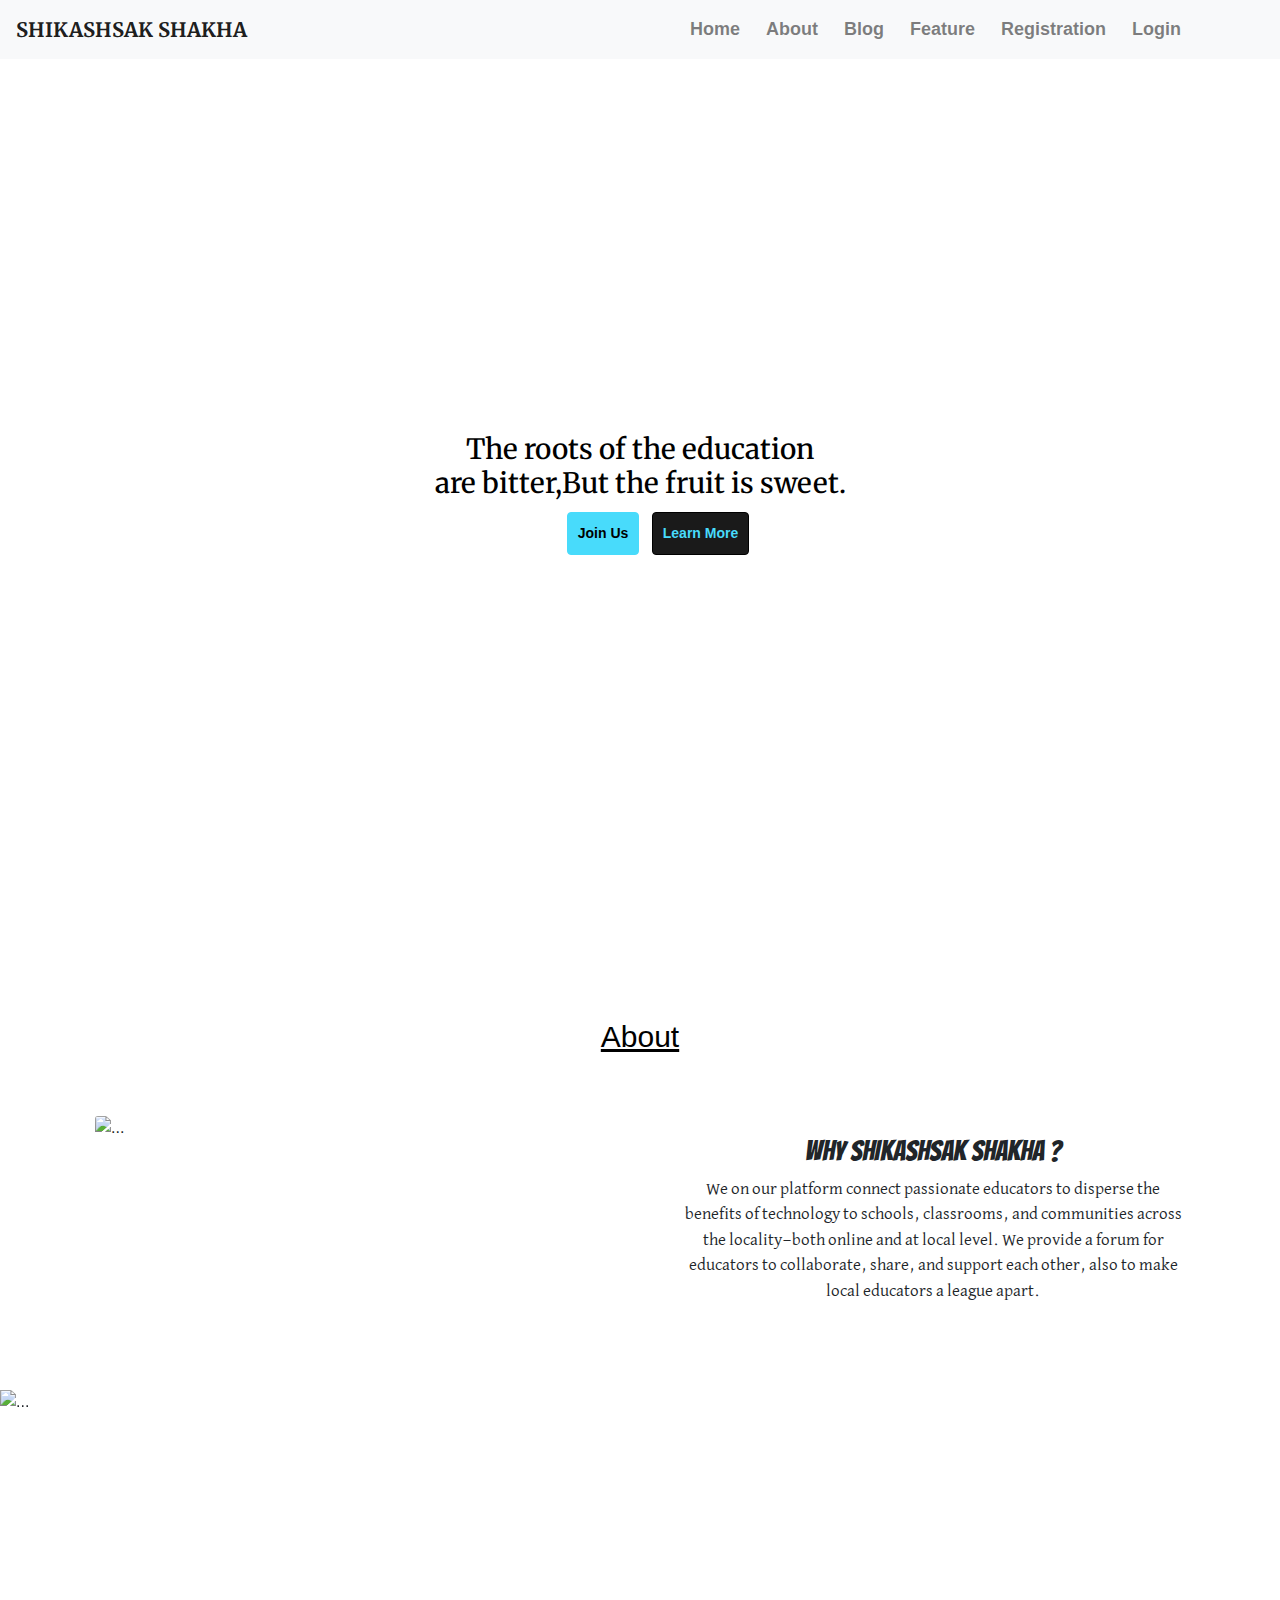
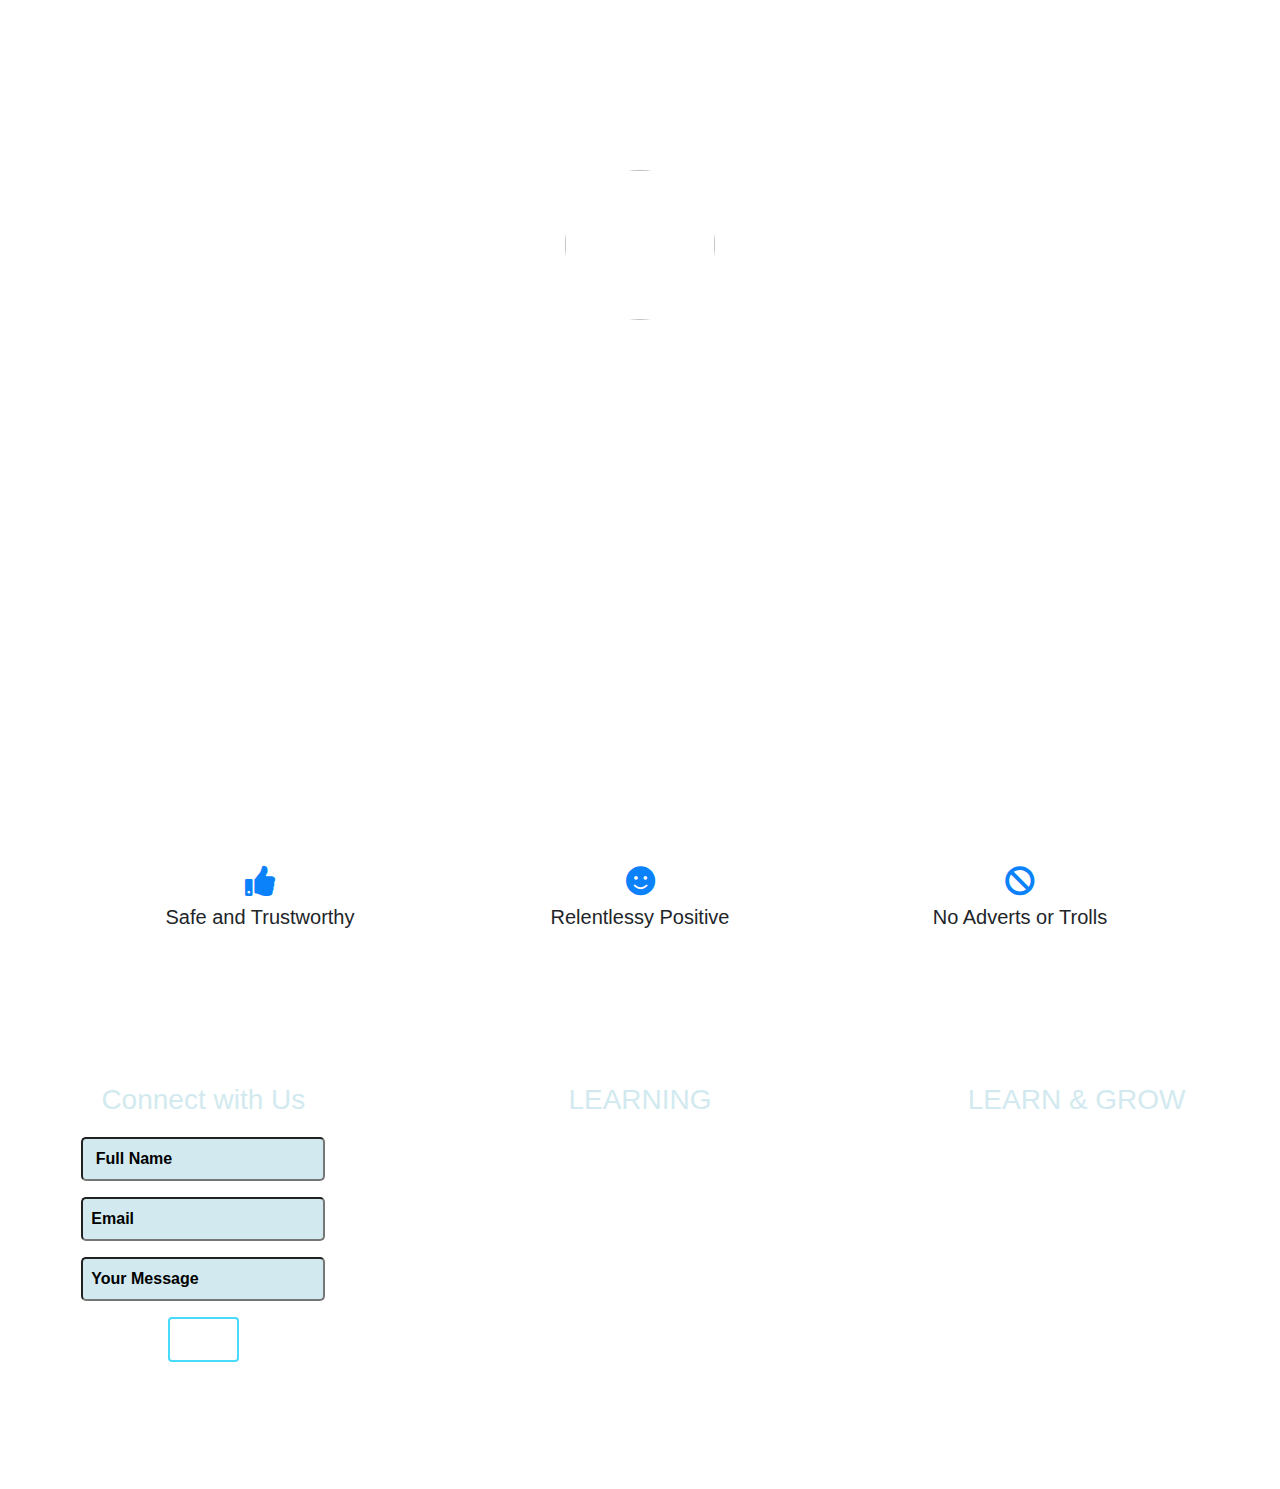
==== index.html @ c05bd938 "Update index.html" ====
<!DOCTYPE html>
<html>
<head>
<meta name="viewport" content="width=device-width, initial-scale=1">
<link rel="stylesheet" href="https://use.fontawesome.com/releases/v5.4.1/css/all.css"> 
<link rel="stylesheet" href="https://stackpath.bootstrapcdn.com/bootstrap/4.5.2/css/bootstrap.min.css">
<script src="https://code.jquery.com/jquery-3.5.1.slim.min.js"></script>
<script src="https://cdn.jsdelivr.net/npm/popper.js@1.16.1/dist/umd/popper.min.js"></script>
<script src="https://stackpath.bootstrapcdn.com/bootstrap/4.5.2/js/bootstrap.min.js"></script>
<link rel="stylesheet" type="text/css" href="new.css">
<link href="https://fonts.googleapis.com/css2?family=Merriweather:ital,wght@1,900&display=swap" rel="stylesheet">
<link href="https://fonts.googleapis.com/css2?family=Bangers&display=swap" rel="stylesheet">
<link href="https://fonts.googleapis.com/css2?family=David+Libre&display=swap" rel="stylesheet">
  
  <style>
    
    *{
  padding: 0px;
  margin: 0px;
  box-sizing: border-box;
}

.nav-item {
  font-size: 18px;
  color: black;
  padding-right: 10px;
  font-weight: bold;
}

.navbar{
  color: black;
}

.navbar-brand{
  font-weight: bold;
  font-family: 'Merriweather', serif;
}
.navbar-nav{
    margin-left: auto;
    margin-right: 40px;
    padding-right: 25px;
  }

.nav-item:hover{
  color:black;
  font-weight: bold;
  margin-right: auto;
  border-bottom: 2px solid black;
}

.backimg h3{
  font-family: 'Merriweather', serif;
  color: black;
}
body{
  background-color:white;
}

@media(max-width: 950px){
  .navbar-nav{
    float: left;
  }
}

/*home page*/

.bt{
   margin-top: 20px;
}

.btn1{
  margin-top: 10px;
  margin: 4px;
  padding: 10px;
  font-weight: bold;
  font-size: 14px;
  background:rgb(1,1,1,0.9);
  color: black;
  border-radius: 4px;
  margin-bottom: 30px;
  margin-left: 40px;
  transition: .3s linear;
  background-color: #48dbfb;
    border:1px solid #48dbfb;
    outline: none;
}

  .btn1:hover{
  color: #48dbfb;
  background:black;
  border:1px solid black;
  outline: none;
}

.btn2{
  margin-top: 10px;
  margin: 4px;
  padding: 10px;
  font-weight: bold;
  font-size: 14px;
  background:rgb(1,1,1,0.9);
  color: white;
  border-radius: 4px;
  margin-bottom: 30px;
  transition: .3s linear;
  color: #48dbfb;
    border:1px solid black;
    outline: none;
}

  .btn2:hover{
  color: black;
    background:#48dbfb;
      border:1px solid #48dbfb;
      outline: none;
}

.container1{
  background-image: url('https://images.pexels.com/photos/4260323/pexels-photo-4260323.jpeg?auto=compress&cs=tinysrgb&h=750&w=1260');
  justify-content: center;
  align-items: center;
  display: flex;
  min-height: 100vh;
  text-align: center;
  background-repeat: no-repeat;
  background-size: cover; 
}

.title{
  padding-top: 60px;
  margin-bottom: 60px;
  position: relative;
  color: black;
  font-size: 30px;
  font-family: 'Roboto', sans-serif;
  text-decoration: underline;
  text-align: center;
}
.text{
  display: block;
  margin-top: 20px;
}

.text h3{
 text-align: center;
 font-family: 'Bangers', cursive;
}
.text p{
  text-align: center;
  font-size: 17px;
  font-weight: 400;
  font-family: 'David Libre', serif;
}

.indeximg{
  height: 150px;
  width: 150px;
  border-radius: 50%;
  margin-bottom: 8px;
}

.container2{
 margin-top: 70px;
}

.carousel-caption{
  bottom: 30%;
}
.carimg{
  width: 100%;
  height: 100vh;
}

@media(max-width: 630px){
  .carimg{
  width: 100%;
  height: 80vh;
}
.carousel-caption{
  bottom: 20%;
}
}
.carousel-caption .head{
  margin-bottom: 80px;
}

 footer{
  padding-top: 30px;
  background-image: url('https://encrypted-tbn0.gstatic.com/images?q=tbn%3AANd9GcQwEdG4kMDB8TkaLLu9wXwHM0tE9-q-QrcXVg&usqp=CAU');
  background-repeat: no-repeat;
  background-size: cover; 
  background-position: center;
 }

 .icon{
  text-align: center;
  font-size: 25px;
  color: white;
  font-weight: bold;
 }

 .icon .fab{
  width: 50px;
  height: 50px;
  border-radius: 50%;
  border: 2px solid white;
  padding: 10px;
  margin: 7px;
 }

 .icon .fab:hover{
  background-color: white;
  color: black;
 }

 .right{
  text-align: center;
  color: white;
  padding-top: 10px;
  padding-bottom: 10px;
 }
.contact{
  margin-bottom: 20px;
  color: #d2eaef;
}
.word p a{
  color: white;
  text-decoration: none;
}

.word p a:hover{
  font-weight: bold;
  font-size: 20px;
}
 .value{
  padding: 8px;
  width: 60%;
 }
input{
  background-color: #d2eaef;
  outline: none;
  border-radius: 5px;
}

::placeholder{
  color: black;
  font-weight: bold;
}
 .btn3{
  font-weight: bold;
  font-size: 14px;
  color: white;
  border-radius: 4px;
  transition: .3s linear;
  background-color: transparent;
  padding: 10px 10px 10px 10px;
  border:2px solid #48dbfb;
  outline: none;
 }

 .btn3:hover{
  background-color: white;
  color: black;
  border:2px solid white;
 }

 /*feature*/

 .box img{
  border-radius: 50%;
  height: 150px;
  width: 150px;
}

.eicon{
  font-size: 30px;
  font-weight: bold;
  color: #0b81fa;
}

.line{
  text-align: center;
  padding-top: 6px;
}


  </style>
</head>
<body>

  <nav class="navbar navbar-expand-lg navbar-light bg-light">
  <a class="navbar-brand" href="#">SHIKASHSAK SHAKHA</a>
  <button class="navbar-toggler" type="button" data-toggle="collapse" data-target="#navbarNav" aria-controls="navbarNav" aria-expanded="false" aria-label="Toggle navigation">
    <span class="navbar-toggler-icon"></span>
  </button>
  <div class="collapse navbar-collapse" id="navbarNav">
    <ul class="navbar-nav">
      <li class="nav-item ">
        <a class="nav-link" href="#">Home</a>
      </li>
      <li class="nav-item">
        <a class="nav-link" href="#">About</a>
      </li>
      <li class="nav-item">
        <a class="nav-link" href="#">Blog</a>
      </li>
         <li class="nav-item">
        <a class="nav-link" href="#">Feature</a>
      </li>
       <li class="nav-item">
        <a class="nav-link" href="#">Registration</a>
      </li>
         <li class="nav-item">
        <a class="nav-link" href="#">Login</a>
      </li>
     
    </ul>
  </div>
</nav>


<div class="container1">
  <div class="backimg"> 
  <h3>The roots of the education<br/> are bitter,But the fruit is sweet.</h3>
  <button class="btn1  text-center">Join Us</button>
      <button class="btn2 text-center">Learn More</button>
  </div>
</div>

<!--next--> 

<div class="container-fluid Home" >
  <h1 class="title"> About</h1>
  <div class="row">
 <div class="col-md-4 col-lg-4 mx-auto">
      <img src="https://images.pexels.com/photos/207691/pexels-photo-207691.jpeg?auto=compress&cs=tinysrgb&h=750&w=1260" class="card-img" alt="...">
    </div>
     <div class="col-md-6 col-lg-5 mx-auto text">
   <h3>WHY SHIKASHSAK SHAKHA ?</h3>
   <p> We on our platform connect passionate educators to disperse the benefits of technology to schools, classrooms, and communities across the locality—both online and at local level. We provide a forum for educators to collaborate, share, and support each other, also to make local educators a league apart.</p>
    </div>
    
    </div>
  </div>

  
    <div class="container2">
  <div id="carouselExampleCaptions" class="carousel slide" data-ride="carousel">
  <ol class="carousel-indicators">
    <li data-target="#carouselExampleCaptions" data-slide-to="0" class="active"></li>
    <li data-target="#carouselExampleCaptions" data-slide-to="1"></li>
    <li data-target="#carouselExampleCaptions" data-slide-to="2"></li>
  </ol>
  <div class="carousel-inner">
    <div class="carousel-item active">
      <img src="https://images.pexels.com/photos/1040499/pexels-photo-1040499.jpeg?auto=compress&cs=tinysrgb&dpr=2&w=500" class="d-block  carimg" alt="...">
      <div class="carousel-caption  d-md-block">
        <h3 class="head">TESTIMONIALS</h3>
        <img src="https://images.pexels.com/photos/4260323/pexels-photo-4260323.jpeg?auto=compress&cs=tinysrgb&h=750&w=1260" class="indeximg">
        <h5>Rahul Meena</h5>
        <p>Being associated for a long time, he has helped many teachers to get their recognition in their locations.
</p>
      </div>
    </div>
    <div class="carousel-item">
      <img src="https://images.pexels.com/photos/1040499/pexels-photo-1040499.jpeg?auto=compress&cs=tinysrgb&dpr=2&w=500" class="d-block carimg" alt="...">
      <div class="carousel-caption d-md-block">
         <h3 class="head">TESTIMONIALS</h3>
        <img src="https://images.pexels.com/photos/4260323/pexels-photo-4260323.jpeg?auto=compress&cs=tinysrgb&h=750&w=1260" class="indeximg">
        <h5>Nitin Sain</h5>
        <p>Experienced faculty who had trained plethora of young budding teachers and have transformed 
an era of education in his reign.
</p>
      </div>
    </div>
    <div class="carousel-item">
      <img src="https://images.pexels.com/photos/1040499/pexels-photo-1040499.jpeg?auto=compress&cs=tinysrgb&dpr=2&w=500" class="d-block carimg" alt="...">
      <div class="carousel-caption d-md-block">
         <h3 class="head">TESTIMONIALS</h3>
        <img src="https://images.pexels.com/photos/4260323/pexels-photo-4260323.jpeg?auto=compress&cs=tinysrgb&h=750&w=1260" class="indeximg">
        <h5>Vishesh Sagar</h5>
        <p>Experienced faculty who had trained plethora of young budding teachers and have transformed 
an era of education in his reign.
</p>
      </div>
    </div>
  </div>
  <a class="carousel-control-prev" href="#carouselExampleCaptions" role="button" data-slide="prev">
    <span class="carousel-control-prev-icon" aria-hidden="true"></span>
    <span class="sr-only">Previous</span>
  </a>
  <a class="carousel-control-next" href="#carouselExampleCaptions" role="button" data-slide="next">
    <span class="carousel-control-next-icon" aria-hidden="true"></span>
    <span class="sr-only">Next</span>
  </a>
</div>
</div>

<section id="Bussiness" class="py-5 Services">
       <div class="container pt-5">

        <div class="row pt-5">

          <div class="col-10 col-lg-4 col-md-4 my-2 mx-auto pt-4 ">
            <div class="box" align="center"><i class="fa fa-thumbs-up eicon"></i></div>
            <h5 class="line">Safe and Trustworthy</h5>
          </div>

          <div class="col-10 col-lg-4 col-md-4 my-2 mx-auto pt-4 ">
            <div class="box" align="center"><i class="fas fa-smile eicon"></i></div>
             <h5 class="line">Relentlessy Positive</h5>

          </div>

          <div class="col-10 col-lg-4 col-md-4 my-2 mx-auto pt-4  ">
            <div class="box" align="center"><i class="fa fa-ban eicon" aria-hidden="true"></i></div>
            <h5 class="line">No Adverts or Trolls</h5>  
          </div>
        </div>

        </div>
       </section>


<!--f00ter start -->

<footer style="margin-top: 60px;">
  <div class="row foot">
    <div class="col-lg-4 col-md-5 mr-auto text-center">
      <h3 class="contact">Connect with Us</h3>
      <form>
       <p> <input class="value" type="text " name="" placeholder=" Full Name"></p>
         <p> <input class="value" type="email" name="" placeholder="Email"></p>
        <p> <input class="value" type="text " name="" placeholder="Your Message"> </p>
        <p><input class="btn3" type="submit" name=""></p>
      </form>
    </div>
     <div class="col-lg-4 col-md-3 mr-auto text-center word">
      <h3 class="contact">LEARNING</h3>
      <p><a href="#">Course</a></p>
      <p><a href="">Blog</a></p>
      <p><a href="">Contact</a></p>
      <p><a href="">Terms</a></p>
      <p><a href="">Meetups</a></p>
    </div>
      <div class="col-lg-4 col-md-3 mr-auto text-center word">
        <h3 class="contact">LEARN & GROW</h3>
        <p><a href="#">Blog</a></p>
         <p><a href="#">Privacy</a></p>
        <p><a href="#">Testimonials</a></p>
        <p><a href="#">Handbook</a></p>
        <p><a href="#">Held Desk</a></p>
      </div>
  </div>
  <div class="icon">
    <i class="fab fa-instagram"></i>
     <i class="fab fa-linkedin"></i>
      <i class="fab fa-facebook"></i>
      <i class="fab fa-twitter"></i>
  </div>
  <h6 class="right">© 2020 shikshak shaakha.</h6>
</footer>


</body>
</html>
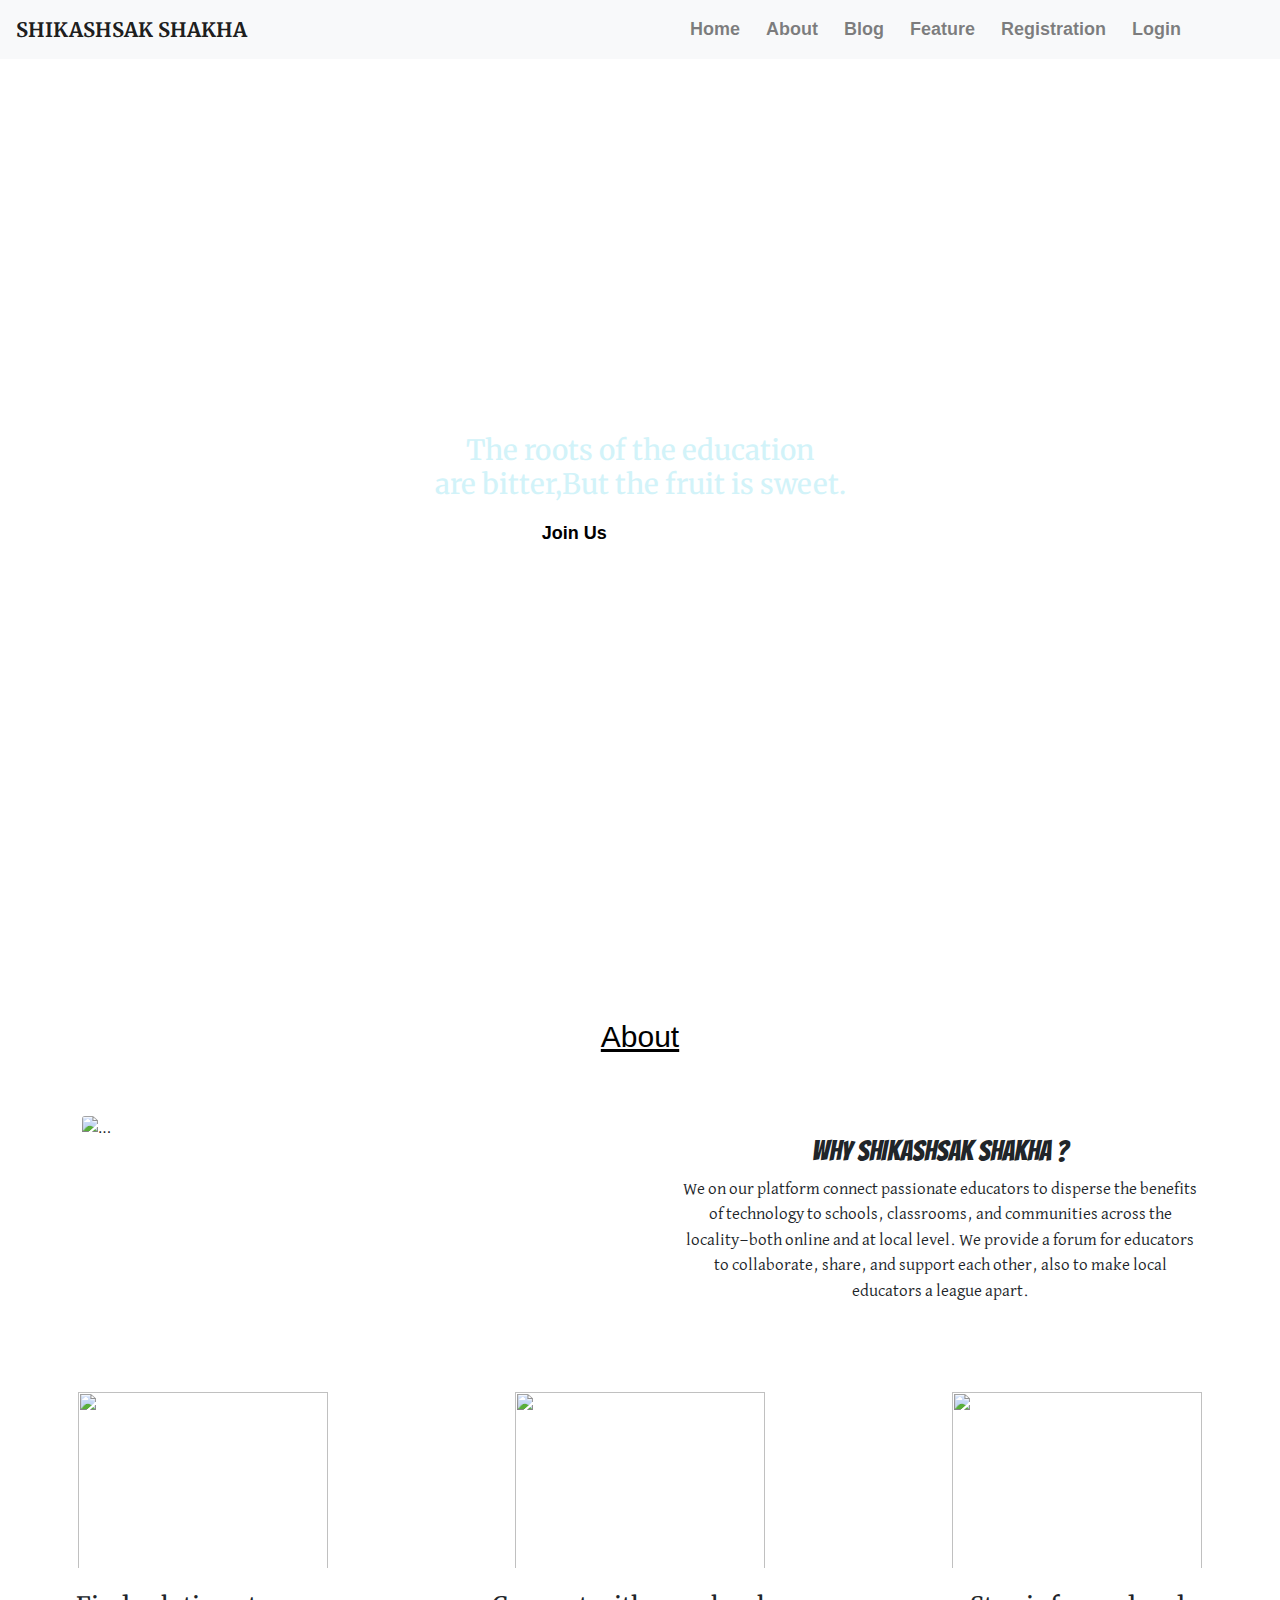
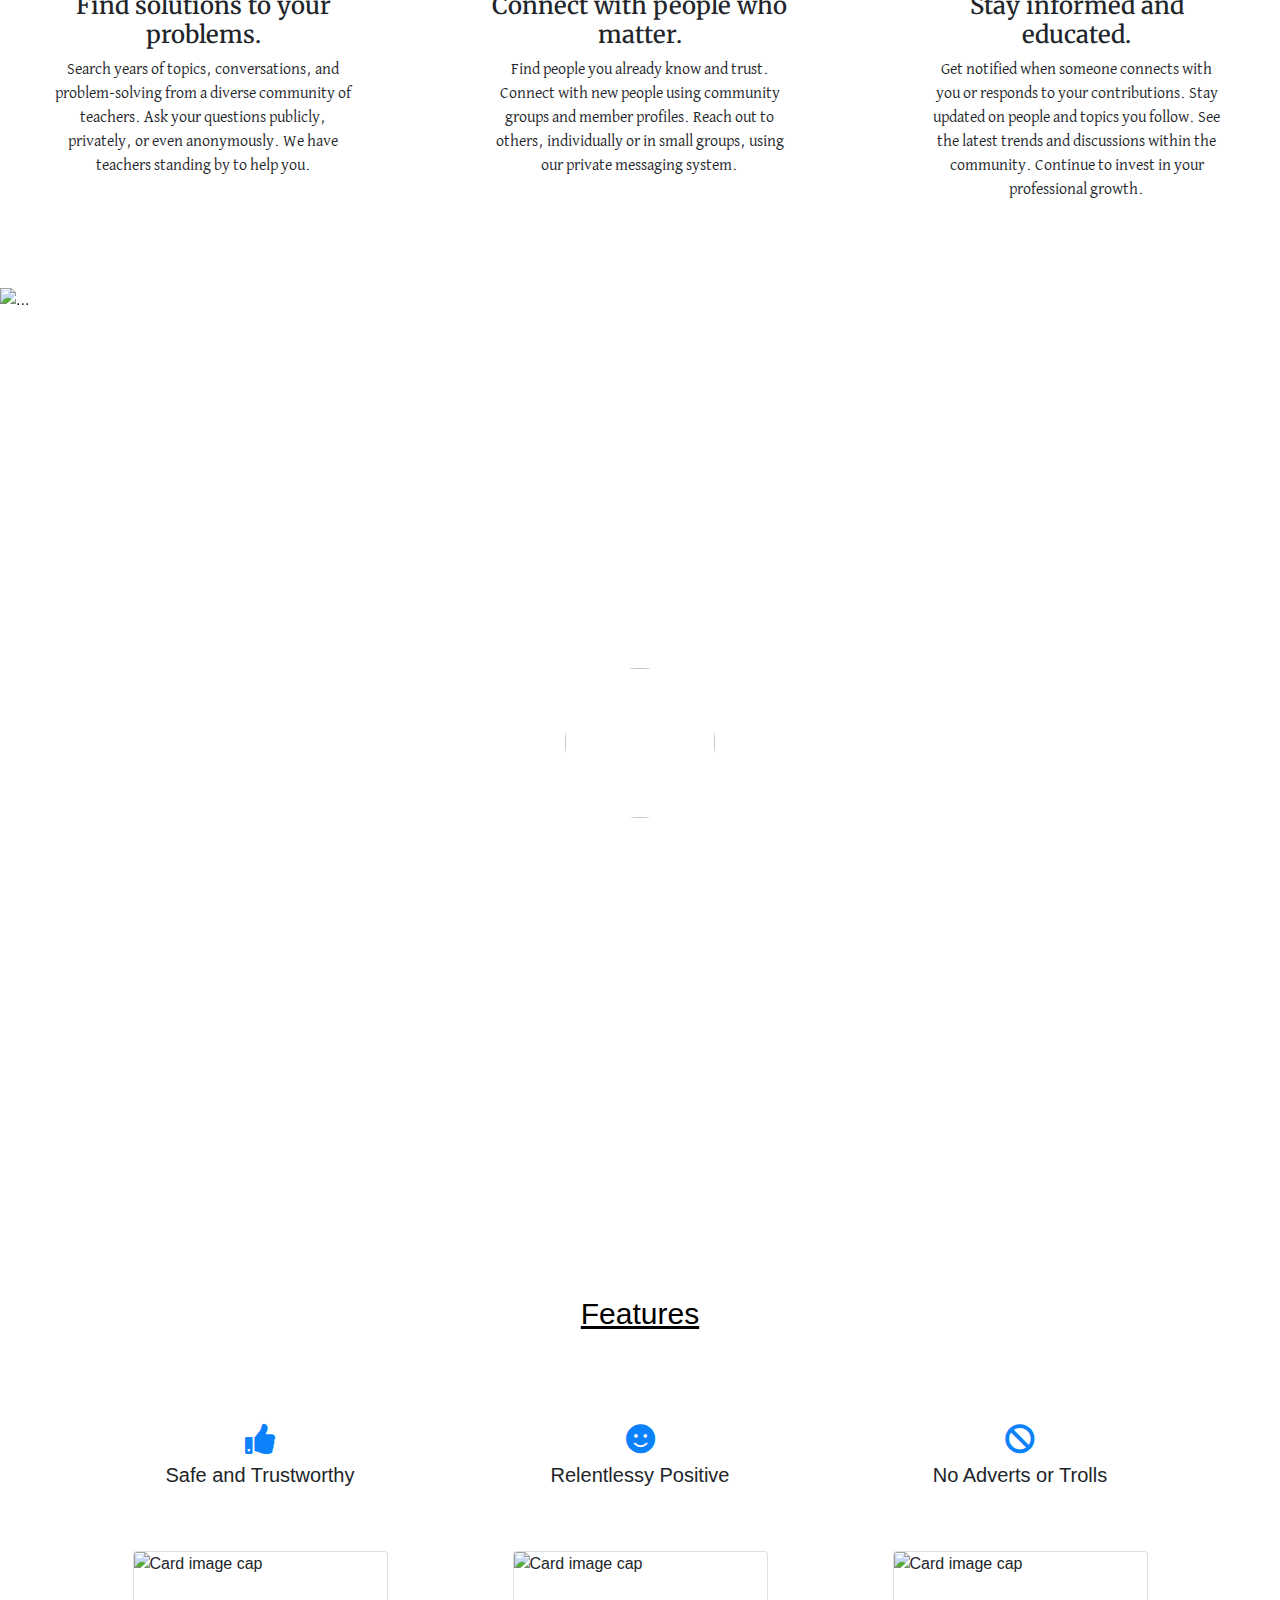
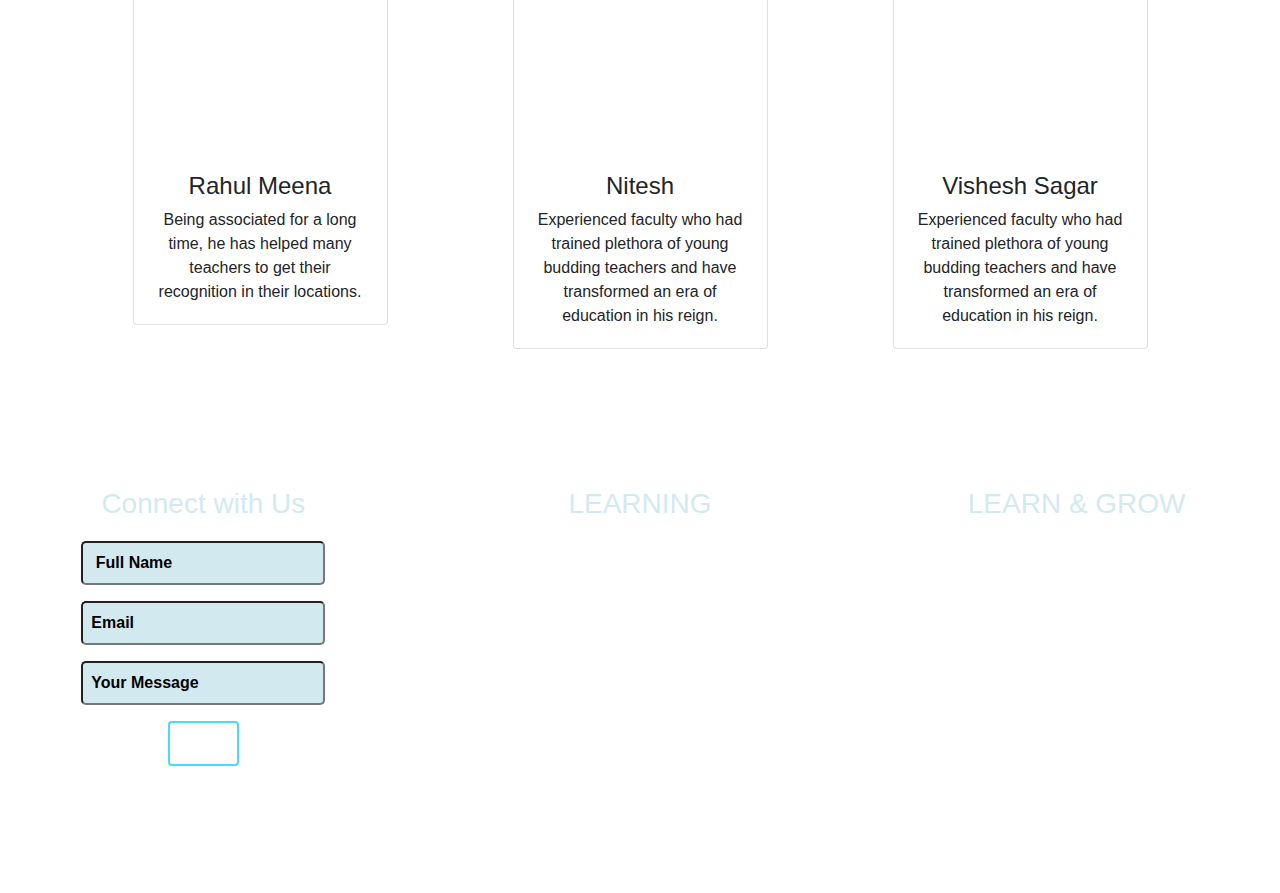
==== commit 8010b0fb: "Update index.html" ====
--- a/index.html
+++ b/index.html
@@ -11,9 +11,7 @@
 <link href="https://fonts.googleapis.com/css2?family=Merriweather:ital,wght@1,900&display=swap" rel="stylesheet">
 <link href="https://fonts.googleapis.com/css2?family=Bangers&display=swap" rel="stylesheet">
 <link href="https://fonts.googleapis.com/css2?family=David+Libre&display=swap" rel="stylesheet">
-  
   <style>
-    
     *{
   padding: 0px;
   margin: 0px;
@@ -50,7 +48,7 @@
 
 .backimg h3{
   font-family: 'Merriweather', serif;
-  color: black;
+  color: #d2f3f9;
 }
 body{
   background-color:white;
@@ -69,54 +67,49 @@
 }
 
 .btn1{
-  margin-top: 10px;
+  margin-top: 14px;
   margin: 4px;
-  padding: 10px;
-  font-weight: bold;
-  font-size: 14px;
-  background:rgb(1,1,1,0.9);
-  color: black;
-  border-radius: 4px;
-  margin-bottom: 30px;
-  margin-left: 40px;
-  transition: .3s linear;
-  background-color: #48dbfb;
-    border:1px solid #48dbfb;
-    outline: none;
-}
-
-  .btn1:hover{
-  color: #48dbfb;
-  background:black;
-  border:1px solid black;
-  outline: none;
-}
-
-.btn2{
-  margin-top: 10px;
-  margin: 4px;
-  padding: 10px;
-  font-weight: bold;
-  font-size: 14px;
-  background:rgb(1,1,1,0.9);
-  color: white;
-  border-radius: 4px;
+  padding: 6px 10px;
+  font-weight: bold;
+  font-size: 18px;
+  color: black;
+  border-radius: 2px;
   margin-bottom: 30px;
   transition: .3s linear;
-  color: #48dbfb;
-    border:1px solid black;
-    outline: none;
+  background-color: white;
+  border:1px solid white;
+  outline: none;
+}
+
+  .btn1:hover{
+  color: white;
+  background:transparent;
+  outline: none;
+}
+
+.btn2{
+  margin-top: 14px;
+  margin: 4px;
+  padding: 6px 10px;
+  font-weight: bold;
+  font-size: 18px;
+  color: white;
+  border-radius: 2px;
+  margin-bottom: 30px;
+  transition: .3s linear;
+  background-color: transparent;
+  border:1px solid white;
+  outline: none;
 }
 
   .btn2:hover{
   color: black;
-    background:#48dbfb;
-      border:1px solid #48dbfb;
-      outline: none;
+  background:white;
+  outline: none;
 }
 
 .container1{
-  background-image: url('https://images.pexels.com/photos/4260323/pexels-photo-4260323.jpeg?auto=compress&cs=tinysrgb&h=750&w=1260');
+  background-image: url('https://images.unsplash.com/photo-1522661067900-ab829854a57f?ixlib=rb-1.2.1&auto=format&fit=crop&w=750&q=80');
   justify-content: center;
   align-items: center;
   display: flex;
@@ -124,6 +117,7 @@
   text-align: center;
   background-repeat: no-repeat;
   background-size: cover; 
+  background-position: center;
 }
 
 .title{
@@ -151,7 +145,19 @@
   font-weight: 400;
   font-family: 'David Libre', serif;
 }
-
+.aboutfont h4{
+ font-family: 'Merriweather', serif;
+}
+
+.aboutfont p{
+   font-family: 'David Libre', serif;
+}
+.aboutimg{
+  width: 250px;
+  height: 200px;
+  display: block;
+  margin: auto;
+}
 .indeximg{
   height: 150px;
   width: 150px;
@@ -329,7 +335,7 @@
 
 <!--next--> 
 
-<div class="container-fluid Home" >
+<div class="Home" >
   <h1 class="title"> About</h1>
   <div class="row">
  <div class="col-md-4 col-lg-4 mx-auto">
@@ -341,6 +347,30 @@
     </div>
     
     </div>
+
+ <div class="row pt-5">
+
+          <div class="col-10 col-lg-3 col-md-3  mx-auto pt-4  text-center  aboutfont" >
+           <img class="aboutimg pb-4" src="https://www.teachersconnect.com/wp-content/uploads/2020/01/banner-solutions.png">
+           <h4>Find solutions to your problems.</h4>
+           <p>Search years of topics, conversations, and problem-solving from a diverse community of teachers. Ask your questions publicly, privately, or even anonymously. We have teachers standing by to help you.</p>
+          </div>
+
+          <div class="col-10 col-lg-3 col-md-3 mx-auto pt-4  text-center  aboutfont">
+           <img class="aboutimg pb-4" src="https://www.teachersconnect.com/wp-content/uploads/2020/01/banner-people.png">
+           <h4>Connect with people who matter.</h4>
+           <p>Find people you already know and trust. Connect with new people using community groups and member profiles. Reach out to others, individually or in small groups, using our private messaging system.</p>
+          </div>
+           
+          <div class="col-10 col-lg-3 col-md-3  mx-auto pt-4   text-center  aboutfont">
+          <img class="aboutimg pb-4" src="https://www.teachersconnect.com/wp-content/uploads/2020/01/banner-reach.png">
+             <h4>Stay informed and educated.</h4>
+           <p>Get notified when someone connects with you or responds to your contributions. Stay updated on people and topics you follow. See the latest trends and discussions within the community. Continue to invest in your professional growth.</p>
+          </div>
+        </div>
+
+
+
   </div>
 
   
@@ -396,10 +426,11 @@
 </div>
 </div>
 
-<section id="Bussiness" class="py-5 Services">
-       <div class="container pt-5">
-
-        <div class="row pt-5">
+<section  class="py-5">
+  <h1 class="title">Features</h1>
+       <div class="container">
+
+        <div class="row">
 
           <div class="col-10 col-lg-4 col-md-4 my-2 mx-auto pt-4 ">
             <div class="box" align="center"><i class="fa fa-thumbs-up eicon"></i></div>
@@ -412,12 +443,48 @@
 
           </div>
 
-          <div class="col-10 col-lg-4 col-md-4 my-2 mx-auto pt-4  ">
+          <div class="col-8 col-lg-4 col-md-4 my-2 mx-auto pt-4  ">
             <div class="box" align="center"><i class="fa fa-ban eicon" aria-hidden="true"></i></div>
             <h5 class="line">No Adverts or Trolls</h5>  
           </div>
         </div>
 
+         <div class="row pt-4">
+
+          <div class="col-8 col-lg-3  col-md-4  mx-auto pt-4 ">
+            <div class="card">
+  <img class="card-img-top" src="https://images.unsplash.com/photo-1583440532242-d83a45ca2b4c?ixlib=rb-1.2.1&ixid=eyJhcHBfaWQiOjEyMDd9&auto=format&fit=crop&w=600&q=60" alt="Card image cap" style="height: 200px; ">
+  <div class="card-body text-center">
+    <h4>Rahul Meena</h4>
+    <p class="card-text">Being associated for a long time, he has helped many teachers to get their recognition in their locations.
+</p>
+  </div>
+</div>
+          </div>
+
+          <div class="col-8 col-lg-3 col-md-4   mx-auto pt-4 ">
+            <div class="card" >
+  <img class="card-img-top" src="https://images.unsplash.com/photo-1544168190-79c17527004f?ixlib=rb-1.2.1&ixid=eyJhcHBfaWQiOjEyMDd9&auto=format&fit=crop&w=600&q=60" alt="Card image cap" style="height: 200px; ">
+  <div class="card-body text-center">
+    <h4>Nitesh</h4>
+    <p class="card-text">Experienced faculty who had trained plethora of young budding teachers and have transformed an era of education in his reign.</p>
+  </div>
+</div>
+
+          </div>
+
+          <div class="col-8 col-lg-3  col-md-4  mx-auto pt-4  ">
+           <div class="card" >
+  <img class="card-img-top" src="https://images.unsplash.com/photo-1561677843-39dee7a319ca?ixlib=rb-1.2.1&ixid=eyJhcHBfaWQiOjEyMDd9&auto=format&fit=crop&w=600&q=60" alt="Card image cap" style="height: 200px; ">
+  <div class="card-body text-center">
+    <h4>Vishesh Sagar</h4>
+    <p class="card-text">Experienced faculty who had trained plethora of young budding teachers and have transformed an era of education in his reign.</p>
+  </div>
+</div>
+          </div>
+        </div>
+
+       
         </div>
        </section>
 
@@ -464,4 +531,3 @@
 
 </body>
 </html> 
-
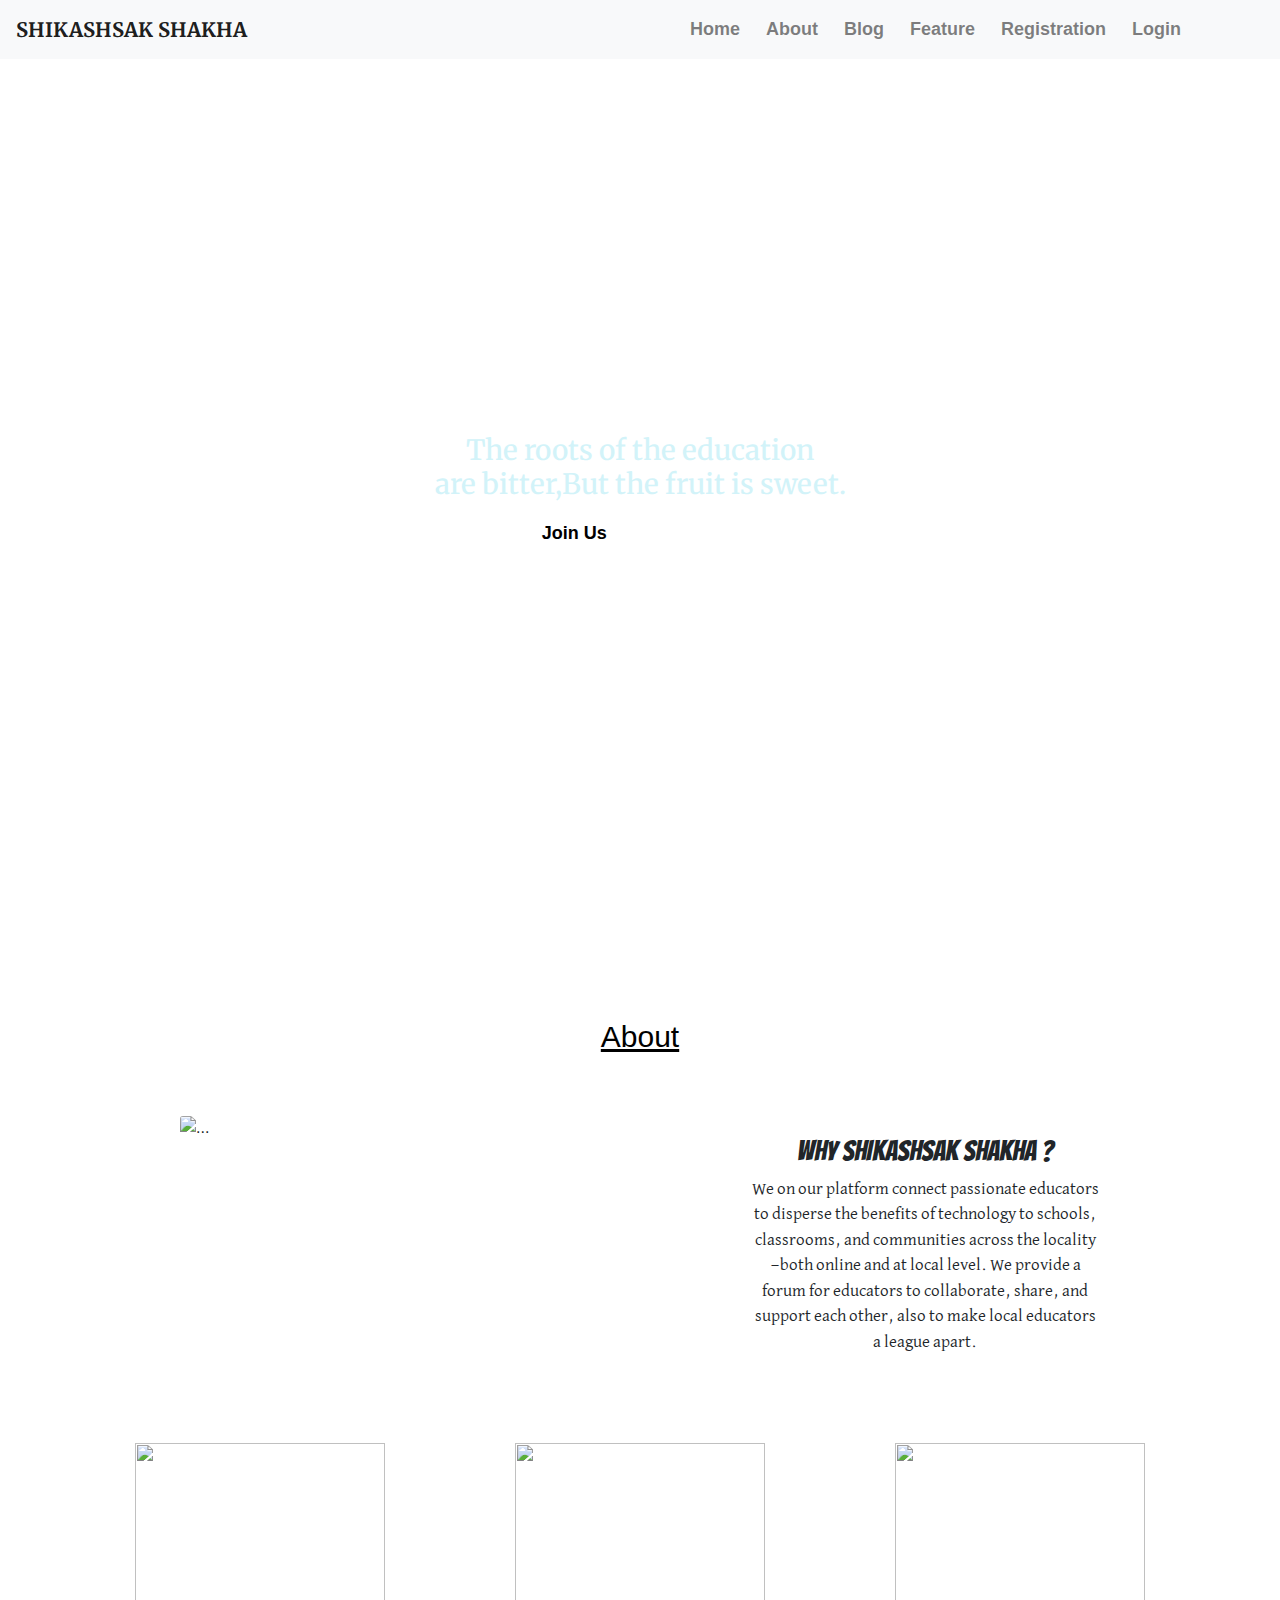
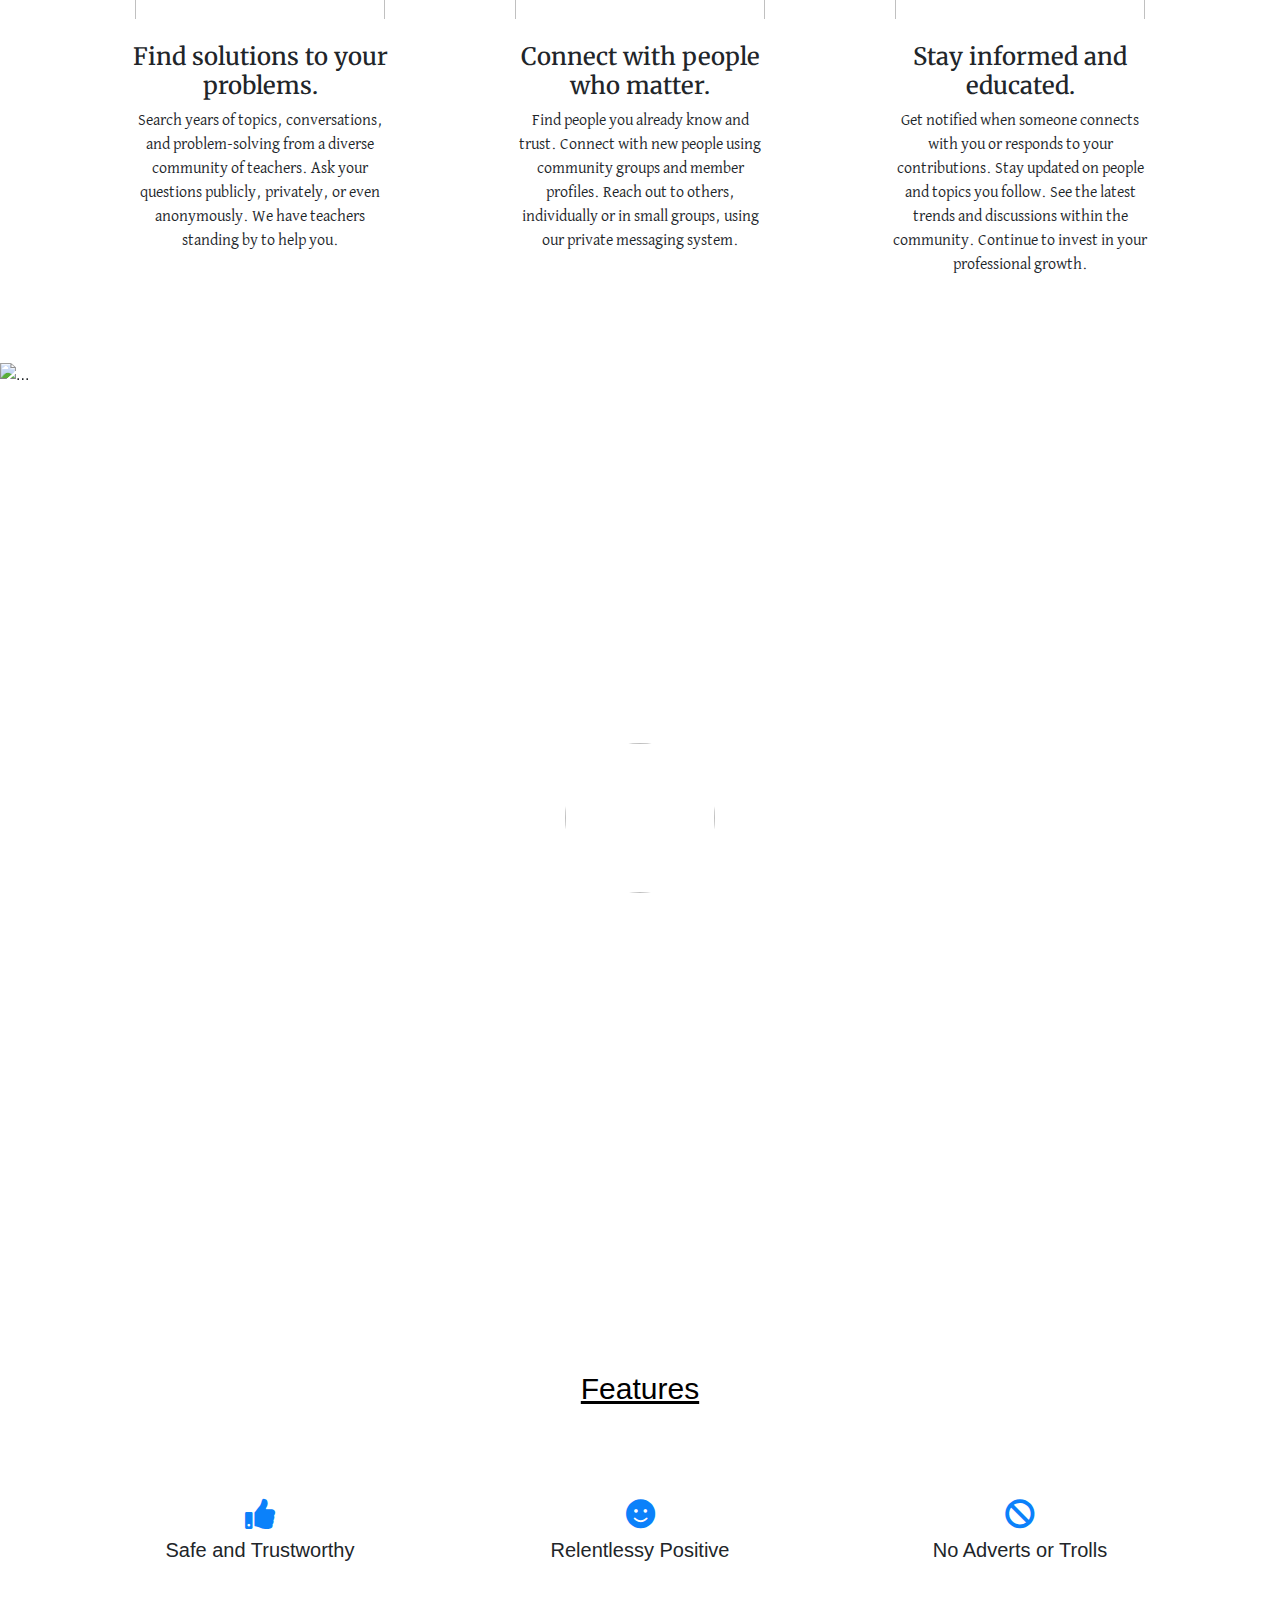
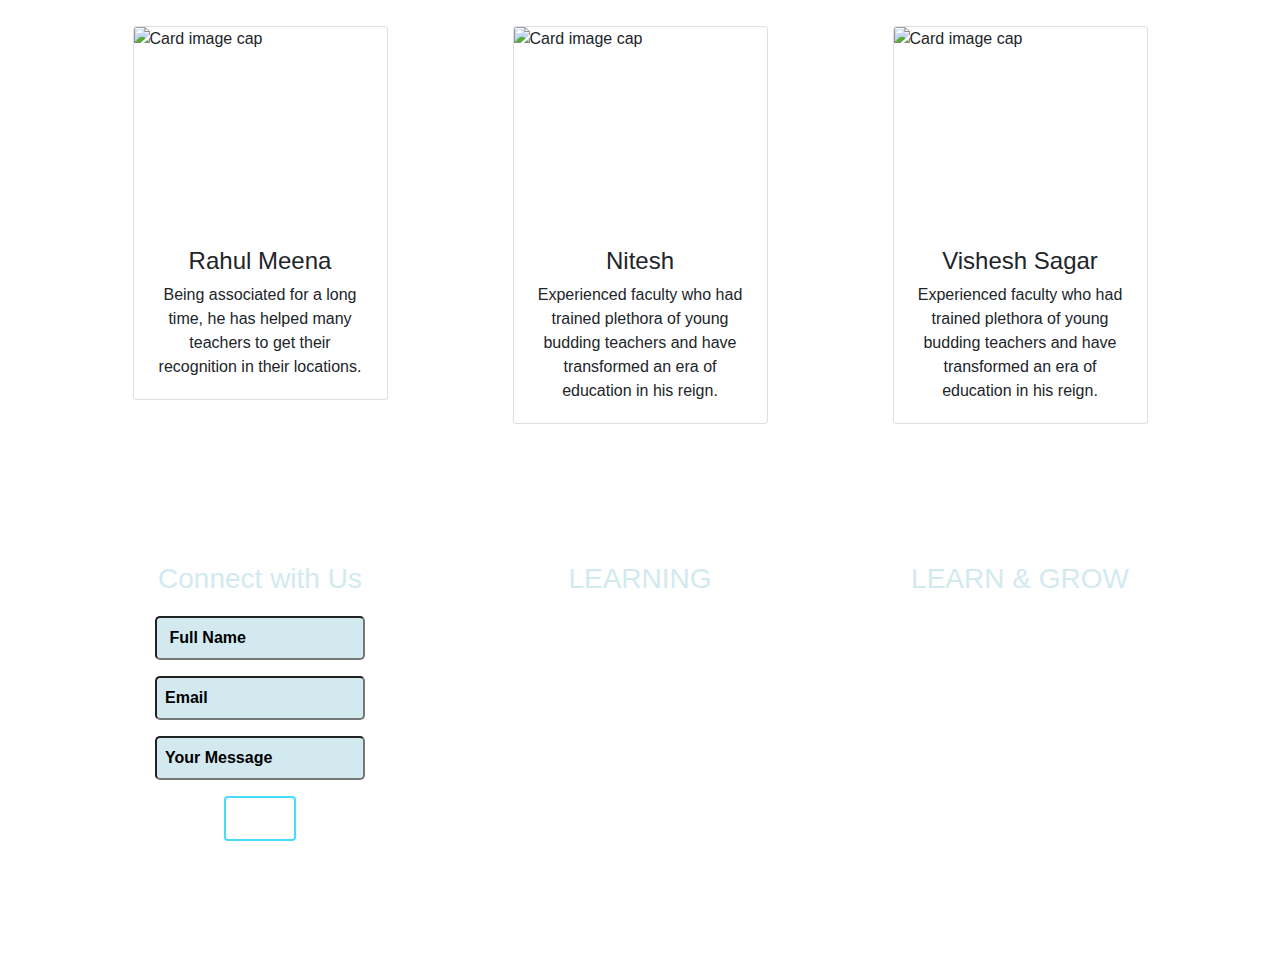
==== commit ff2f954f: "Update index.html" ====
--- a/index.html
+++ b/index.html
@@ -12,6 +12,7 @@
 <link href="https://fonts.googleapis.com/css2?family=Bangers&display=swap" rel="stylesheet">
 <link href="https://fonts.googleapis.com/css2?family=David+Libre&display=swap" rel="stylesheet">
   <style>
+    
     *{
   padding: 0px;
   margin: 0px;
@@ -192,6 +193,7 @@
 
  footer{
   padding-top: 30px;
+  width: 100%;
   background-image: url('https://encrypted-tbn0.gstatic.com/images?q=tbn%3AANd9GcQwEdG4kMDB8TkaLLu9wXwHM0tE9-q-QrcXVg&usqp=CAU');
   background-repeat: no-repeat;
   background-size: cover; 
@@ -333,20 +335,19 @@
   </div>
 </div>
 
-<!--next--> 
-
-<div class="Home" >
+
+
+<div class="container" >
   <h1 class="title"> About</h1>
   <div class="row">
- <div class="col-md-4 col-lg-4 mx-auto">
+    <div class="col-md-5 col-lg-4 mx-auto">
       <img src="https://images.pexels.com/photos/207691/pexels-photo-207691.jpeg?auto=compress&cs=tinysrgb&h=750&w=1260" class="card-img" alt="...">
     </div>
-     <div class="col-md-6 col-lg-5 mx-auto text">
+     <div class="col-md-6 col-lg-4 mx-auto text">
    <h3>WHY SHIKASHSAK SHAKHA ?</h3>
    <p> We on our platform connect passionate educators to disperse the benefits of technology to schools, classrooms, and communities across the locality—both online and at local level. We provide a forum for educators to collaborate, share, and support each other, also to make local educators a league apart.</p>
     </div>
-    
-    </div>
+      </div>
 
  <div class="row pt-5">
 
@@ -489,11 +490,12 @@
        </section>
 
 
-<!--f00ter start -->
 
 <footer style="margin-top: 60px;">
+  <div class="container">
   <div class="row foot">
-    <div class="col-lg-4 col-md-5 mr-auto text-center">
+
+    <div class=" col-10 col-lg-4 col-md-4 mx-auto text-center">
       <h3 class="contact">Connect with Us</h3>
       <form>
        <p> <input class="value" type="text " name="" placeholder=" Full Name"></p>
@@ -502,7 +504,7 @@
         <p><input class="btn3" type="submit" name=""></p>
       </form>
     </div>
-     <div class="col-lg-4 col-md-3 mr-auto text-center word">
+     <div class=" col-10 col-lg-4 col-md-4  mx-auto text-center word">
       <h3 class="contact">LEARNING</h3>
       <p><a href="#">Course</a></p>
       <p><a href="">Blog</a></p>
@@ -510,7 +512,7 @@
       <p><a href="">Terms</a></p>
       <p><a href="">Meetups</a></p>
     </div>
-      <div class="col-lg-4 col-md-3 mr-auto text-center word">
+      <div class=" col-10 col-lg-4 col-md-4  mx-auto text-center word">
         <h3 class="contact">LEARN & GROW</h3>
         <p><a href="#">Blog</a></p>
          <p><a href="#">Privacy</a></p>
@@ -526,7 +528,9 @@
       <i class="fab fa-twitter"></i>
   </div>
   <h6 class="right">© 2020 shikshak shaakha.</h6>
+</div>
 </footer>
+
 
 
 </body>
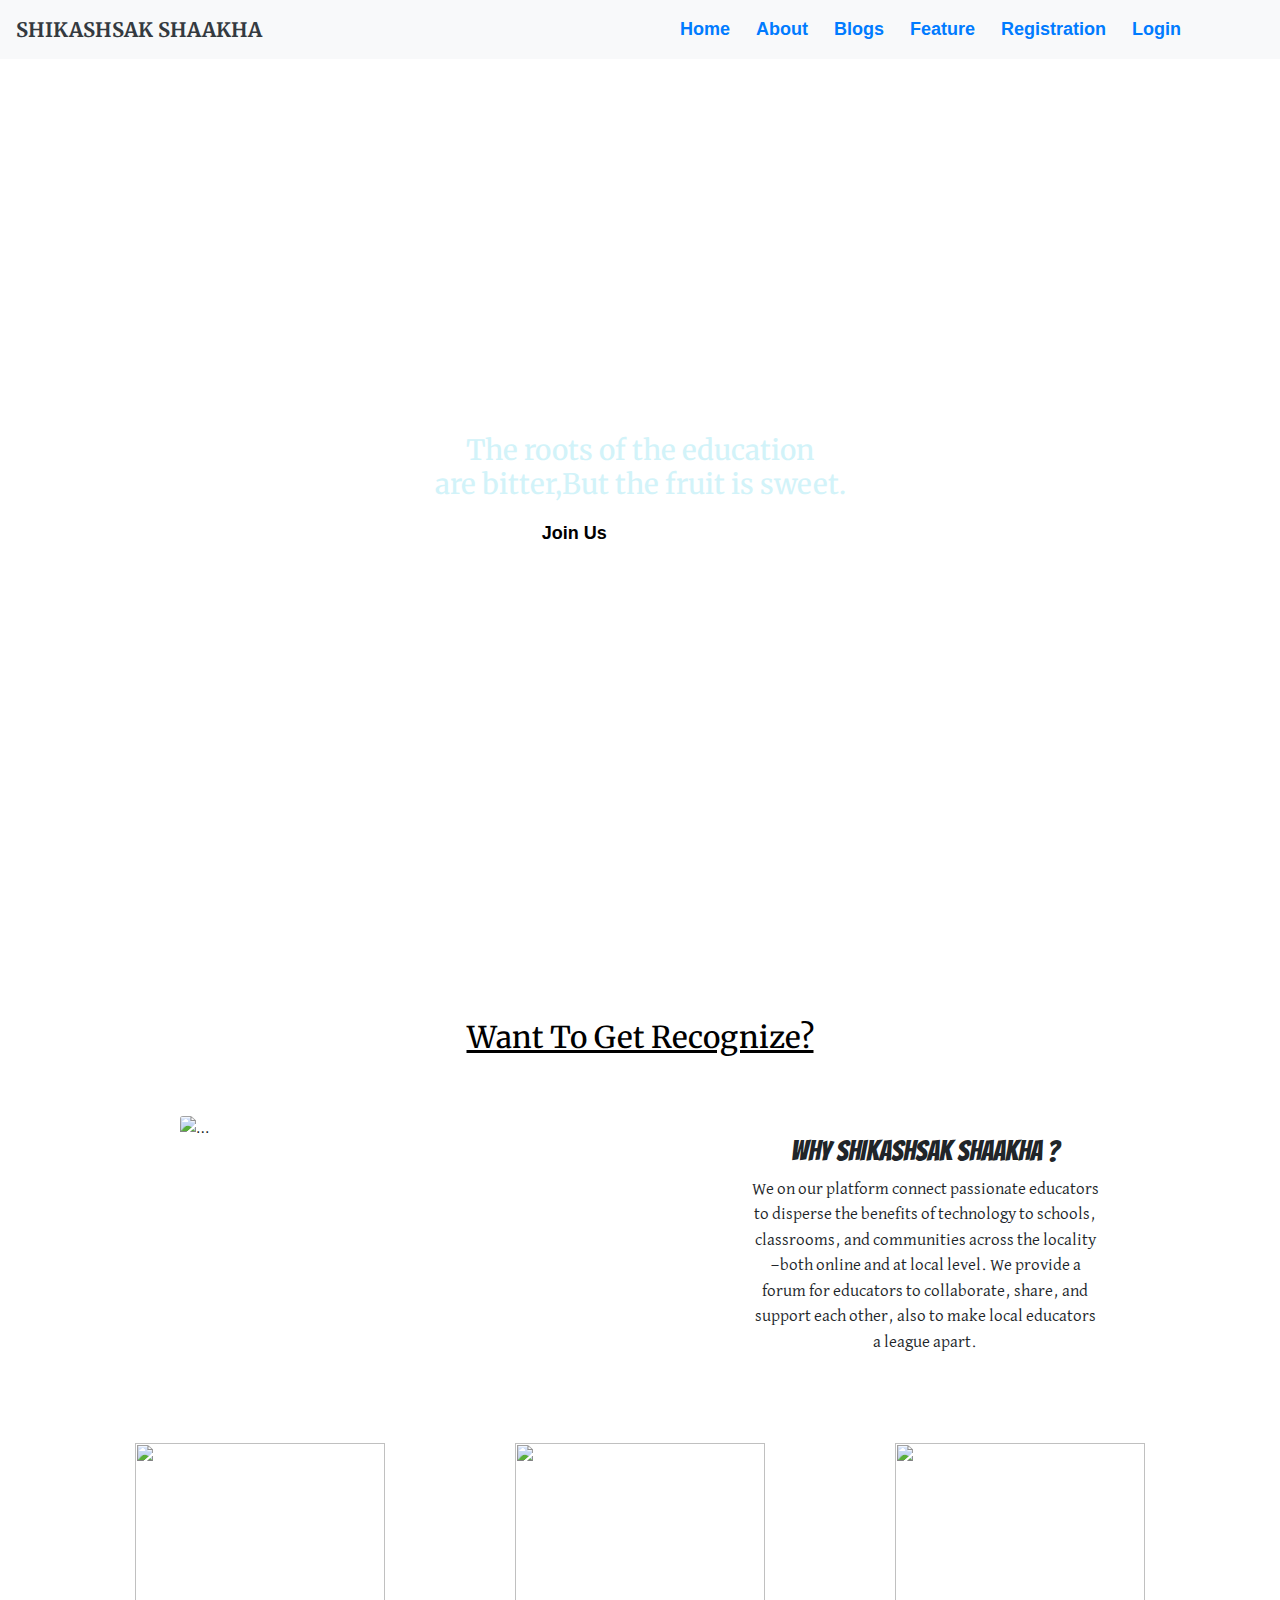
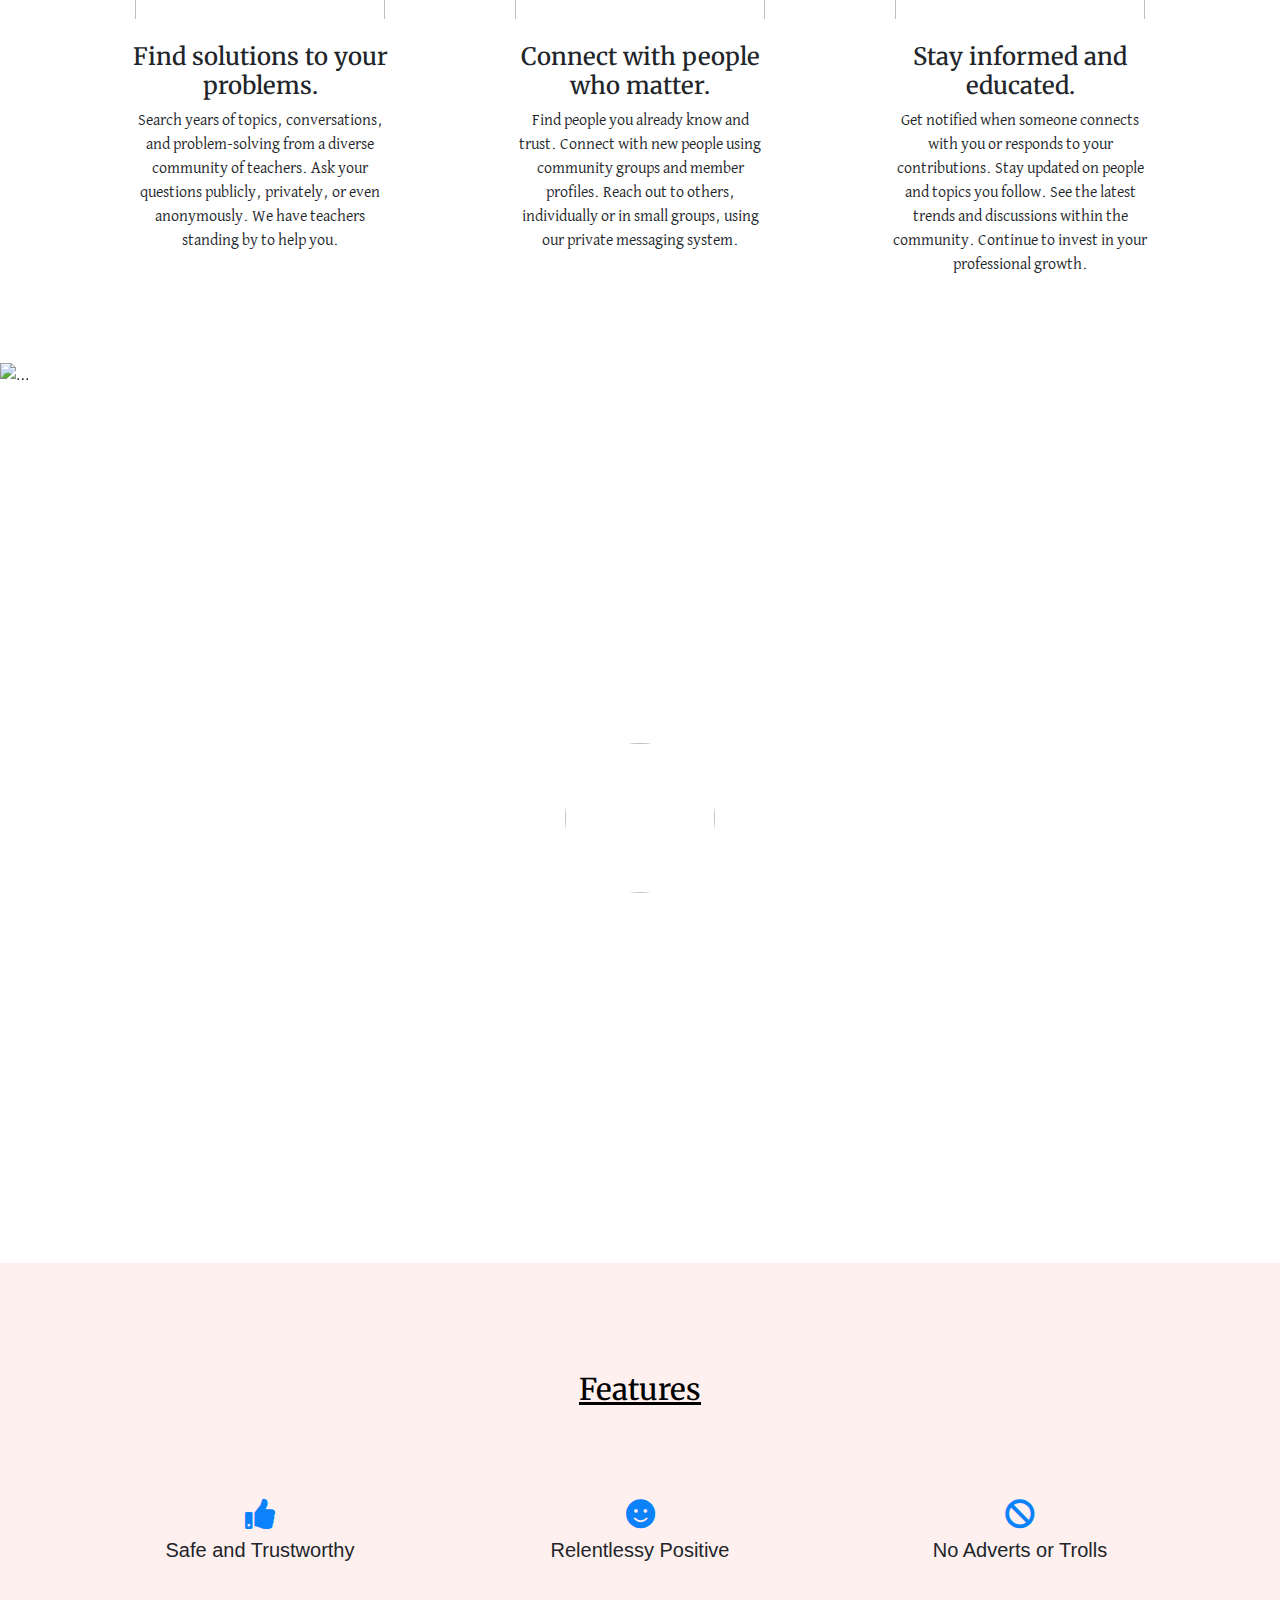
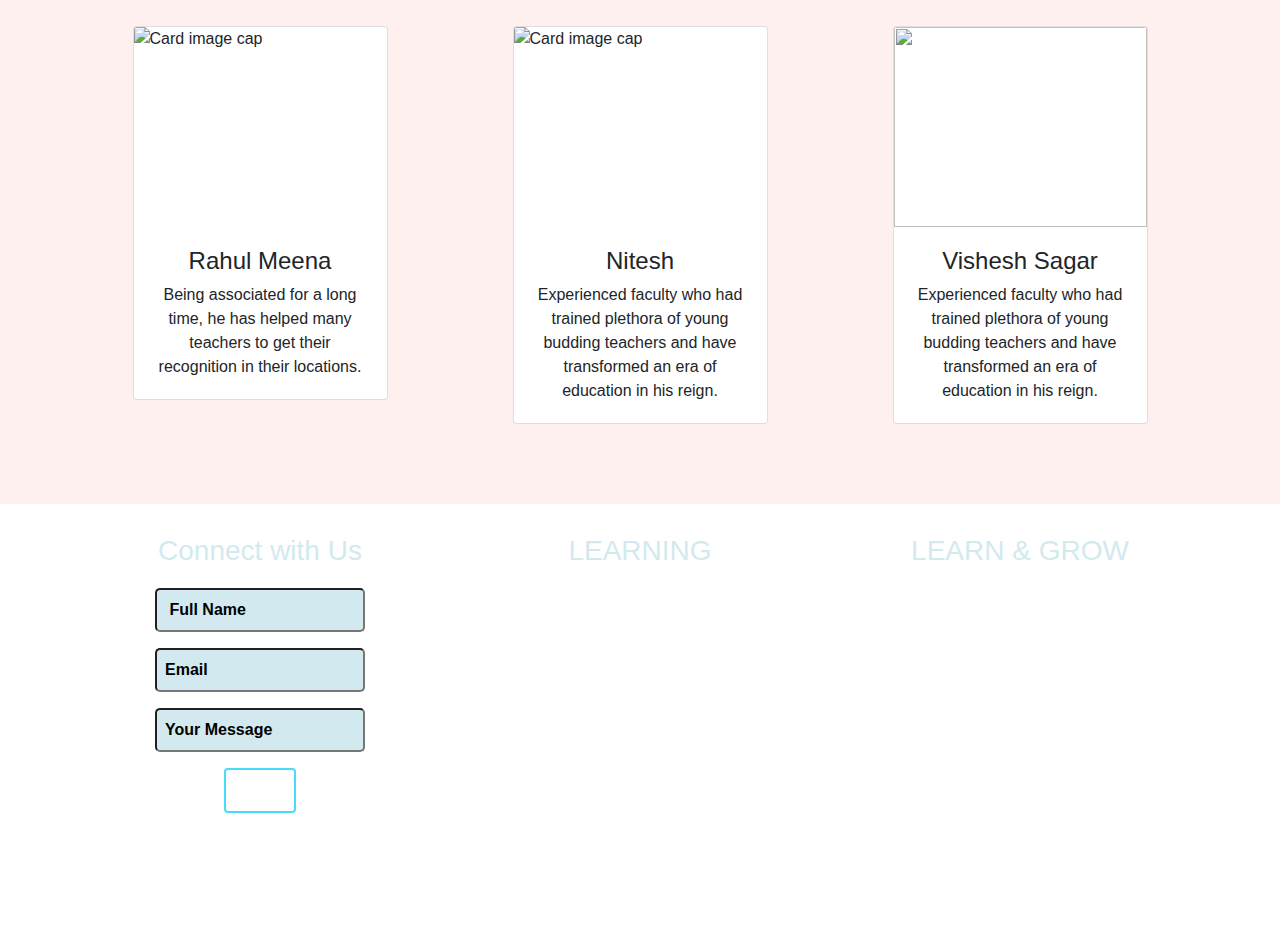
==== commit 0c647a39: "Update index.html" ====
--- a/index.html
+++ b/index.html
@@ -1,7 +1,8 @@
 <!DOCTYPE html>
-<html>
+<html lang="en">
 <head>
 <meta name="viewport" content="width=device-width, initial-scale=1">
+<title>SHIKASHSAK SHAKHA</title>
 <link rel="stylesheet" href="https://use.fontawesome.com/releases/v5.4.1/css/all.css"> 
 <link rel="stylesheet" href="https://stackpath.bootstrapcdn.com/bootstrap/4.5.2/css/bootstrap.min.css">
 <script src="https://code.jquery.com/jquery-3.5.1.slim.min.js"></script>
@@ -11,6 +12,7 @@
 <link href="https://fonts.googleapis.com/css2?family=Merriweather:ital,wght@1,900&display=swap" rel="stylesheet">
 <link href="https://fonts.googleapis.com/css2?family=Bangers&display=swap" rel="stylesheet">
 <link href="https://fonts.googleapis.com/css2?family=David+Libre&display=swap" rel="stylesheet">
+<link rel="stylesheet" type="text/css" href="aos.css">
   <style>
     
     *{
@@ -28,6 +30,8 @@
 
 .navbar{
   color: black;
+  top: 0;
+  width: 100%;
 }
 
 .navbar-brand{
@@ -124,10 +128,10 @@
 .title{
   padding-top: 60px;
   margin-bottom: 60px;
+  font-family: 'Merriweather', serif;
   position: relative;
   color: black;
   font-size: 30px;
-  font-family: 'Roboto', sans-serif;
   text-decoration: underline;
   text-align: center;
 }
@@ -291,13 +295,22 @@
   padding-top: 6px;
 }
 
-
+.features{
+  background-color:#fff0f0;
+  padding-bottom: 80px;
+}
+    
   </style>
 </head>
 <body>
 
-  <nav class="navbar navbar-expand-lg navbar-light bg-light">
-  <a class="navbar-brand" href="#">SHIKASHSAK SHAKHA</a>
+  
+  
+   
+
+
+  <nav class="navbar navbar-expand-lg navbar-danger bg-light">
+  <a class="navbar-brand text-dark" href="#">SHIKASHSAK SHAAKHA</a>
   <button class="navbar-toggler" type="button" data-toggle="collapse" data-target="#navbarNav" aria-controls="navbarNav" aria-expanded="false" aria-label="Toggle navigation">
     <span class="navbar-toggler-icon"></span>
   </button>
@@ -307,10 +320,10 @@
         <a class="nav-link" href="#">Home</a>
       </li>
       <li class="nav-item">
-        <a class="nav-link" href="#">About</a>
+        <a class="nav-link" href="http://keshavagrawal.me/about2/">About</a>
       </li>
       <li class="nav-item">
-        <a class="nav-link" href="#">Blog</a>
+        <a class="nav-link" href="#">Blogs</a>
       </li>
          <li class="nav-item">
         <a class="nav-link" href="#">Feature</a>
@@ -329,44 +342,45 @@
 
 <div class="container1">
   <div class="backimg"> 
-  <h3>The roots of the education<br/> are bitter,But the fruit is sweet.</h3>
-  <button class="btn1  text-center">Join Us</button>
-      <button class="btn2 text-center">Learn More</button>
+  <h3 data-aos="fade-up">The roots of the education<br/> are bitter,But the fruit is sweet.</h3>
+  <button data-aos="fade-up" class="btn1  text-center">Join Us</button>
+      <button data-aos="fade-up" class="btn2 text-center">Learn More</button>
   </div>
 </div>
 
 
 
 <div class="container" >
-  <h1 class="title"> About</h1>
+  <h1 class="title" data-aos="flip-left"> Want To Get Recognize?</h1>
   <div class="row">
     <div class="col-md-5 col-lg-4 mx-auto">
-      <img src="https://images.pexels.com/photos/207691/pexels-photo-207691.jpeg?auto=compress&cs=tinysrgb&h=750&w=1260" class="card-img" alt="...">
+      <img src="https://images.pexels.com/photos/207691/pexels-photo-207691.jpeg?auto=compress&cs=tinysrgb&h=750&w=1260" class="card-img" alt="..."
+      data-aos="fade-right">
     </div>
      <div class="col-md-6 col-lg-4 mx-auto text">
-   <h3>WHY SHIKASHSAK SHAKHA ?</h3>
-   <p> We on our platform connect passionate educators to disperse the benefits of technology to schools, classrooms, and communities across the locality—both online and at local level. We provide a forum for educators to collaborate, share, and support each other, also to make local educators a league apart.</p>
+   <h3  data-aos="fade-left">WHY SHIKASHSAK SHAAKHA ?</h3>
+   <p  data-aos="fade-left"> We on our platform connect passionate educators to disperse the benefits of technology to schools, classrooms, and communities across the locality—both online and at local level. We provide a forum for educators to collaborate, share, and support each other, also to make local educators a league apart.</p>
     </div>
       </div>
 
  <div class="row pt-5">
 
           <div class="col-10 col-lg-3 col-md-3  mx-auto pt-4  text-center  aboutfont" >
-           <img class="aboutimg pb-4" src="https://www.teachersconnect.com/wp-content/uploads/2020/01/banner-solutions.png">
-           <h4>Find solutions to your problems.</h4>
-           <p>Search years of topics, conversations, and problem-solving from a diverse community of teachers. Ask your questions publicly, privately, or even anonymously. We have teachers standing by to help you.</p>
+           <img class="aboutimg pb-4" src="https://thumbs.dreamstime.com/b/indian-teacher-students-wearing-face-masks-maintaining-social-distancing-study-classroom-back-school-covid-197113176.jpg" data-aos="fade-right">
+           <h4 data-aos="fade-right">Find solutions to your problems.</h4>
+           <p data-aos="fade-right">Search years of topics, conversations, and problem-solving from a diverse community of teachers. Ask your questions publicly, privately, or even anonymously. We have teachers standing by to help you.</p>
           </div>
 
           <div class="col-10 col-lg-3 col-md-3 mx-auto pt-4  text-center  aboutfont">
-           <img class="aboutimg pb-4" src="https://www.teachersconnect.com/wp-content/uploads/2020/01/banner-people.png">
-           <h4>Connect with people who matter.</h4>
-           <p>Find people you already know and trust. Connect with new people using community groups and member profiles. Reach out to others, individually or in small groups, using our private messaging system.</p>
+           <img class="aboutimg pb-4" src="https://thumbs.dreamstime.com/b/women-via-videocall-talking-using-webcam-pc-internet-connection-view-over-girl-shoulder-indian-ethnicity-teacher-share-knowledge-179206151.jpg" data-aos="zoom-in-up">
+           <h4 data-aos="zoom-in-up">Connect with people who matter.</h4>
+           <p data-aos="zoom-in-up">Find people you already know and trust. Connect with new people using community groups and member profiles. Reach out to others, individually or in small groups, using our private messaging system.</p>
           </div>
            
           <div class="col-10 col-lg-3 col-md-3  mx-auto pt-4   text-center  aboutfont">
-          <img class="aboutimg pb-4" src="https://www.teachersconnect.com/wp-content/uploads/2020/01/banner-reach.png">
-             <h4>Stay informed and educated.</h4>
-           <p>Get notified when someone connects with you or responds to your contributions. Stay updated on people and topics you follow. See the latest trends and discussions within the community. Continue to invest in your professional growth.</p>
+          <img class="aboutimg pb-4" src="https://thumbs.dreamstime.com/b/indian-village-school-computer-teacher-educating-students-computer-boy-operating-laptop-system-seating-rock-stone-matured-156278258.jpg" data-aos="fade-left">
+             <h4 data-aos="fade-left">Stay informed and educated.</h4>
+           <p data-aos="fade-left">Get notified when someone connects with you or responds to your contributions. Stay updated on people and topics you follow. See the latest trends and discussions within the community. Continue to invest in your professional growth.</p>
           </div>
         </div>
 
@@ -387,7 +401,7 @@
       <img src="https://images.pexels.com/photos/1040499/pexels-photo-1040499.jpeg?auto=compress&cs=tinysrgb&dpr=2&w=500" class="d-block  carimg" alt="...">
       <div class="carousel-caption  d-md-block">
         <h3 class="head">TESTIMONIALS</h3>
-        <img src="https://images.pexels.com/photos/4260323/pexels-photo-4260323.jpeg?auto=compress&cs=tinysrgb&h=750&w=1260" class="indeximg">
+        <img src="https://roboclubrtu.com/main%20page/registration/images/IMG_20200221_192234.jpg" class="indeximg">
         <h5>Rahul Meena</h5>
         <p>Being associated for a long time, he has helped many teachers to get their recognition in their locations.
 </p>
@@ -397,7 +411,7 @@
       <img src="https://images.pexels.com/photos/1040499/pexels-photo-1040499.jpeg?auto=compress&cs=tinysrgb&dpr=2&w=500" class="d-block carimg" alt="...">
       <div class="carousel-caption d-md-block">
          <h3 class="head">TESTIMONIALS</h3>
-        <img src="https://images.pexels.com/photos/4260323/pexels-photo-4260323.jpeg?auto=compress&cs=tinysrgb&h=750&w=1260" class="indeximg">
+        <img src="https://roboclubrtu.com/main%20page/registration/images/IMG_20200806_162253_450.jpg" class="indeximg">
         <h5>Nitin Sain</h5>
         <p>Experienced faculty who had trained plethora of young budding teachers and have transformed 
 an era of education in his reign.
@@ -408,7 +422,7 @@
       <img src="https://images.pexels.com/photos/1040499/pexels-photo-1040499.jpeg?auto=compress&cs=tinysrgb&dpr=2&w=500" class="d-block carimg" alt="...">
       <div class="carousel-caption d-md-block">
          <h3 class="head">TESTIMONIALS</h3>
-        <img src="https://images.pexels.com/photos/4260323/pexels-photo-4260323.jpeg?auto=compress&cs=tinysrgb&h=750&w=1260" class="indeximg">
+        <img src="https://roboclubrtu.com/main%20page/registration/images/IMG_20200221_192234.jpg" class="indeximg">
         <h5>Vishesh Sagar</h5>
         <p>Experienced faculty who had trained plethora of young budding teachers and have transformed 
 an era of education in his reign.
@@ -427,34 +441,34 @@
 </div>
 </div>
 
-<section  class="py-5">
-  <h1 class="title">Features</h1>
+<section  class="pt-5 features">
+  <h1 class="title"  data-aos="flip-left">Features</h1>
        <div class="container">
 
         <div class="row">
 
           <div class="col-10 col-lg-4 col-md-4 my-2 mx-auto pt-4 ">
-            <div class="box" align="center"><i class="fa fa-thumbs-up eicon"></i></div>
-            <h5 class="line">Safe and Trustworthy</h5>
+            <div class="box" align="center"><i class="fa fa-thumbs-up eicon" data-aos="fade-up"></i></div>
+            <h5 class="line" data-aos="fade-up">Safe and Trustworthy</h5>
           </div>
 
           <div class="col-10 col-lg-4 col-md-4 my-2 mx-auto pt-4 ">
-            <div class="box" align="center"><i class="fas fa-smile eicon"></i></div>
-             <h5 class="line">Relentlessy Positive</h5>
+            <div class="box" align="center"><i class="fas fa-smile eicon" data-aos="fade-up"></i></div>
+             <h5 class="line" data-aos="fade-up">Relentlessy Positive</h5>
 
           </div>
 
           <div class="col-8 col-lg-4 col-md-4 my-2 mx-auto pt-4  ">
-            <div class="box" align="center"><i class="fa fa-ban eicon" aria-hidden="true"></i></div>
-            <h5 class="line">No Adverts or Trolls</h5>  
+            <div class="box" align="center"><i class="fa fa-ban eicon" aria-hidden="true" data-aos="fade-up"></i></div>
+            <h5 class="line" data-aos="fade-up">No Adverts or Trolls</h5>  
           </div>
         </div>
 
          <div class="row pt-4">
 
           <div class="col-8 col-lg-3  col-md-4  mx-auto pt-4 ">
-            <div class="card">
-  <img class="card-img-top" src="https://images.unsplash.com/photo-1583440532242-d83a45ca2b4c?ixlib=rb-1.2.1&ixid=eyJhcHBfaWQiOjEyMDd9&auto=format&fit=crop&w=600&q=60" alt="Card image cap" style="height: 200px; ">
+            <div class="card" data-aos="fade-up">
+  <img class="card-img-top" src="https://roboclubrtu.com/img/prakash.jpeg" alt="Card image cap" style="height: 200px; ">
   <div class="card-body text-center">
     <h4>Rahul Meena</h4>
     <p class="card-text">Being associated for a long time, he has helped many teachers to get their recognition in their locations.
@@ -464,8 +478,8 @@
           </div>
 
           <div class="col-8 col-lg-3 col-md-4   mx-auto pt-4 ">
-            <div class="card" >
-  <img class="card-img-top" src="https://images.unsplash.com/photo-1544168190-79c17527004f?ixlib=rb-1.2.1&ixid=eyJhcHBfaWQiOjEyMDd9&auto=format&fit=crop&w=600&q=60" alt="Card image cap" style="height: 200px; ">
+            <div class="card" data-aos="fade-up" >
+  <img class="card-img-top" src="https://roboclubrtu.com/main%20page/alumni/alumni_img/akshay_jain.jpg" alt="Card image cap" style="height: 200px; ">
   <div class="card-body text-center">
     <h4>Nitesh</h4>
     <p class="card-text">Experienced faculty who had trained plethora of young budding teachers and have transformed an era of education in his reign.</p>
@@ -475,8 +489,8 @@
           </div>
 
           <div class="col-8 col-lg-3  col-md-4  mx-auto pt-4  ">
-           <div class="card" >
-  <img class="card-img-top" src="https://images.unsplash.com/photo-1561677843-39dee7a319ca?ixlib=rb-1.2.1&ixid=eyJhcHBfaWQiOjEyMDd9&auto=format&fit=crop&w=600&q=60" alt="Card image cap" style="height: 200px; ">
+           <div class="card"  data-aos="fade-up">
+  <img class="card-img-top" src="https://roboclubrtu.com/main%20page/alumni/alumni_img/pradeep_giri.jpg" style="height: 200px; ">
   <div class="card-body text-center">
     <h4>Vishesh Sagar</h4>
     <p class="card-text">Experienced faculty who had trained plethora of young budding teachers and have transformed an era of education in his reign.</p>
@@ -491,7 +505,7 @@
 
 
 
-<footer style="margin-top: 60px;">
+<footer >
   <div class="container">
   <div class="row foot">
 
@@ -532,6 +546,16 @@
 </footer>
 
 
+ <script src="https://code.jquery.com/jquery-3.5.1.js"></script>
+  <script src="aos.js"></script>
+
+   <script>
+    AOS.init({
+      offset:200,
+      duration: 1200,
+    });
+  </script>
+
 
 </body>
 </html> 
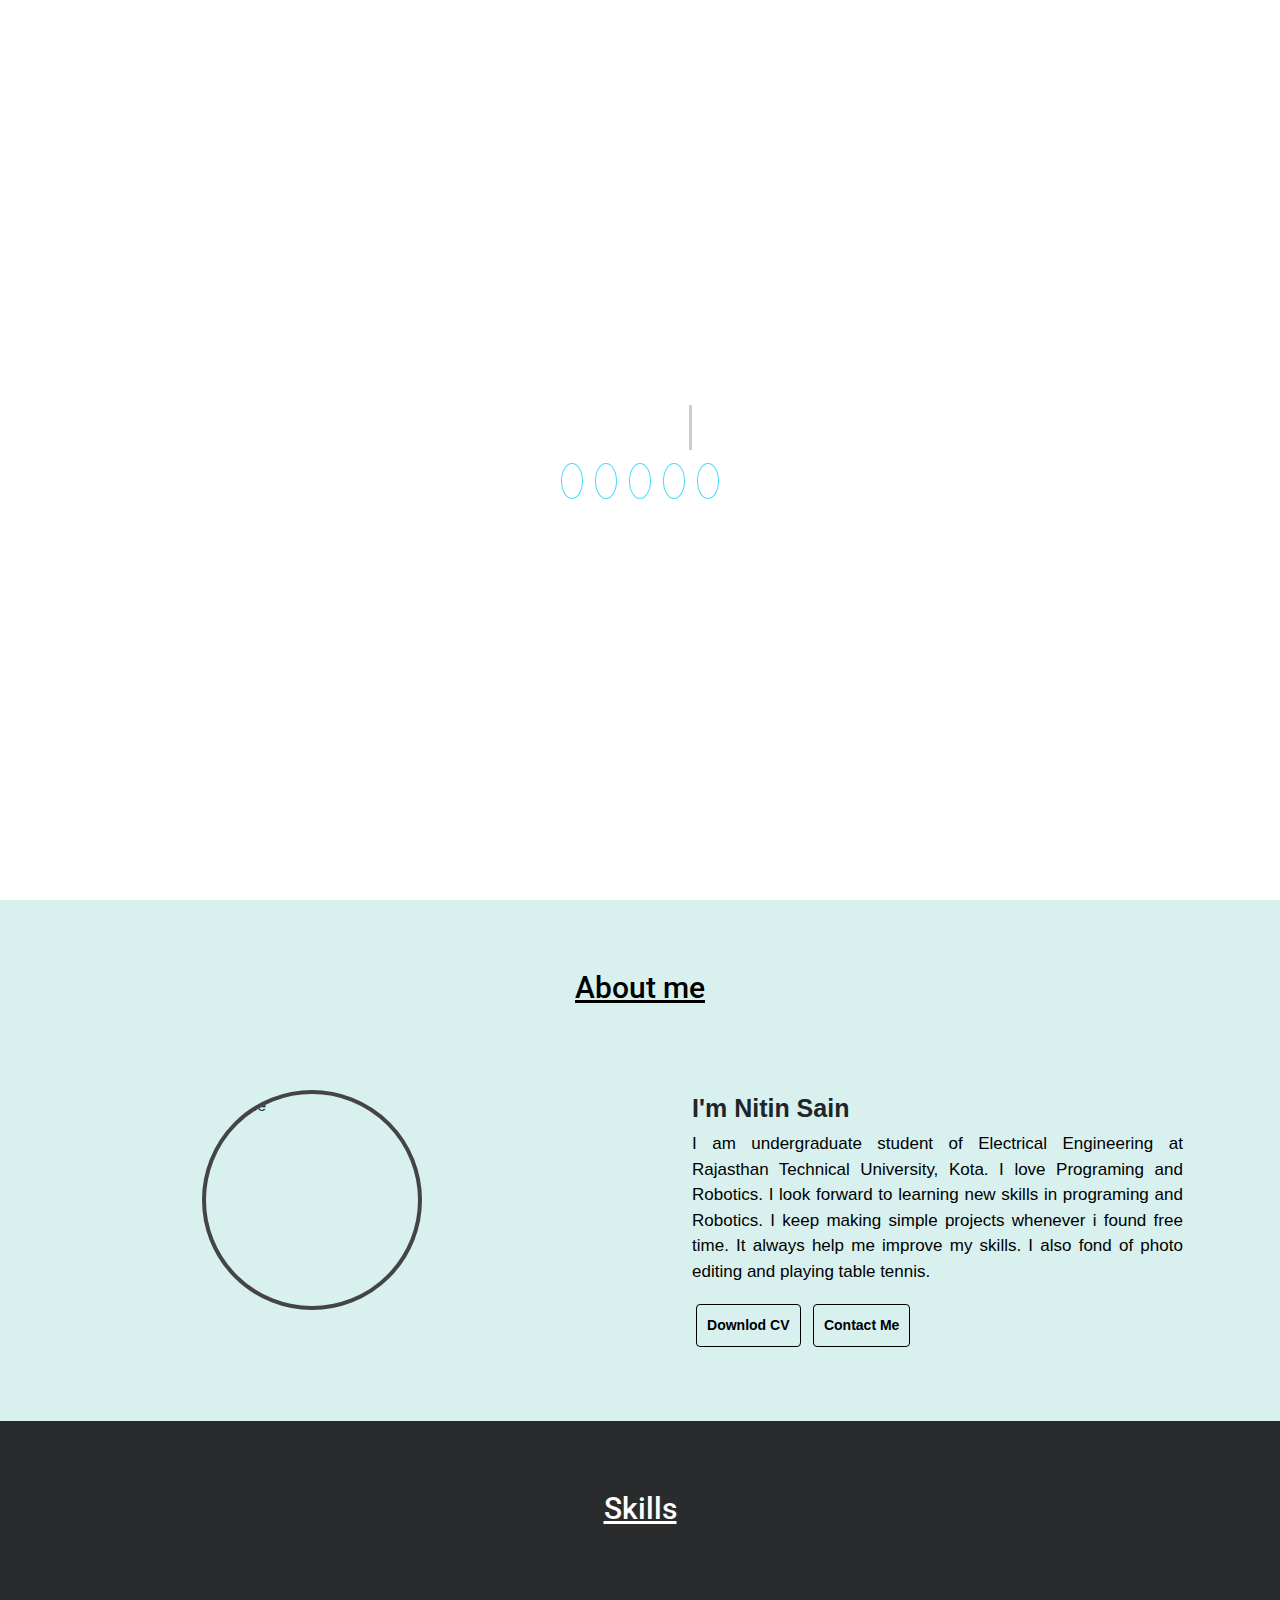
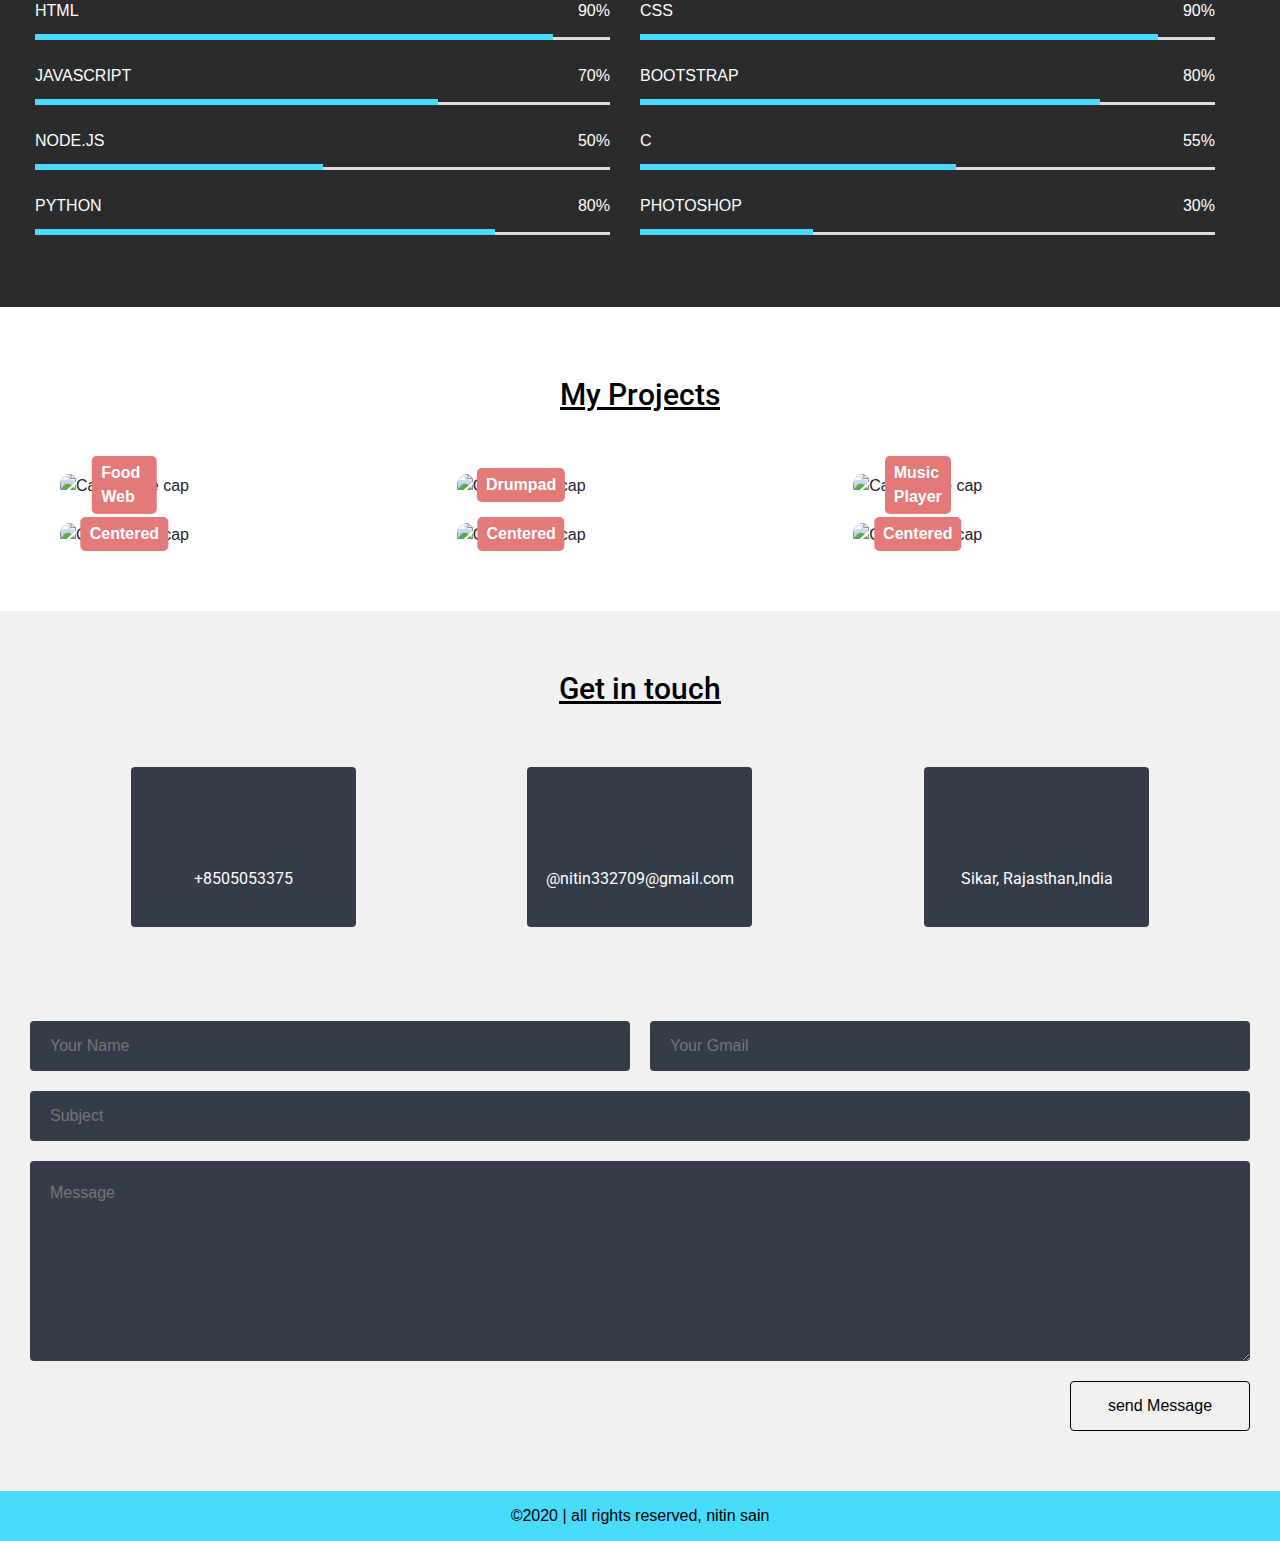
==== commit 3816e793: "Update index.html" ====
--- a/index.html
+++ b/index.html
@@ -1,561 +1,1022 @@
 <!DOCTYPE html>
 <html lang="en">
-<head>
-<meta name="viewport" content="width=device-width, initial-scale=1">
-<title>SHIKASHSAK SHAKHA</title>
-<link rel="stylesheet" href="https://use.fontawesome.com/releases/v5.4.1/css/all.css"> 
-<link rel="stylesheet" href="https://stackpath.bootstrapcdn.com/bootstrap/4.5.2/css/bootstrap.min.css">
-<script src="https://code.jquery.com/jquery-3.5.1.slim.min.js"></script>
-<script src="https://cdn.jsdelivr.net/npm/popper.js@1.16.1/dist/umd/popper.min.js"></script>
-<script src="https://stackpath.bootstrapcdn.com/bootstrap/4.5.2/js/bootstrap.min.js"></script>
-<link rel="stylesheet" type="text/css" href="new.css">
-<link href="https://fonts.googleapis.com/css2?family=Merriweather:ital,wght@1,900&display=swap" rel="stylesheet">
-<link href="https://fonts.googleapis.com/css2?family=Bangers&display=swap" rel="stylesheet">
-<link href="https://fonts.googleapis.com/css2?family=David+Libre&display=swap" rel="stylesheet">
-<link rel="stylesheet" type="text/css" href="aos.css">
-  <style>
-    
-    *{
-  padding: 0px;
-  margin: 0px;
+<head> 
+    <meta charset="UTF-8">
+    <meta name="viewport" content="width=device-width, initial-scale=1.0">
+    <title>MY WEB</title>
+    <link rel="stylesheet" href="nav.css">
+    <script src="https://kit.fontawesome.com/a076d05399.js"></script>
+       <link rel="stylesheet" href="https://stackpath.bootstrapcdn.com/bootstrap/4.4.1/css/bootstrap.min.css">
+  <script src="https://code.jquery.com/jquery-3.4.1.slim.min.js"></script>
+    <script src="https://cdn.jsdelivr.net/npm/popper.js@1.16.0/dist/umd/popper.min.js"></script>
+    <script src="https://stackpath.bootstrapcdn.com/bootstrap/4.4.1/js/bootstrap.min.js"></script>
+     <script src="https://ajax.googleapis.com/ajax/libs/jquery/3.5.1/jquery.min.js"></script>
+    <link href="https://fonts.googleapis.com/css2?family=IBM+Plex+Sans:wght@500&family=Monoton&family=Roboto:wght@700&display=swap" rel="stylesheet">
+   <link rel="stylesheet" type="text/css" href="aos.css">
+<link  href="https://fonts.googleapis.com/css2?family=Poppins:wght@200;300;400;500;600;700&display=swap">
+ <script src="https://code.jquery.com/jquery-3.5.1.js"></script>
+	<script src="aos.js"></script>
+	
+	<style>
+		
+*{
+  margin: 0;
+  padding: 0;
   box-sizing: border-box;
-}
-
-.nav-item {
+  font-family: 'Poppins', sans-serif;
+}
+
+html{
+  scroll-behavior: smooth;
+}
+/* custom scroll bar */
+
+::-webkit-scrollbar {
+    width: 10px;
+}
+
+::-webkit-scrollbar-track {
+    background: #f1f1f1;
+}
+
+::-webkit-scrollbar-thumb {
+    background: #888;
+}
+
+::selection{
+  background: rgb(0,123,255,0.3);
+}
+.content{
+  max-width: 1250px;
+  margin: auto;
+  padding: 0 30px;
+}
+.navbar1{
+  position: fixed;
+  width: 100%;
+  z-index: 2;
+  padding: 25px 0;
+  transition: all 0.3s ease;
+}
+.navbar1.sticky{
+  background: #1b1b1b;
+  padding: 10px 0;
+  box-shadow: 0px 3px 5px 0px rgba(0,0,0,0.1);
+}
+.navbar1 .content{
+  display: flex;
+  align-items: center;
+  justify-content: space-between;
+}
+.navbar1 .logo a{
+  color: #fff;
+  font-size: 30px;
+  text-decoration: none;
+  font-family: 'Monoton', cursive;
+}
+.navbar1 .menu-list{
+  display: inline-flex;
+  padding-top: 8px;
+}
+.menu-list li{
+  list-style: none;
+}
+.menu-list li a{
+  color: #fff;
   font-size: 18px;
-  color: black;
-  padding-right: 10px;
-  font-weight: bold;
-}
-
-.navbar{
-  color: black;
-  top: 0;
+  font-weight: 500;
+  margin-left: 25px;
+  text-decoration: none;
+  transition: all 0.3s ease;
+}
+.menu-list li a:hover{
+  color:#48dbfb ;
+}
+.banner{
+  background: url("https://wallpapercave.com/wp/OryYmio.jpg") no-repeat;
+  height: 100vh;
+  background-size: cover;
+  background-position: center;
+  background-attachment: fixed;
+}
+.about{
+  padding: 30px 0;
+}
+.about .title{
+  font-size: 38px;
+  font-weight: 700;
+}
+.about p{
+  padding-top: 20px;
+  text-align: justify;
+}
+.icon{
+  color: #fff;
+  font-size: 20px;
+  cursor: pointer;
+  display: none;
+}
+.menu-list .cancel-btn{
+  position: absolute;
+  right: 30px;
+  top: 20px;
+}
+@media (max-width: 1230px) {
+  .content{
+    padding: 0 60px;
+  }
+}
+@media (max-width: 1100px) {
+  .content{
+    padding: 0 40px;
+  }
+}
+@media (max-width: 900px) {
+  .content{
+    padding: 0 30px;
+  }
+}
+@media (max-width: 868px) {
+  body.disabled{
+    overflow: hidden;
+  }
+  .icon{
+    display: block;
+  }
+  .icon.hide{
+    display: none;
+  }
+  .navbar1 .menu-list{
+    position: fixed;
+    height: 100vh;
+    width: 100%;
+    max-width: 400px;
+    left: -100%;
+    top: 0px;
+    display: block;
+    padding: 40px 0;
+    text-align: center;
+    background: #222;
+    transition: all 0.3s ease;
+  }
+  .navbar1.show .menu-list{
+    left: 0%;
+  }
+  .navbar1 .menu-list li{
+    margin-top: 45px;
+  }
+  .navbar1 .menu-list li a{
+    font-size: 23px;
+    margin-left: -100%;
+    transition: 0.6s cubic-bezier(0.68, -0.55, 0.265, 1.55);
+  }
+  .navbar1.show .menu-list li a{
+    margin-left: 0px;
+  }
+}
+@media (max-width: 380px) {
+  .navbar1 .logo a{
+    font-size: 27px;
+  }
+}
+
+/* landing page */
+
+#Home{
+  height: 100vh;
   width: 100%;
-}
-
-.navbar-brand{
-  font-weight: bold;
-  font-family: 'Merriweather', serif;
-}
-.navbar-nav{
-    margin-left: auto;
-    margin-right: 40px;
-    padding-right: 25px;
-  }
-
-.nav-item:hover{
-  color:black;
-  font-weight: bold;
-  margin-right: auto;
-  border-bottom: 2px solid black;
-}
-
-.backimg h3{
-  font-family: 'Merriweather', serif;
-  color: #d2f3f9;
-}
-body{
-  background-color:white;
-}
-
-@media(max-width: 950px){
-  .navbar-nav{
-    float: left;
-  }
-}
-
-/*home page*/
-
-.bt{
-   margin-top: 20px;
-}
-
-.btn1{
-  margin-top: 14px;
-  margin: 4px;
-  padding: 6px 10px;
-  font-weight: bold;
-  font-size: 18px;
-  color: black;
-  border-radius: 2px;
-  margin-bottom: 30px;
-  transition: .3s linear;
-  background-color: white;
-  border:1px solid white;
-  outline: none;
-}
-
-  .btn1:hover{
-  color: white;
-  background:transparent;
-  outline: none;
-}
-
-.btn2{
-  margin-top: 14px;
-  margin: 4px;
-  padding: 6px 10px;
-  font-weight: bold;
-  font-size: 18px;
-  color: white;
-  border-radius: 2px;
-  margin-bottom: 30px;
-  transition: .3s linear;
-  background-color: transparent;
-  border:1px solid white;
-  outline: none;
-}
-
-  .btn2:hover{
-  color: black;
-  background:white;
-  outline: none;
-}
-
-.container1{
-  background-image: url('https://images.unsplash.com/photo-1522661067900-ab829854a57f?ixlib=rb-1.2.1&auto=format&fit=crop&w=750&q=80');
   justify-content: center;
   align-items: center;
   display: flex;
-  min-height: 100vh;
   text-align: center;
-  background-repeat: no-repeat;
-  background-size: cover; 
-  background-position: center;
-}
-
-.title{
-  padding-top: 60px;
+}
+
+#Home .text{
+  font-size: 30px;
+  font-weight: normal;
+}
+
+#Home .text p{
+  color: white;
+  letter-spacing: 0.1rem;
+  text-align: center;
+  overflow: hidden;
+  font-weight: bold;
+}
+
+#Home .text .typed-text{
+  color:#48dbfb;
+}
+
+ #Home .text p span.cursor {
+  display: inline-block;
+  background-color: #ccc;
+  margin-left: 0.1rem;
+  width: 3px;
+  animation: blink 1s infinite;
+}
+
+#Home .text p span.cursor.typing {
+  animation: none;
+}
+
+@keyframes blink {
+  0%  { background-color: #ccc; }
+  49% { background-color: #ccc; }
+  50% { background-color: transparent; }
+  99% { background-color: transparent; }
+  100%  { background-color: #ccc; }
+}
+
+#Home .icons{
+  text-align: center;
+  font-size: 20px;
+}
+
+#Home .icons a{
+  padding: 6px 10px 6px 10px;
+  border-radius: 50%;
+  background-color: transparent;
+  border:1.5px solid #48dbfb;
+  color: #48dbfb;
+  margin: 6px;
+  margin-top: 10px;
+}
+
+#Home .icons a:hover{
+  background-color:#48dbfb;
+  color:black;
+  font-weight: bold;
+}
+
+
+/*About page css */
+
+#About{
+  padding-top: 70px;
+  background:#d8f1ef;
+ padding-bottom: 40px;
+}
+
+#About .title{
+  position: relative;
+  padding-bottom: 60px;
+  color: black;
+  font-size: 30px;
+  font-family: 'Roboto', sans-serif;
+  text-decoration: underline;
+  text-align: center;
+}
+
+#About .pic{
+  height: 220px;
+  width: 220px;
+  border-radius: 50%;
+  border: 4px solid #444;
+  display: block;
+  margin: auto;
+}
+
+ #About .info{
+  padding-top: 15px;
+}
+
+#About .info h3{
+  font-size: 25px;
+  font-weight: bold;
+}
+
+@media (max-width: 767px) {
+  #About .info h3{
+    text-align: center;
+  }
+}
+
+
+#About .info p{
+  color: black;
+  text-align: center;
+  font-size: 17px;
+  text-align: justify;
+}
+
+#About .info .btn1{
+  margin-top: 5px;
+  margin: 4px;
+  padding: 10px;
+  font-weight: bold;
+  font-size: 14px;
+  background:transparent;
+  border-radius: 4px;
+  margin-bottom: 30px;
+  transition: .3s linear;
+  color: black;
+  border:1px solid black;
+  outline: none;
+}
+
+#About .info .btn1:hover{
+  color:black;
+  background:#48dbfb;
+  border:1px solid #48dbfb;
+  outline: none;
+}
+
+
+/*skills page css*/
+
+#skills{
+    background-color: #2a2b2d;
+}
+
+.container3{
+  padding-top: 70px;
+  padding-bottom: 60px;
+  position: relative;
+}
+
+.container3 .title{
   margin-bottom: 60px;
-  font-family: 'Merriweather', serif;
+  position: relative;
+  color: white;
+  font-size: 30px;
+  font-family: 'Roboto', sans-serif;
+  text-decoration: underline;
+  text-align: center;
+}
+
+
+.ski{
+  padding-left: 20px;
+  padding-right: 20px;
+  display: flex;
+  justify-content: space-between;
+  flex-wrap: wrap;
+}
+
+
+.skill{
+  width: calc(50% - 20px);
+  margin: 15px 0;
+}
+
+
+.skill-info{
+  display: flex;
+  justify-content: space-between;
+  color: white;
+}
+
+.skill-bar{
+  height: 3px;
+  background-color: #DDD;
+  margin-top: 14px;
+  position: relative;
+}
+
+.skill-bar::after{
+  content: '';
+  position: absolute;
+  height: 6px;
+  background-color:#48dbfb;
+  bottom: 0;
+}
+
+.html::after{
+  width: 90%;
+}
+
+.css::after{
+  width: 90%;
+}
+
+.javascript::after{
+  width: 70%;
+}
+
+.bootstrap::after{
+  width: 80%;
+}
+
+.nodejs::after{
+  width: 50%;
+}
+
+.c::after{
+  width: 55%;
+}
+
+.python::after{
+  width: 80%;
+}
+
+.photoshop::after{
+  width: 30%;
+}
+
+#Projects{
+  padding-top: 70px;
+  padding-bottom: 40px;
+}
+
+
+.container4 .title{
+   margin-bottom: 60px;
   position: relative;
   color: black;
   font-size: 30px;
+  font-family: 'Roboto', sans-serif;
   text-decoration: underline;
   text-align: center;
 }
-.text{
-  display: block;
-  margin-top: 20px;
-}
-
-.text h3{
- text-align: center;
- font-family: 'Bangers', cursive;
-}
-.text p{
-  text-align: center;
-  font-size: 17px;
-  font-weight: 400;
-  font-family: 'David Libre', serif;
-}
-.aboutfont h4{
- font-family: 'Merriweather', serif;
-}
-
-.aboutfont p{
-   font-family: 'David Libre', serif;
-}
-.aboutimg{
-  width: 250px;
+
+.card-img-top{
+  border-radius: 10px;
+  width: 100%;
   height: 200px;
-  display: block;
-  margin: auto;
-}
-.indeximg{
-  height: 150px;
-  width: 150px;
-  border-radius: 50%;
-  margin-bottom: 8px;
-}
-
-.container2{
- margin-top: 70px;
-}
-
-.carousel-caption{
-  bottom: 30%;
-}
-.carimg{
-  width: 100%;
-  height: 100vh;
-}
-
-@media(max-width: 630px){
-  .carimg{
-  width: 100%;
-  height: 80vh;
-}
-.carousel-caption{
-  bottom: 20%;
-}
-}
-.carousel-caption .head{
-  margin-bottom: 80px;
-}
-
- footer{
-  padding-top: 30px;
-  width: 100%;
-  background-image: url('https://encrypted-tbn0.gstatic.com/images?q=tbn%3AANd9GcQwEdG4kMDB8TkaLLu9wXwHM0tE9-q-QrcXVg&usqp=CAU');
-  background-repeat: no-repeat;
-  background-size: cover; 
-  background-position: center;
- }
-
- .icon{
-  text-align: center;
-  font-size: 25px;
+}
+
+.centered a{
+  position: absolute;
+  top: 50%;
+  left: 50%;
+  transform: translate(-50%, -50%);
+  font-size: 20px;
+  font-weight: bold;
+  background-color: #e37979;
   color: white;
-  font-weight: bold;
- }
-
- .icon .fab{
-  width: 50px;
-  height: 50px;
-  border-radius: 50%;
-  border: 2px solid white;
-  padding: 10px;
-  margin: 7px;
- }
-
- .icon .fab:hover{
-  background-color: white;
-  color: black;
- }
-
- .right{
-  text-align: center;
-  color: white;
-  padding-top: 10px;
-  padding-bottom: 10px;
- }
-.contact{
-  margin-bottom: 20px;
-  color: #d2eaef;
-}
-.word p a{
+  font-size: 16px;
+  text-decoration: none;
+  padding: 5px 9px;
+  border-radius: 5px;
+}
+
+.centered a:hover{
   color: white;
   text-decoration: none;
 }
 
-.word p a:hover{
-  font-weight: bold;
-  font-size: 20px;
-}
- .value{
-  padding: 8px;
-  width: 60%;
- }
-input{
-  background-color: #d2eaef;
+.overlay {
+  position: relative;
+  display: inline-block;
+  background: white;
+  display: inline-block;
+  border-radius: 10px;
+}
+
+.overlay > img {
+  vertical-align: middle;
+  border-radius: 10px;
+}
+
+.overlay::before {
+  content: '';
+  position: absolute;
+  left: 0;
+  top: 0;
+  width: 100%;
+  height: 100%;
+  background: blue;
+  opacity: 0;
+  transition: .5s ease;
+  border-radius: 10px;
+}
+
+.overlay:hover::before {
+  opacity: 0.3;
+  border-radius: 10px;
+}
+
+/*contact*/
+
+#Contact{
+  background-color: #f1f1f1;
+  background-size: cover;
+}
+
+#Contact  .title{
+  padding-top: 60px;
+  margin-bottom: 60px;
+  color: black;
+  font-size: 30px;
+  font-family: 'Roboto', sans-serif;
+  text-decoration: underline;
+  text-align: center; 
+}
+
+.container4{
+  margin-left: 30px;
+  margin-right: 30px;
+}
+
+
+.contact-info{
+  display: flex;
+  justify-content: space-between;
+  flex-wrap: wrap;
+  padding-bottom: 60px;
+}
+
+.contact-info .itam{
+  width: 225px;
+  height: 160px;
+  background-color: #353b48;
+  color: white;
+  text-align: center;
+  border-radius: 4px;
+  cursor: pointer;
+  transition: .3s linear;
+  font-family: 'Roboto', sans-serif;
+}
+
+.contact-info i{
+  display: block;
+  font-size: 40px;
+  line-height: 120px;
+  height: 100px;
+}
+
+.contact-info .itam:hover{
+  background-color: #48dbfb;
+}
+
+.contact-form{
+  display: flex;
+  justify-content: space-between;
+  flex-wrap: wrap;
+}
+
+
+.contact-form input, .contact-form textarea{
+  width: 100%;
+  height: 50px;
+  margin: 10px 0;
+  background: #353b48;
+  border: none;
   outline: none;
-  border-radius: 5px;
-}
-
-::placeholder{
+  padding: 20px;
+  border-radius: 4px;
+  color: white;
+}
+
+.nameZone,.emailZone{
+  max-width: calc(50% - 10px);
+}
+.messagezone{
+  min-height: 200px;
+  resize: vertical;
+}
+
+.contact-form .btn3{
+  width: 180px;
+  background: transparent;
+  font-size: 16px;
+  color:black;
+  border:1px solid black;
+  padding: 0px;
+  margin-left: auto;
+  cursor: pointer;
+  transition: .3s linear; 
+  margin-bottom: 60px;
+}
+
+.contact-form .btn3:hover{
+    color:black;
+    background:#48dbfb;
+    border:1px solid #48dbfb;
+}
+
+/* footer line */
+
+footer{
+   background-color: #48dbfb;
+}
+
+footer .copyright-text{
+  padding-top: 13px;
+  text-align: center;
   color: black;
-  font-weight: bold;
-}
- .btn3{
-  font-weight: bold;
-  font-size: 14px;
-  color: white;
-  border-radius: 4px;
-  transition: .3s linear;
-  background-color: transparent;
-  padding: 10px 10px 10px 10px;
-  border:2px solid #48dbfb;
-  outline: none;
- }
-
- .btn3:hover{
-  background-color: white;
-  color: black;
-  border:2px solid white;
- }
-
- /*feature*/
-
- .box img{
-  border-radius: 50%;
-  height: 150px;
-  width: 150px;
-}
-
-.eicon{
-  font-size: 30px;
-  font-weight: bold;
-  color: #0b81fa;
-}
-
-.line{
-  text-align: center;
-  padding-top: 6px;
-}
-
-.features{
-  background-color:#fff0f0;
-  padding-bottom: 80px;
-}
-    
-  </style>
+  padding-bottom: 13px;
+}
+
+
+/* page load*/
+
+
+.loader-wrapper {
+  width: 100%;
+  height: 100%;
+  position: absolute;
+  top: 0;
+  left: 0;
+  background-color: #242f3f;
+  display:flex;
+  justify-content: center;
+  align-items: center;
+}
+.loader {
+  display: inline-block;
+  width: 30px;
+  height: 30px;
+  position: relative;
+  border: 4px solid #Fff;
+  animation: loader 2s infinite ease;
+}
+.loader-inner {
+  vertical-align: top;
+  display: inline-block;
+  width: 100%;
+  background-color: #fff;
+  animation: loader-inner 2s infinite ease-in;
+}
+
+@keyframes loader {
+  0% { transform: rotate(0deg);}
+  25% { transform: rotate(180deg);}
+  50% { transform: rotate(180deg);}
+  75% { transform: rotate(360deg);}
+  100% { transform: rotate(360deg);}
+}
+
+@keyframes loader-inner {
+  0% { height: 0%;}
+  25% { height: 0%;}
+  50% { height: 100%;}
+  75% { height: 100%;}
+  100% { height: 0%;}
+}
+	</style>
 </head>
 <body>
 
+	  <div class="loader-wrapper">
+      <span class="loader"><span class="loader-inner"></span></span>
+    </div>
+
+   <div class="all">
+
+
+   <!-- navbar start-->
+
+  <nav class="navbar1">
+    <div class="content">
+      <div class="logo">
+        <a href="#">NITIN</a>
+      </div>
+      <ul class="menu-list">
+        <div class="icon cancel-btn">
+          <i class="fas fa-times"></i>
+        </div>
+        <li><a href="#Home"  onclick="revrse()">Home</a></li>
+        <li><a href="#About" onclick="revrse()">About</a></li>
+        <li><a href="#skills" onclick="revrse()">Skills</a></li>
+        <li><a href="#Projects" onclick="revrse()">Projects</a></li>
+        <li><a href="#Contact" onclick="revrse()">Contact</a></li>
+      </ul>
+      <div class="icon menu-btn">
+        <i class="fas fa-bars"></i>
+      </div>
+    </div>
+  </nav>
+
+  <!-- navbar End-->
+
+  <!-- Landing page start-->
+
+    <section id="Home" class="banner">
+        <div class="content">
+       <div class="text d-block">
+                <p>Hi I'm <span class="typed-text"></span><span class="cursor">&nbsp;</span></p>
+             </div>
+
+             <div class="icons d-block">
+      <a href="https://www.facebook.com/nitin.sain.37669528"><i class="fab fa-facebook"></i></a>
+      <a href="https://www.instagram.com/sain_nitin200/"><i class="fab fa-instagram"></i></a>
+      <a href="https://mobile.twitter.com/NitinSa77952261"><i class="fab fa-twitter"></i></a>
+      <a href="https://github.com/Nitin326"><i class="fab fa-github"></i></a>
+      <a href="https://www.linkedin.com/in/nitin-sain-34a4671b2"><i class="fab fa-linkedin"></i></a>
+        </div>
+    </div>
+  </section>
+
+    <!-- Landing page end-->
   
+   <!--About page start -->
+
+     <section id="About">
+         <h1 class="title">About me</h1>
+           <div class="row col-lg-12">
+        
+              <div data-aos="fade-right" class="col-12 col-lg-5  col-md-6 my-3 mx-auto " >
+            <img src="http://i.xp.io/1dFUwtLq.jpg" alt="profile" class="pic" >
+              </div>
+
+              <div data-aos="fade-left" class="col-11 col-lg-5 col-md-6  my-1 mx-auto info"> 
+          <h3> I'm Nitin Sain</h3>
+          <p> I am undergraduate student of Electrical Engineering at Rajasthan Technical University, Kota. I love Programing and Robotics. I look forward to learning new skills in programing and Robotics. I keep making simple projects whenever i found free time. It always help me improve my skills. I also fond of photo editing and playing table tennis. </p>
+            <button class="btn1"> Downlod CV</button>
+            <button class="btn1"> Contact Me</button>
+               </div>
+
+            </div>
+    </section>
+
+    <!-- about page end-->
+
+    <!-- slills page start-->
+
+   
   
-   
-
-
-  <nav class="navbar navbar-expand-lg navbar-danger bg-light">
-  <a class="navbar-brand text-dark" href="#">SHIKASHSAK SHAAKHA</a>
-  <button class="navbar-toggler" type="button" data-toggle="collapse" data-target="#navbarNav" aria-controls="navbarNav" aria-expanded="false" aria-label="Toggle navigation">
-    <span class="navbar-toggler-icon"></span>
-  </button>
-  <div class="collapse navbar-collapse" id="navbarNav">
-    <ul class="navbar-nav">
-      <li class="nav-item ">
-        <a class="nav-link" href="#">Home</a>
-      </li>
-      <li class="nav-item">
-        <a class="nav-link" href="http://keshavagrawal.me/about2/">About</a>
-      </li>
-      <li class="nav-item">
-        <a class="nav-link" href="#">Blogs</a>
-      </li>
-         <li class="nav-item">
-        <a class="nav-link" href="#">Feature</a>
-      </li>
-       <li class="nav-item">
-        <a class="nav-link" href="#">Registration</a>
-      </li>
-         <li class="nav-item">
-        <a class="nav-link" href="#">Login</a>
-      </li>
-     
-    </ul>
+  <div id="skills">
+  <div class="container3">
+  <h1 class="title">Skills</h1>
+  <div class="ski">
+
+    <div class="row   col-md-12  my-1">
+       <div class="skill col-12 col-md-6 my-2">
+        <div class="skill-info">
+        <span>HTML</span>
+        <span>90%</span>
+        </div>
+        <div class="skill-bar html"></div>
+      </div>
+    
+
+    <div class="skill  col-12 col-md-6 my-2">
+        <div class="skill-info">
+        <span>CSS</span>
+        <span>90%</span>
+        </div>
+        <div class="skill-bar css"></div>
+      </div>
+    </div>
+
+<div class="row col-md-12 my-1">
+
+    <div class="skill col-12 col-md-6  my-2">
+      <div class="skill-info">
+        <span>JAVASCRIPT</span>
+        <span>70%</span>
+      </div>
+        <div class="skill-bar javascript"></div>
+      </div>
+  
+
+    <div class="skill col-12  col-md-6 my-2">
+      <div class="skill-info">
+        <span>BOOTSTRAP</span>
+        <span>80%</span>
+      </div>
+        <div class="skill-bar bootstrap"></div>
+      </div>
+</div>
+
+<div class="row  col-md-12 my-1">
+
+    <div class="skill col-12 col-md-6 my-2">
+      <div class="skill-info">
+        <span>NODE.JS</span>
+        <span>50%</span>
+      </div>
+        <div class="skill-bar nodejs"></div>
+      </div>
+    
+
+    <div class="skill col-12  col-md-6 my-2">
+      <div class="skill-info">
+        <span>C</span>
+        <span>55%</span>
+      </div>
+        <div class="skill-bar c"></div>
+      </div>
+</div>      
+    
+<div class="row col-md-12 my-1">
+
+    <div class="skill col-12 col-md-6 my-2">
+      <div class="skill-info">
+        <span>PYTHON</span>
+        <span>80%</span>
+      </div>
+        <div class="skill-bar python"></div>
+      </div>
+    
+
+    <div class="skill col-12 col-md-6 my-2">
+      <div class="skill-info">
+        <span>PHOTOSHOP</span>
+        <span>30%</span>
+      </div>
+        <div class="skill-bar photoshop"></div>
+      </div> 
+</div>
+
+
   </div>
-</nav>
-
-
-<div class="container1">
-  <div class="backimg"> 
-  <h3 data-aos="fade-up">The roots of the education<br/> are bitter,But the fruit is sweet.</h3>
-  <button data-aos="fade-up" class="btn1  text-center">Join Us</button>
-      <button data-aos="fade-up" class="btn2 text-center">Learn More</button>
-  </div>
+   </div>
 </div>
 
-
-
-<div class="container" >
-  <h1 class="title" data-aos="flip-left"> Want To Get Recognize?</h1>
-  <div class="row">
-    <div class="col-md-5 col-lg-4 mx-auto">
-      <img src="https://images.pexels.com/photos/207691/pexels-photo-207691.jpeg?auto=compress&cs=tinysrgb&h=750&w=1260" class="card-img" alt="..."
-      data-aos="fade-right">
+      <!-- slills page end-->
+
+
+      <!-- project section start -->
+
+    <div id="Projects">
+     <div class="container4">
+         <h1 class="title"> My Projects</h1>
+       
+       <div class="row mx-auto col-lg-12">
+         
+        <div   data-aos="zoom-in-up" class="col-lg-4 col-md-4 col-sm-6 col-12 pb-4" >
+            <span class="overlay">
+             <img class="card-img-top" src="https://images.unsplash.com/photo-1561758033-d89a9ad46330?ixlib=rb-1.2.1&ixid=eyJhcHBfaWQiOjEyMDd9&auto=format&fit=crop&w=600&q=60" alt="Card image cap">
+             <div class="centered"><a href="">Food Web</a></div>
+             </span>
+         </div>
+
+       <div  data-aos="zoom-in-up"  class="col-lg-4 col-md-4 col-sm-6 col-12 pb-4">
+            <span class="overlay">
+            <img class="card-img-top" src="https://images.unsplash.com/photo-1553406624-739b610cf5c8?ixlib=rb-1.2.1&ixid=eyJhcHBfaWQiOjEyMDd9&auto=format&fit=crop&w=600&q=60" alt="Card image cap">
+            <div class="centered"><a href="">Drumpad</a></div>
+            </span>
+        </div>
+
+        <div   data-aos="zoom-in-up" class="col-lg-4 col-md-4 col-sm-6 col-12 pb-4">
+            <span class="overlay">
+            <img class="card-img-top" src="https://images.unsplash.com/photo-1505740420928-5e560c06d30e?ixlib=rb-1.2.1&auto=format&fit=crop&w=600&q=60" alt="Card image cap">    
+            <div class="centered"><a href="">Music Player</a></div>
+            </span>
+         </div>
+
+         <div  data-aos="zoom-in-up"  class="col-lg-4 col-md-4 col-sm-6 col-12 pb-4">
+             <span class="overlay">
+             <img class="card-img-top" src="http://keshavagrawal.me/about2/teacher3.jpg" alt="Card image cap">
+             <div class="centered"><a href= ""> Centered</a></div>
+             </span>
+         </div>
+
+         <div   data-aos="zoom-in-up" class="col-lg-4 col-md-4 col-sm-6 col-12 pb-4">
+              <span class="overlay">
+              <img class="card-img-top" src="http://keshavagrawal.me/about2/teacher3.jpg" alt="Card image cap">
+              <div class="centered"><a href= ""> Centered</a></div>
+              </span>
+         </div>
+
+         <div  data-aos="zoom-in-up"  class="col-lg-4 col-md-4 col-sm-6 col-12 pb-4">
+               <span class="overlay">
+               <img class="card-img-top" src="http://keshavagrawal.me/about2/teacher3.jpg" alt="Card image cap">
+               <div class="centered"><a href= ""> Centered</a></div>
+               </span>
+         </div>
+        
+        </div>
+      </div>
     </div>
-     <div class="col-md-6 col-lg-4 mx-auto text">
-   <h3  data-aos="fade-left">WHY SHIKASHSAK SHAAKHA ?</h3>
-   <p  data-aos="fade-left"> We on our platform connect passionate educators to disperse the benefits of technology to schools, classrooms, and communities across the locality—both online and at local level. We provide a forum for educators to collaborate, share, and support each other, also to make local educators a league apart.</p>
-    </div>
-      </div>
-
- <div class="row pt-5">
-
-          <div class="col-10 col-lg-3 col-md-3  mx-auto pt-4  text-center  aboutfont" >
-           <img class="aboutimg pb-4" src="https://thumbs.dreamstime.com/b/indian-teacher-students-wearing-face-masks-maintaining-social-distancing-study-classroom-back-school-covid-197113176.jpg" data-aos="fade-right">
-           <h4 data-aos="fade-right">Find solutions to your problems.</h4>
-           <p data-aos="fade-right">Search years of topics, conversations, and problem-solving from a diverse community of teachers. Ask your questions publicly, privately, or even anonymously. We have teachers standing by to help you.</p>
-          </div>
-
-          <div class="col-10 col-lg-3 col-md-3 mx-auto pt-4  text-center  aboutfont">
-           <img class="aboutimg pb-4" src="https://thumbs.dreamstime.com/b/women-via-videocall-talking-using-webcam-pc-internet-connection-view-over-girl-shoulder-indian-ethnicity-teacher-share-knowledge-179206151.jpg" data-aos="zoom-in-up">
-           <h4 data-aos="zoom-in-up">Connect with people who matter.</h4>
-           <p data-aos="zoom-in-up">Find people you already know and trust. Connect with new people using community groups and member profiles. Reach out to others, individually or in small groups, using our private messaging system.</p>
-          </div>
-           
-          <div class="col-10 col-lg-3 col-md-3  mx-auto pt-4   text-center  aboutfont">
-          <img class="aboutimg pb-4" src="https://thumbs.dreamstime.com/b/indian-village-school-computer-teacher-educating-students-computer-boy-operating-laptop-system-seating-rock-stone-matured-156278258.jpg" data-aos="fade-left">
-             <h4 data-aos="fade-left">Stay informed and educated.</h4>
-           <p data-aos="fade-left">Get notified when someone connects with you or responds to your contributions. Stay updated on people and topics you follow. See the latest trends and discussions within the community. Continue to invest in your professional growth.</p>
-          </div>
-        </div>
-
-
-
-  </div>
-
-  
-    <div class="container2">
-  <div id="carouselExampleCaptions" class="carousel slide" data-ride="carousel">
-  <ol class="carousel-indicators">
-    <li data-target="#carouselExampleCaptions" data-slide-to="0" class="active"></li>
-    <li data-target="#carouselExampleCaptions" data-slide-to="1"></li>
-    <li data-target="#carouselExampleCaptions" data-slide-to="2"></li>
-  </ol>
-  <div class="carousel-inner">
-    <div class="carousel-item active">
-      <img src="https://images.pexels.com/photos/1040499/pexels-photo-1040499.jpeg?auto=compress&cs=tinysrgb&dpr=2&w=500" class="d-block  carimg" alt="...">
-      <div class="carousel-caption  d-md-block">
-        <h3 class="head">TESTIMONIALS</h3>
-        <img src="https://roboclubrtu.com/main%20page/registration/images/IMG_20200221_192234.jpg" class="indeximg">
-        <h5>Rahul Meena</h5>
-        <p>Being associated for a long time, he has helped many teachers to get their recognition in their locations.
-</p>
-      </div>
-    </div>
-    <div class="carousel-item">
-      <img src="https://images.pexels.com/photos/1040499/pexels-photo-1040499.jpeg?auto=compress&cs=tinysrgb&dpr=2&w=500" class="d-block carimg" alt="...">
-      <div class="carousel-caption d-md-block">
-         <h3 class="head">TESTIMONIALS</h3>
-        <img src="https://roboclubrtu.com/main%20page/registration/images/IMG_20200806_162253_450.jpg" class="indeximg">
-        <h5>Nitin Sain</h5>
-        <p>Experienced faculty who had trained plethora of young budding teachers and have transformed 
-an era of education in his reign.
-</p>
-      </div>
-    </div>
-    <div class="carousel-item">
-      <img src="https://images.pexels.com/photos/1040499/pexels-photo-1040499.jpeg?auto=compress&cs=tinysrgb&dpr=2&w=500" class="d-block carimg" alt="...">
-      <div class="carousel-caption d-md-block">
-         <h3 class="head">TESTIMONIALS</h3>
-        <img src="https://roboclubrtu.com/main%20page/registration/images/IMG_20200221_192234.jpg" class="indeximg">
-        <h5>Vishesh Sagar</h5>
-        <p>Experienced faculty who had trained plethora of young budding teachers and have transformed 
-an era of education in his reign.
-</p>
-      </div>
+
+         <!-- project section End -->
+
+         <!-- contact section start-->
+
+      <div id="Contact">
+   <h1 class="title">Get in touch</h1>
+   <div class="container4">
+   <div class="contact-info">
+
+    <div  data-aos="zoom-in-up" class="row col-lg-12 mx-auto">
+      <div class="col-lg-4 col-md-4 col-sm-9 mx-auto  pb-4">
+    <div class="itam mx-auto">
+      <i class="fas fa-phone"></i>
+       +8505053375
     </div>
   </div>
-  <a class="carousel-control-prev" href="#carouselExampleCaptions" role="button" data-slide="prev">
-    <span class="carousel-control-prev-icon" aria-hidden="true"></span>
-    <span class="sr-only">Previous</span>
-  </a>
-  <a class="carousel-control-next" href="#carouselExampleCaptions" role="button" data-slide="next">
-    <span class="carousel-control-next-icon" aria-hidden="true"></span>
-    <span class="sr-only">Next</span>
-  </a>
+
+     <div  data-aos="zoom-in-up" class="col-lg-4 col-md-4 col-sm-9 mx-auto  pb-4">
+    <div class="itam mx-auto">
+      <i class="fas fa-envelope"></i>
+        @nitin332709@gmail.com
+    </div>
+  </div>
+
+   <div  data-aos="zoom-in-up" class="col-lg-4 col-md-4 col-sm-9 mx-auto pb-3">
+    <div class="itam mx-auto">
+      <i class="fas fa-map-marker-alt"></i>
+        Sikar, Rajasthan,India
+     </div>
+  </div>
+
 </div>
 </div>
-
-<section  class="pt-5 features">
-  <h1 class="title"  data-aos="flip-left">Features</h1>
-       <div class="container">
-
-        <div class="row">
-
-          <div class="col-10 col-lg-4 col-md-4 my-2 mx-auto pt-4 ">
-            <div class="box" align="center"><i class="fa fa-thumbs-up eicon" data-aos="fade-up"></i></div>
-            <h5 class="line" data-aos="fade-up">Safe and Trustworthy</h5>
-          </div>
-
-          <div class="col-10 col-lg-4 col-md-4 my-2 mx-auto pt-4 ">
-            <div class="box" align="center"><i class="fas fa-smile eicon" data-aos="fade-up"></i></div>
-             <h5 class="line" data-aos="fade-up">Relentlessy Positive</h5>
-
-          </div>
-
-          <div class="col-8 col-lg-4 col-md-4 my-2 mx-auto pt-4  ">
-            <div class="box" align="center"><i class="fa fa-ban eicon" aria-hidden="true" data-aos="fade-up"></i></div>
-            <h5 class="line" data-aos="fade-up">No Adverts or Trolls</h5>  
-          </div>
-        </div>
-
-         <div class="row pt-4">
-
-          <div class="col-8 col-lg-3  col-md-4  mx-auto pt-4 ">
-            <div class="card" data-aos="fade-up">
-  <img class="card-img-top" src="https://roboclubrtu.com/img/prakash.jpeg" alt="Card image cap" style="height: 200px; ">
-  <div class="card-body text-center">
-    <h4>Rahul Meena</h4>
-    <p class="card-text">Being associated for a long time, he has helped many teachers to get their recognition in their locations.
-</p>
+    <form action="#" class="contact-form">
+    <input type="text" class="nameZone" placeholder="Your Name">
+    <input type="email" class="emailZone" placeholder="Your Gmail">
+    <input type="text" class="subjectzone" placeholder="Subject">
+    <textarea class="messagezone" placeholder="Message"></textarea>
+    <input type="submit" value="send Message" class="btn3">
+</form>
+</div>
+</div>
+
+          <!-- contact section End-->
+
+<footer>
+    <div class="copyright-text">
+    &copy;2020 | all rights reserved, nitin sain
   </div>
+</footer>
+
 </div>
-          </div>
-
-          <div class="col-8 col-lg-3 col-md-4   mx-auto pt-4 ">
-            <div class="card" data-aos="fade-up" >
-  <img class="card-img-top" src="https://roboclubrtu.com/main%20page/alumni/alumni_img/akshay_jain.jpg" alt="Card image cap" style="height: 200px; ">
-  <div class="card-body text-center">
-    <h4>Nitesh</h4>
-    <p class="card-text">Experienced faculty who had trained plethora of young budding teachers and have transformed an era of education in his reign.</p>
-  </div>
-</div>
-
-          </div>
-
-          <div class="col-8 col-lg-3  col-md-4  mx-auto pt-4  ">
-           <div class="card"  data-aos="fade-up">
-  <img class="card-img-top" src="https://roboclubrtu.com/main%20page/alumni/alumni_img/pradeep_giri.jpg" style="height: 200px; ">
-  <div class="card-body text-center">
-    <h4>Vishesh Sagar</h4>
-    <p class="card-text">Experienced faculty who had trained plethora of young budding teachers and have transformed an era of education in his reign.</p>
-  </div>
-</div>
-          </div>
-        </div>
-
-       
-        </div>
-       </section>
-
-
-
-<footer >
-  <div class="container">
-  <div class="row foot">
-
-    <div class=" col-10 col-lg-4 col-md-4 mx-auto text-center">
-      <h3 class="contact">Connect with Us</h3>
-      <form>
-       <p> <input class="value" type="text " name="" placeholder=" Full Name"></p>
-         <p> <input class="value" type="email" name="" placeholder="Email"></p>
-        <p> <input class="value" type="text " name="" placeholder="Your Message"> </p>
-        <p><input class="btn3" type="submit" name=""></p>
-      </form>
-    </div>
-     <div class=" col-10 col-lg-4 col-md-4  mx-auto text-center word">
-      <h3 class="contact">LEARNING</h3>
-      <p><a href="#">Course</a></p>
-      <p><a href="">Blog</a></p>
-      <p><a href="">Contact</a></p>
-      <p><a href="">Terms</a></p>
-      <p><a href="">Meetups</a></p>
-    </div>
-      <div class=" col-10 col-lg-4 col-md-4  mx-auto text-center word">
-        <h3 class="contact">LEARN & GROW</h3>
-        <p><a href="#">Blog</a></p>
-         <p><a href="#">Privacy</a></p>
-        <p><a href="#">Testimonials</a></p>
-        <p><a href="#">Handbook</a></p>
-        <p><a href="#">Held Desk</a></p>
-      </div>
-  </div>
-  <div class="icon">
-    <i class="fab fa-instagram"></i>
-     <i class="fab fa-linkedin"></i>
-      <i class="fab fa-facebook"></i>
-      <i class="fab fa-twitter"></i>
-  </div>
-  <h6 class="right">© 2020 shikshak shaakha.</h6>
-</div>
-</footer>
-
-
- <script src="https://code.jquery.com/jquery-3.5.1.js"></script>
-  <script src="aos.js"></script>
-
-   <script>
-    AOS.init({
-      offset:200,
-      duration: 1200,
+ 
+
+  <script>
+    const body = document.querySelector("body");
+    const navbar = document.querySelector(".navbar1");
+    const menuBtn = document.querySelector(".menu-btn");
+    const cancelBtn = document.querySelector(".cancel-btn");
+    menuBtn.onclick = ()=>{
+      navbar.classList.add("show");
+      menuBtn.classList.add("hide");
+      body.classList.add("disabled");
+    }
+    cancelBtn.onclick = ()=>{
+      body.classList.remove("disabled");
+      navbar.classList.remove("show");
+      menuBtn.classList.remove("hide");
+    }
+    window.onscroll = ()=>{
+      this.scrollY > 20 ? navbar.classList.add("sticky") : navbar.classList.remove("sticky");
+    }
+     
+     function revrse() {
+     	body.classList.remove("disabled");
+      navbar.classList.remove("show");
+      menuBtn.classList.remove("hide");
+     	
+     }
+    
+
+    /*tooggle */
+
+function toggle() {
+  var header = document.getElementById("header")
+  header.classList.toggle('open')
+      }
+
+/*typing effect */
+
+const typedTextSpan = document.querySelector(".typed-text");
+const cursorSpan = document.querySelector(".cursor");
+
+const textArray = ["Nitin.", "A Developer.", "A Designer."];
+const typingDelay = 150;
+const erasingDelay = 100;
+const newTextDelay = 1000; // Delay between current and next text
+let textArrayIndex = 0;
+let charIndex = 0;
+
+function type() {
+  if (charIndex < textArray[textArrayIndex].length) {
+    if(!cursorSpan.classList.contains("typing")) cursorSpan.classList.add("typing");
+    typedTextSpan.textContent += textArray[textArrayIndex].charAt(charIndex);
+    charIndex++;
+    setTimeout(type, typingDelay);
+  } 
+  else {
+    cursorSpan.classList.remove("typing");
+    setTimeout(erase, newTextDelay);
+  }
+}
+
+function erase() {
+  if (charIndex > 0) {
+    if(!cursorSpan.classList.contains("typing")) cursorSpan.classList.add("typing");
+    typedTextSpan.textContent = textArray[textArrayIndex].substring(0, charIndex-1);
+    charIndex--;
+    setTimeout(erase, erasingDelay);
+  } 
+  else {
+    cursorSpan.classList.remove("typing");
+    textArrayIndex++;
+    if(textArrayIndex>=textArray.length) textArrayIndex=0;
+    setTimeout(type, typingDelay + 1100);
+  }
+}
+
+document.addEventListener("DOMContentLoaded", function() { // On DOM Load initiate the effect
+  if(textArray.length) setTimeout(type, newTextDelay + 250);
+});
+
+
+/*loader*/
+  $(window).on("load",function(){
+          $(".loader-wrapper").fadeOut("slow");
+        });
+
+   AOS.init({
+    	offset:200,
+    	duration: 1000,
     });
+
   </script>
 
-
 </body>
-</html> 
+</html>
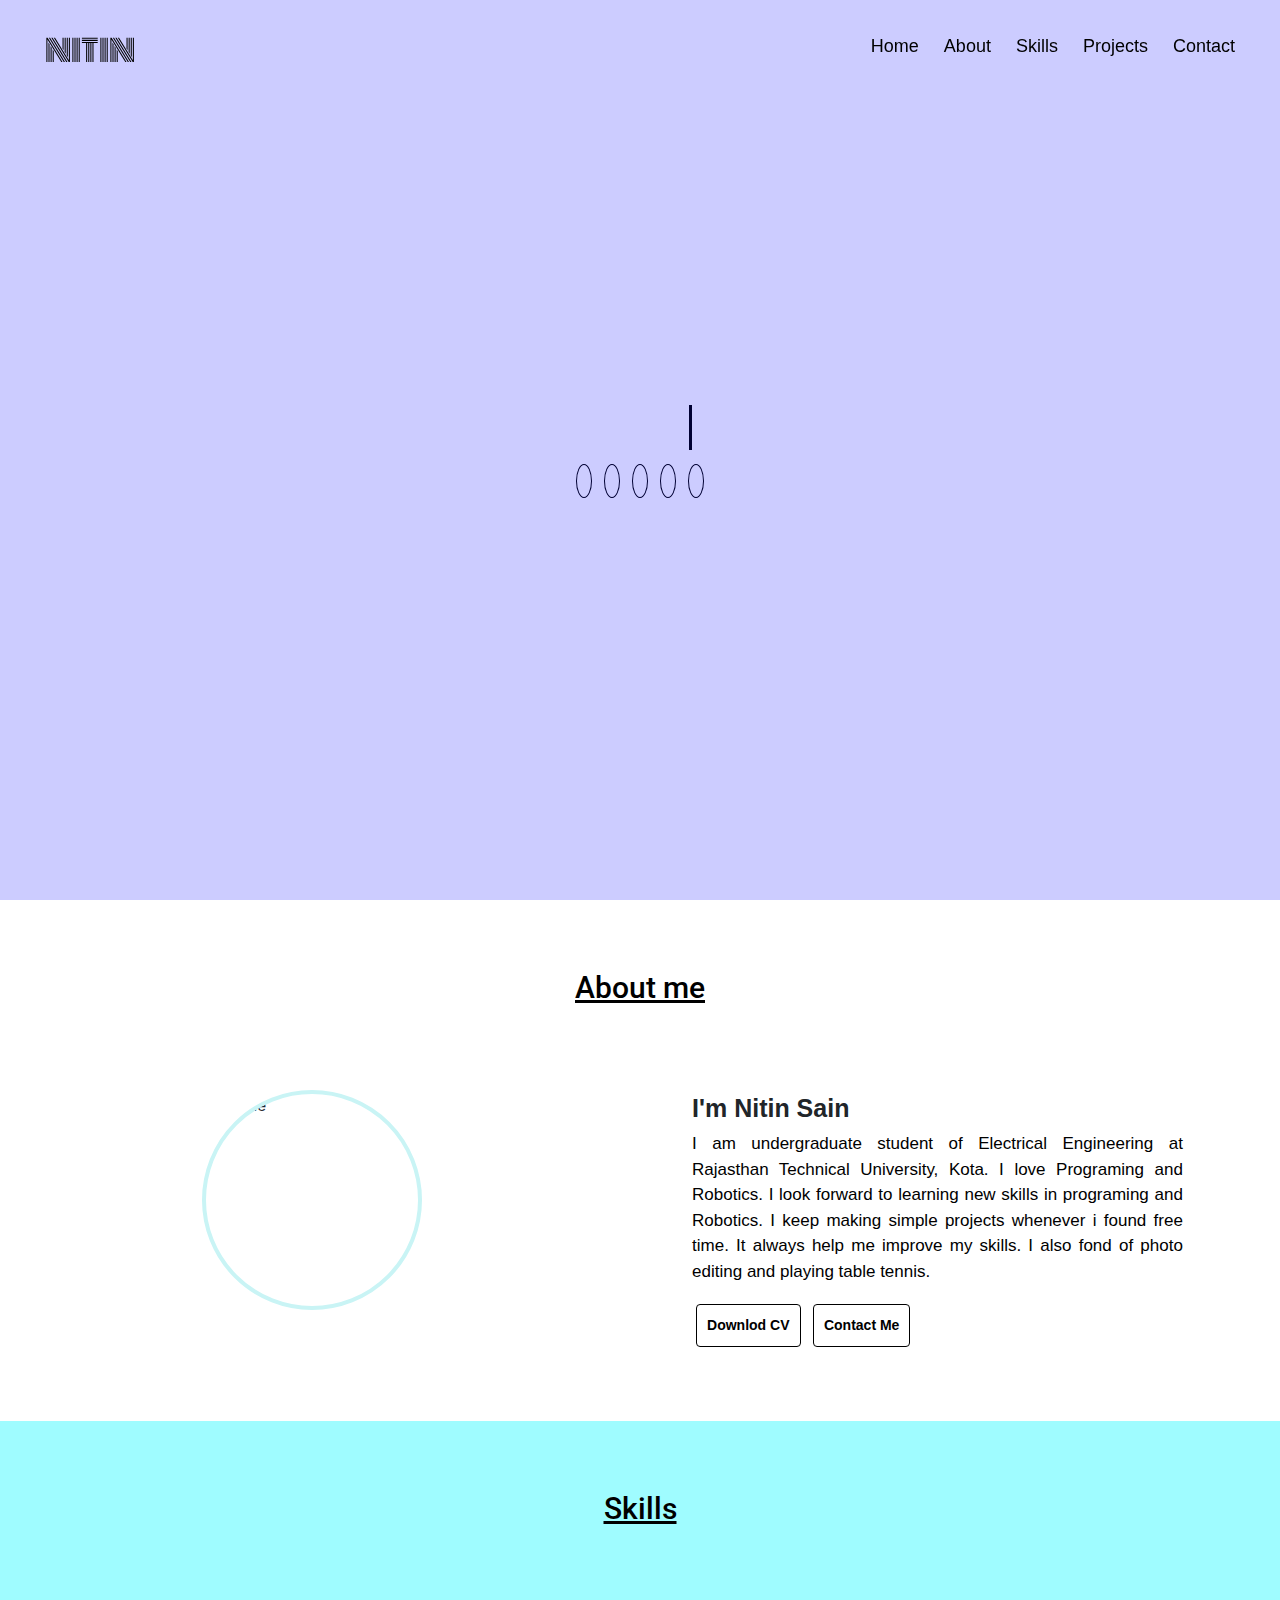
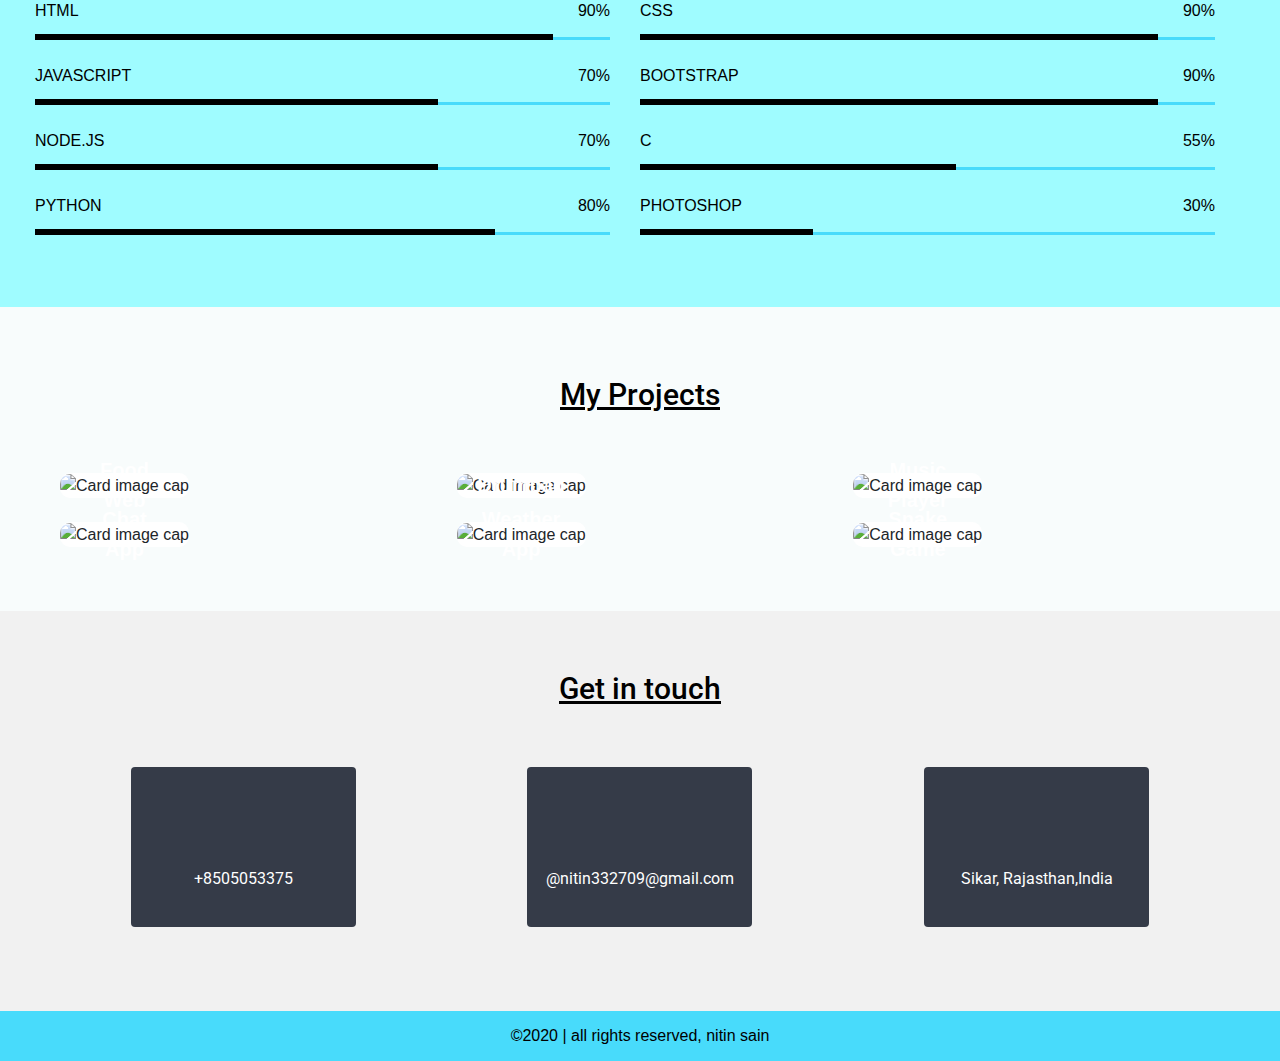
==== commit f5da31cc: "Add files via upload" ====
--- a/index.html
+++ b/index.html
@@ -1,1022 +1,407 @@
-<!DOCTYPE html>
-<html lang="en">
-<head> 
-    <meta charset="UTF-8">
-    <meta name="viewport" content="width=device-width, initial-scale=1.0">
-    <title>MY WEB</title>
-    <link rel="stylesheet" href="nav.css">
-    <script src="https://kit.fontawesome.com/a076d05399.js"></script>
-       <link rel="stylesheet" href="https://stackpath.bootstrapcdn.com/bootstrap/4.4.1/css/bootstrap.min.css">
-  <script src="https://code.jquery.com/jquery-3.4.1.slim.min.js"></script>
-    <script src="https://cdn.jsdelivr.net/npm/popper.js@1.16.0/dist/umd/popper.min.js"></script>
-    <script src="https://stackpath.bootstrapcdn.com/bootstrap/4.4.1/js/bootstrap.min.js"></script>
-     <script src="https://ajax.googleapis.com/ajax/libs/jquery/3.5.1/jquery.min.js"></script>
-    <link href="https://fonts.googleapis.com/css2?family=IBM+Plex+Sans:wght@500&family=Monoton&family=Roboto:wght@700&display=swap" rel="stylesheet">
-   <link rel="stylesheet" type="text/css" href="aos.css">
-<link  href="https://fonts.googleapis.com/css2?family=Poppins:wght@200;300;400;500;600;700&display=swap">
- <script src="https://code.jquery.com/jquery-3.5.1.js"></script>
-	<script src="aos.js"></script>
-	
-	<style>
-		
-*{
-  margin: 0;
-  padding: 0;
-  box-sizing: border-box;
-  font-family: 'Poppins', sans-serif;
-}
-
-html{
-  scroll-behavior: smooth;
-}
-/* custom scroll bar */
-
-::-webkit-scrollbar {
-    width: 10px;
-}
-
-::-webkit-scrollbar-track {
-    background: #f1f1f1;
-}
-
-::-webkit-scrollbar-thumb {
-    background: #888;
-}
-
-::selection{
-  background: rgb(0,123,255,0.3);
-}
-.content{
-  max-width: 1250px;
-  margin: auto;
-  padding: 0 30px;
-}
-.navbar1{
-  position: fixed;
-  width: 100%;
-  z-index: 2;
-  padding: 25px 0;
-  transition: all 0.3s ease;
-}
-.navbar1.sticky{
-  background: #1b1b1b;
-  padding: 10px 0;
-  box-shadow: 0px 3px 5px 0px rgba(0,0,0,0.1);
-}
-.navbar1 .content{
-  display: flex;
-  align-items: center;
-  justify-content: space-between;
-}
-.navbar1 .logo a{
-  color: #fff;
-  font-size: 30px;
-  text-decoration: none;
-  font-family: 'Monoton', cursive;
-}
-.navbar1 .menu-list{
-  display: inline-flex;
-  padding-top: 8px;
-}
-.menu-list li{
-  list-style: none;
-}
-.menu-list li a{
-  color: #fff;
-  font-size: 18px;
-  font-weight: 500;
-  margin-left: 25px;
-  text-decoration: none;
-  transition: all 0.3s ease;
-}
-.menu-list li a:hover{
-  color:#48dbfb ;
-}
-.banner{
-  background: url("https://wallpapercave.com/wp/OryYmio.jpg") no-repeat;
-  height: 100vh;
-  background-size: cover;
-  background-position: center;
-  background-attachment: fixed;
-}
-.about{
-  padding: 30px 0;
-}
-.about .title{
-  font-size: 38px;
-  font-weight: 700;
-}
-.about p{
-  padding-top: 20px;
-  text-align: justify;
-}
-.icon{
-  color: #fff;
-  font-size: 20px;
-  cursor: pointer;
-  display: none;
-}
-.menu-list .cancel-btn{
-  position: absolute;
-  right: 30px;
-  top: 20px;
-}
-@media (max-width: 1230px) {
-  .content{
-    padding: 0 60px;
-  }
-}
-@media (max-width: 1100px) {
-  .content{
-    padding: 0 40px;
-  }
-}
-@media (max-width: 900px) {
-  .content{
-    padding: 0 30px;
-  }
-}
-@media (max-width: 868px) {
-  body.disabled{
-    overflow: hidden;
-  }
-  .icon{
-    display: block;
-  }
-  .icon.hide{
-    display: none;
-  }
-  .navbar1 .menu-list{
-    position: fixed;
-    height: 100vh;
-    width: 100%;
-    max-width: 400px;
-    left: -100%;
-    top: 0px;
-    display: block;
-    padding: 40px 0;
-    text-align: center;
-    background: #222;
-    transition: all 0.3s ease;
-  }
-  .navbar1.show .menu-list{
-    left: 0%;
-  }
-  .navbar1 .menu-list li{
-    margin-top: 45px;
-  }
-  .navbar1 .menu-list li a{
-    font-size: 23px;
-    margin-left: -100%;
-    transition: 0.6s cubic-bezier(0.68, -0.55, 0.265, 1.55);
-  }
-  .navbar1.show .menu-list li a{
-    margin-left: 0px;
-  }
-}
-@media (max-width: 380px) {
-  .navbar1 .logo a{
-    font-size: 27px;
-  }
-}
-
-/* landing page */
-
-#Home{
-  height: 100vh;
-  width: 100%;
-  justify-content: center;
-  align-items: center;
-  display: flex;
-  text-align: center;
-}
-
-#Home .text{
-  font-size: 30px;
-  font-weight: normal;
-}
-
-#Home .text p{
-  color: white;
-  letter-spacing: 0.1rem;
-  text-align: center;
-  overflow: hidden;
-  font-weight: bold;
-}
-
-#Home .text .typed-text{
-  color:#48dbfb;
-}
-
- #Home .text p span.cursor {
-  display: inline-block;
-  background-color: #ccc;
-  margin-left: 0.1rem;
-  width: 3px;
-  animation: blink 1s infinite;
-}
-
-#Home .text p span.cursor.typing {
-  animation: none;
-}
-
-@keyframes blink {
-  0%  { background-color: #ccc; }
-  49% { background-color: #ccc; }
-  50% { background-color: transparent; }
-  99% { background-color: transparent; }
-  100%  { background-color: #ccc; }
-}
-
-#Home .icons{
-  text-align: center;
-  font-size: 20px;
-}
-
-#Home .icons a{
-  padding: 6px 10px 6px 10px;
-  border-radius: 50%;
-  background-color: transparent;
-  border:1.5px solid #48dbfb;
-  color: #48dbfb;
-  margin: 6px;
-  margin-top: 10px;
-}
-
-#Home .icons a:hover{
-  background-color:#48dbfb;
-  color:black;
-  font-weight: bold;
-}
-
-
-/*About page css */
-
-#About{
-  padding-top: 70px;
-  background:#d8f1ef;
- padding-bottom: 40px;
-}
-
-#About .title{
-  position: relative;
-  padding-bottom: 60px;
-  color: black;
-  font-size: 30px;
-  font-family: 'Roboto', sans-serif;
-  text-decoration: underline;
-  text-align: center;
-}
-
-#About .pic{
-  height: 220px;
-  width: 220px;
-  border-radius: 50%;
-  border: 4px solid #444;
-  display: block;
-  margin: auto;
-}
-
- #About .info{
-  padding-top: 15px;
-}
-
-#About .info h3{
-  font-size: 25px;
-  font-weight: bold;
-}
-
-@media (max-width: 767px) {
-  #About .info h3{
-    text-align: center;
-  }
-}
-
-
-#About .info p{
-  color: black;
-  text-align: center;
-  font-size: 17px;
-  text-align: justify;
-}
-
-#About .info .btn1{
-  margin-top: 5px;
-  margin: 4px;
-  padding: 10px;
-  font-weight: bold;
-  font-size: 14px;
-  background:transparent;
-  border-radius: 4px;
-  margin-bottom: 30px;
-  transition: .3s linear;
-  color: black;
-  border:1px solid black;
-  outline: none;
-}
-
-#About .info .btn1:hover{
-  color:black;
-  background:#48dbfb;
-  border:1px solid #48dbfb;
-  outline: none;
-}
-
-
-/*skills page css*/
-
-#skills{
-    background-color: #2a2b2d;
-}
-
-.container3{
-  padding-top: 70px;
-  padding-bottom: 60px;
-  position: relative;
-}
-
-.container3 .title{
-  margin-bottom: 60px;
-  position: relative;
-  color: white;
-  font-size: 30px;
-  font-family: 'Roboto', sans-serif;
-  text-decoration: underline;
-  text-align: center;
-}
-
-
-.ski{
-  padding-left: 20px;
-  padding-right: 20px;
-  display: flex;
-  justify-content: space-between;
-  flex-wrap: wrap;
-}
-
-
-.skill{
-  width: calc(50% - 20px);
-  margin: 15px 0;
-}
-
-
-.skill-info{
-  display: flex;
-  justify-content: space-between;
-  color: white;
-}
-
-.skill-bar{
-  height: 3px;
-  background-color: #DDD;
-  margin-top: 14px;
-  position: relative;
-}
-
-.skill-bar::after{
-  content: '';
-  position: absolute;
-  height: 6px;
-  background-color:#48dbfb;
-  bottom: 0;
-}
-
-.html::after{
-  width: 90%;
-}
-
-.css::after{
-  width: 90%;
-}
-
-.javascript::after{
-  width: 70%;
-}
-
-.bootstrap::after{
-  width: 80%;
-}
-
-.nodejs::after{
-  width: 50%;
-}
-
-.c::after{
-  width: 55%;
-}
-
-.python::after{
-  width: 80%;
-}
-
-.photoshop::after{
-  width: 30%;
-}
-
-#Projects{
-  padding-top: 70px;
-  padding-bottom: 40px;
-}
-
-
-.container4 .title{
-   margin-bottom: 60px;
-  position: relative;
-  color: black;
-  font-size: 30px;
-  font-family: 'Roboto', sans-serif;
-  text-decoration: underline;
-  text-align: center;
-}
-
-.card-img-top{
-  border-radius: 10px;
-  width: 100%;
-  height: 200px;
-}
-
-.centered a{
-  position: absolute;
-  top: 50%;
-  left: 50%;
-  transform: translate(-50%, -50%);
-  font-size: 20px;
-  font-weight: bold;
-  background-color: #e37979;
-  color: white;
-  font-size: 16px;
-  text-decoration: none;
-  padding: 5px 9px;
-  border-radius: 5px;
-}
-
-.centered a:hover{
-  color: white;
-  text-decoration: none;
-}
-
-.overlay {
-  position: relative;
-  display: inline-block;
-  background: white;
-  display: inline-block;
-  border-radius: 10px;
-}
-
-.overlay > img {
-  vertical-align: middle;
-  border-radius: 10px;
-}
-
-.overlay::before {
-  content: '';
-  position: absolute;
-  left: 0;
-  top: 0;
-  width: 100%;
-  height: 100%;
-  background: blue;
-  opacity: 0;
-  transition: .5s ease;
-  border-radius: 10px;
-}
-
-.overlay:hover::before {
-  opacity: 0.3;
-  border-radius: 10px;
-}
-
-/*contact*/
-
-#Contact{
-  background-color: #f1f1f1;
-  background-size: cover;
-}
-
-#Contact  .title{
-  padding-top: 60px;
-  margin-bottom: 60px;
-  color: black;
-  font-size: 30px;
-  font-family: 'Roboto', sans-serif;
-  text-decoration: underline;
-  text-align: center; 
-}
-
-.container4{
-  margin-left: 30px;
-  margin-right: 30px;
-}
-
-
-.contact-info{
-  display: flex;
-  justify-content: space-between;
-  flex-wrap: wrap;
-  padding-bottom: 60px;
-}
-
-.contact-info .itam{
-  width: 225px;
-  height: 160px;
-  background-color: #353b48;
-  color: white;
-  text-align: center;
-  border-radius: 4px;
-  cursor: pointer;
-  transition: .3s linear;
-  font-family: 'Roboto', sans-serif;
-}
-
-.contact-info i{
-  display: block;
-  font-size: 40px;
-  line-height: 120px;
-  height: 100px;
-}
-
-.contact-info .itam:hover{
-  background-color: #48dbfb;
-}
-
-.contact-form{
-  display: flex;
-  justify-content: space-between;
-  flex-wrap: wrap;
-}
-
-
-.contact-form input, .contact-form textarea{
-  width: 100%;
-  height: 50px;
-  margin: 10px 0;
-  background: #353b48;
-  border: none;
-  outline: none;
-  padding: 20px;
-  border-radius: 4px;
-  color: white;
-}
-
-.nameZone,.emailZone{
-  max-width: calc(50% - 10px);
-}
-.messagezone{
-  min-height: 200px;
-  resize: vertical;
-}
-
-.contact-form .btn3{
-  width: 180px;
-  background: transparent;
-  font-size: 16px;
-  color:black;
-  border:1px solid black;
-  padding: 0px;
-  margin-left: auto;
-  cursor: pointer;
-  transition: .3s linear; 
-  margin-bottom: 60px;
-}
-
-.contact-form .btn3:hover{
-    color:black;
-    background:#48dbfb;
-    border:1px solid #48dbfb;
-}
-
-/* footer line */
-
-footer{
-   background-color: #48dbfb;
-}
-
-footer .copyright-text{
-  padding-top: 13px;
-  text-align: center;
-  color: black;
-  padding-bottom: 13px;
-}
-
-
-/* page load*/
-
-
-.loader-wrapper {
-  width: 100%;
-  height: 100%;
-  position: absolute;
-  top: 0;
-  left: 0;
-  background-color: #242f3f;
-  display:flex;
-  justify-content: center;
-  align-items: center;
-}
-.loader {
-  display: inline-block;
-  width: 30px;
-  height: 30px;
-  position: relative;
-  border: 4px solid #Fff;
-  animation: loader 2s infinite ease;
-}
-.loader-inner {
-  vertical-align: top;
-  display: inline-block;
-  width: 100%;
-  background-color: #fff;
-  animation: loader-inner 2s infinite ease-in;
-}
-
-@keyframes loader {
-  0% { transform: rotate(0deg);}
-  25% { transform: rotate(180deg);}
-  50% { transform: rotate(180deg);}
-  75% { transform: rotate(360deg);}
-  100% { transform: rotate(360deg);}
-}
-
-@keyframes loader-inner {
-  0% { height: 0%;}
-  25% { height: 0%;}
-  50% { height: 100%;}
-  75% { height: 100%;}
-  100% { height: 0%;}
-}
-	</style>
-</head>
-<body>
-
-	  <div class="loader-wrapper">
-      <span class="loader"><span class="loader-inner"></span></span>
-    </div>
-
-   <div class="all">
-
-
-   <!-- navbar start-->
-
-  <nav class="navbar1">
-    <div class="content">
-      <div class="logo">
-        <a href="#">NITIN</a>
-      </div>
-      <ul class="menu-list">
-        <div class="icon cancel-btn">
-          <i class="fas fa-times"></i>
-        </div>
-        <li><a href="#Home"  onclick="revrse()">Home</a></li>
-        <li><a href="#About" onclick="revrse()">About</a></li>
-        <li><a href="#skills" onclick="revrse()">Skills</a></li>
-        <li><a href="#Projects" onclick="revrse()">Projects</a></li>
-        <li><a href="#Contact" onclick="revrse()">Contact</a></li>
-      </ul>
-      <div class="icon menu-btn">
-        <i class="fas fa-bars"></i>
-      </div>
-    </div>
-  </nav>
-
-  <!-- navbar End-->
-
-  <!-- Landing page start-->
-
-    <section id="Home" class="banner">
-        <div class="content">
-       <div class="text d-block">
-                <p>Hi I'm <span class="typed-text"></span><span class="cursor">&nbsp;</span></p>
-             </div>
-
-             <div class="icons d-block">
-      <a href="https://www.facebook.com/nitin.sain.37669528"><i class="fab fa-facebook"></i></a>
-      <a href="https://www.instagram.com/sain_nitin200/"><i class="fab fa-instagram"></i></a>
-      <a href="https://mobile.twitter.com/NitinSa77952261"><i class="fab fa-twitter"></i></a>
-      <a href="https://github.com/Nitin326"><i class="fab fa-github"></i></a>
-      <a href="https://www.linkedin.com/in/nitin-sain-34a4671b2"><i class="fab fa-linkedin"></i></a>
-        </div>
-    </div>
-  </section>
-
-    <!-- Landing page end-->
-  
-   <!--About page start -->
-
-     <section id="About">
-         <h1 class="title">About me</h1>
-           <div class="row col-lg-12">
-        
-              <div data-aos="fade-right" class="col-12 col-lg-5  col-md-6 my-3 mx-auto " >
-            <img src="http://i.xp.io/1dFUwtLq.jpg" alt="profile" class="pic" >
-              </div>
-
-              <div data-aos="fade-left" class="col-11 col-lg-5 col-md-6  my-1 mx-auto info"> 
-          <h3> I'm Nitin Sain</h3>
-          <p> I am undergraduate student of Electrical Engineering at Rajasthan Technical University, Kota. I love Programing and Robotics. I look forward to learning new skills in programing and Robotics. I keep making simple projects whenever i found free time. It always help me improve my skills. I also fond of photo editing and playing table tennis. </p>
-            <button class="btn1"> Downlod CV</button>
-            <button class="btn1"> Contact Me</button>
-               </div>
-
-            </div>
-    </section>
-
-    <!-- about page end-->
-
-    <!-- slills page start-->
-
-   
-  
-  <div id="skills">
-  <div class="container3">
-  <h1 class="title">Skills</h1>
-  <div class="ski">
-
-    <div class="row   col-md-12  my-1">
-       <div class="skill col-12 col-md-6 my-2">
-        <div class="skill-info">
-        <span>HTML</span>
-        <span>90%</span>
-        </div>
-        <div class="skill-bar html"></div>
-      </div>
-    
-
-    <div class="skill  col-12 col-md-6 my-2">
-        <div class="skill-info">
-        <span>CSS</span>
-        <span>90%</span>
-        </div>
-        <div class="skill-bar css"></div>
-      </div>
-    </div>
-
-<div class="row col-md-12 my-1">
-
-    <div class="skill col-12 col-md-6  my-2">
-      <div class="skill-info">
-        <span>JAVASCRIPT</span>
-        <span>70%</span>
-      </div>
-        <div class="skill-bar javascript"></div>
-      </div>
-  
-
-    <div class="skill col-12  col-md-6 my-2">
-      <div class="skill-info">
-        <span>BOOTSTRAP</span>
-        <span>80%</span>
-      </div>
-        <div class="skill-bar bootstrap"></div>
-      </div>
-</div>
-
-<div class="row  col-md-12 my-1">
-
-    <div class="skill col-12 col-md-6 my-2">
-      <div class="skill-info">
-        <span>NODE.JS</span>
-        <span>50%</span>
-      </div>
-        <div class="skill-bar nodejs"></div>
-      </div>
-    
-
-    <div class="skill col-12  col-md-6 my-2">
-      <div class="skill-info">
-        <span>C</span>
-        <span>55%</span>
-      </div>
-        <div class="skill-bar c"></div>
-      </div>
-</div>      
-    
-<div class="row col-md-12 my-1">
-
-    <div class="skill col-12 col-md-6 my-2">
-      <div class="skill-info">
-        <span>PYTHON</span>
-        <span>80%</span>
-      </div>
-        <div class="skill-bar python"></div>
-      </div>
-    
-
-    <div class="skill col-12 col-md-6 my-2">
-      <div class="skill-info">
-        <span>PHOTOSHOP</span>
-        <span>30%</span>
-      </div>
-        <div class="skill-bar photoshop"></div>
-      </div> 
-</div>
-
-
-  </div>
-   </div>
-</div>
-
-      <!-- slills page end-->
-
-
-      <!-- project section start -->
-
-    <div id="Projects">
-     <div class="container4">
-         <h1 class="title"> My Projects</h1>
-       
-       <div class="row mx-auto col-lg-12">
-         
-        <div   data-aos="zoom-in-up" class="col-lg-4 col-md-4 col-sm-6 col-12 pb-4" >
-            <span class="overlay">
-             <img class="card-img-top" src="https://images.unsplash.com/photo-1561758033-d89a9ad46330?ixlib=rb-1.2.1&ixid=eyJhcHBfaWQiOjEyMDd9&auto=format&fit=crop&w=600&q=60" alt="Card image cap">
-             <div class="centered"><a href="">Food Web</a></div>
-             </span>
-         </div>
-
-       <div  data-aos="zoom-in-up"  class="col-lg-4 col-md-4 col-sm-6 col-12 pb-4">
-            <span class="overlay">
-            <img class="card-img-top" src="https://images.unsplash.com/photo-1553406624-739b610cf5c8?ixlib=rb-1.2.1&ixid=eyJhcHBfaWQiOjEyMDd9&auto=format&fit=crop&w=600&q=60" alt="Card image cap">
-            <div class="centered"><a href="">Drumpad</a></div>
-            </span>
-        </div>
-
-        <div   data-aos="zoom-in-up" class="col-lg-4 col-md-4 col-sm-6 col-12 pb-4">
-            <span class="overlay">
-            <img class="card-img-top" src="https://images.unsplash.com/photo-1505740420928-5e560c06d30e?ixlib=rb-1.2.1&auto=format&fit=crop&w=600&q=60" alt="Card image cap">    
-            <div class="centered"><a href="">Music Player</a></div>
-            </span>
-         </div>
-
-         <div  data-aos="zoom-in-up"  class="col-lg-4 col-md-4 col-sm-6 col-12 pb-4">
-             <span class="overlay">
-             <img class="card-img-top" src="http://keshavagrawal.me/about2/teacher3.jpg" alt="Card image cap">
-             <div class="centered"><a href= ""> Centered</a></div>
-             </span>
-         </div>
-
-         <div   data-aos="zoom-in-up" class="col-lg-4 col-md-4 col-sm-6 col-12 pb-4">
-              <span class="overlay">
-              <img class="card-img-top" src="http://keshavagrawal.me/about2/teacher3.jpg" alt="Card image cap">
-              <div class="centered"><a href= ""> Centered</a></div>
-              </span>
-         </div>
-
-         <div  data-aos="zoom-in-up"  class="col-lg-4 col-md-4 col-sm-6 col-12 pb-4">
-               <span class="overlay">
-               <img class="card-img-top" src="http://keshavagrawal.me/about2/teacher3.jpg" alt="Card image cap">
-               <div class="centered"><a href= ""> Centered</a></div>
-               </span>
-         </div>
-        
-        </div>
-      </div>
-    </div>
-
-         <!-- project section End -->
-
-         <!-- contact section start-->
-
-      <div id="Contact">
-   <h1 class="title">Get in touch</h1>
-   <div class="container4">
-   <div class="contact-info">
-
-    <div  data-aos="zoom-in-up" class="row col-lg-12 mx-auto">
-      <div class="col-lg-4 col-md-4 col-sm-9 mx-auto  pb-4">
-    <div class="itam mx-auto">
-      <i class="fas fa-phone"></i>
-       +8505053375
-    </div>
-  </div>
-
-     <div  data-aos="zoom-in-up" class="col-lg-4 col-md-4 col-sm-9 mx-auto  pb-4">
-    <div class="itam mx-auto">
-      <i class="fas fa-envelope"></i>
-        @nitin332709@gmail.com
-    </div>
-  </div>
-
-   <div  data-aos="zoom-in-up" class="col-lg-4 col-md-4 col-sm-9 mx-auto pb-3">
-    <div class="itam mx-auto">
-      <i class="fas fa-map-marker-alt"></i>
-        Sikar, Rajasthan,India
-     </div>
-  </div>
-
-</div>
-</div>
-    <form action="#" class="contact-form">
-    <input type="text" class="nameZone" placeholder="Your Name">
-    <input type="email" class="emailZone" placeholder="Your Gmail">
-    <input type="text" class="subjectzone" placeholder="Subject">
-    <textarea class="messagezone" placeholder="Message"></textarea>
-    <input type="submit" value="send Message" class="btn3">
-</form>
-</div>
-</div>
-
-          <!-- contact section End-->
-
-<footer>
-    <div class="copyright-text">
-    &copy;2020 | all rights reserved, nitin sain
-  </div>
-</footer>
-
-</div>
- 
-
-  <script>
-    const body = document.querySelector("body");
-    const navbar = document.querySelector(".navbar1");
-    const menuBtn = document.querySelector(".menu-btn");
-    const cancelBtn = document.querySelector(".cancel-btn");
-    menuBtn.onclick = ()=>{
-      navbar.classList.add("show");
-      menuBtn.classList.add("hide");
-      body.classList.add("disabled");
-    }
-    cancelBtn.onclick = ()=>{
-      body.classList.remove("disabled");
-      navbar.classList.remove("show");
-      menuBtn.classList.remove("hide");
-    }
-    window.onscroll = ()=>{
-      this.scrollY > 20 ? navbar.classList.add("sticky") : navbar.classList.remove("sticky");
-    }
-     
-     function revrse() {
-     	body.classList.remove("disabled");
-      navbar.classList.remove("show");
-      menuBtn.classList.remove("hide");
-     	
-     }
-    
-
-    /*tooggle */
-
-function toggle() {
-  var header = document.getElementById("header")
-  header.classList.toggle('open')
-      }
-
-/*typing effect */
-
-const typedTextSpan = document.querySelector(".typed-text");
-const cursorSpan = document.querySelector(".cursor");
-
-const textArray = ["Nitin.", "A Developer.", "A Designer."];
-const typingDelay = 150;
-const erasingDelay = 100;
-const newTextDelay = 1000; // Delay between current and next text
-let textArrayIndex = 0;
-let charIndex = 0;
-
-function type() {
-  if (charIndex < textArray[textArrayIndex].length) {
-    if(!cursorSpan.classList.contains("typing")) cursorSpan.classList.add("typing");
-    typedTextSpan.textContent += textArray[textArrayIndex].charAt(charIndex);
-    charIndex++;
-    setTimeout(type, typingDelay);
-  } 
-  else {
-    cursorSpan.classList.remove("typing");
-    setTimeout(erase, newTextDelay);
-  }
-}
-
-function erase() {
-  if (charIndex > 0) {
-    if(!cursorSpan.classList.contains("typing")) cursorSpan.classList.add("typing");
-    typedTextSpan.textContent = textArray[textArrayIndex].substring(0, charIndex-1);
-    charIndex--;
-    setTimeout(erase, erasingDelay);
-  } 
-  else {
-    cursorSpan.classList.remove("typing");
-    textArrayIndex++;
-    if(textArrayIndex>=textArray.length) textArrayIndex=0;
-    setTimeout(type, typingDelay + 1100);
-  }
-}
-
-document.addEventListener("DOMContentLoaded", function() { // On DOM Load initiate the effect
-  if(textArray.length) setTimeout(type, newTextDelay + 250);
-});
-
-
-/*loader*/
-  $(window).on("load",function(){
-          $(".loader-wrapper").fadeOut("slow");
-        });
-
-   AOS.init({
-    	offset:200,
-    	duration: 1000,
-    });
-
-  </script>
-
-</body>
-</html>
+<!DOCTYPE html>
+<html lang="en">
+
+<head>
+    <meta charset="UTF-8">
+    <meta name="viewport" content="width=device-width,initial-scale=1, maximum-scale=1.0, user-scalable=no">
+    <title>Nitin Sain</title>
+    <link rel="stylesheet" href="style.css">
+    <script src="https://kit.fontawesome.com/a076d05399.js"></script>
+    <link rel="stylesheet" href="https://stackpath.bootstrapcdn.com/bootstrap/4.4.1/css/bootstrap.min.css">
+    <script src="https://code.jquery.com/jquery-3.4.1.slim.min.js"></script>
+    <script src="https://cdn.jsdelivr.net/npm/popper.js@1.16.0/dist/umd/popper.min.js"></script>
+    <script src="https://stackpath.bootstrapcdn.com/bootstrap/4.4.1/js/bootstrap.min.js"></script>
+    <script src="https://ajax.googleapis.com/ajax/libs/jquery/3.5.1/jquery.min.js"></script>
+    <link href="https://fonts.googleapis.com/css2?family=IBM+Plex+Sans:wght@500&family=Monoton&family=Roboto:wght@700&display=swap" rel="stylesheet">
+    <link href="https://fonts.googleapis.com/css2?family=Poppins:wght@200;300;400;500;600;700&display=swap">
+</head>
+
+<body>
+
+    <div class="loader-wrapper">
+        <span class="loader"><span class="loader-inner"></span></span>
+    </div>
+
+    <div class="all">
+
+
+        <!-- navbar start-->
+
+        <nav class="navbar1">
+            <div class="content">
+                <div class="logo">
+                    <a href="#">NITIN</a>
+                </div>
+                <ul class="menu-list">
+                    <div class="icon cancel-btn">
+                        <i class="fas fa-times"></i>
+                    </div>
+                    <li><a href="#Home" onclick="revrse()">Home</a></li>
+                    <li><a href="#About" onclick="revrse()">About</a></li>
+                    <li><a href="#skills" onclick="revrse()">Skills</a></li>
+                    <li><a href="#Projects" onclick="revrse()">Projects</a></li>
+                    <li><a href="#Contact" onclick="revrse()">Contact</a></li>
+                </ul>
+                <div class="icon menu-btn">
+                    <i class="fas fa-bars"></i>
+                </div>
+            </div>
+        </nav>
+
+        <!-- navbar End-->
+
+        <!-- Landing page start-->
+
+        <section id="Home" class="banner">
+            <div class="content">
+                <div class="text d-block">
+                    <p>Hi I'm <span class="typed-text"></span><span class="cursor">&nbsp;</span></p>
+                </div>
+
+                <div class="icons d-block">
+                    <a href="https://www.facebook.com/nitin.sain.37669528" target="_blank"><i
+                            class="fab fa-facebook"></i></a>
+                    <a href="https://www.instagram.com/sain_nitin200/" target="_blank"><i
+                            class="fab fa-instagram"></i></a>
+                    <a href="https://twitter.com/NitinSa36318959" target="_blank"><i class="fab fa-twitter"></i></a>
+                    <a href="https://github.com/Nitin326"><i class="fab fa-github" target="_blank"></i></a>
+                    <a href="https://www.linkedin.com/in/nitin-sain-34a4671b2" target="_blank"><i
+                            class="fab fa-linkedin"></i></a>
+                </div>
+            </div>
+        </section>
+
+        <!-- Landing page end-->
+
+        <!--About page start -->
+
+        <section id="About">
+            <h1 class="title">About me</h1>
+            <div class="row col-lg-12">
+
+                <div class="col-12 col-lg-5  col-md-6 my-3 mx-auto ">
+                    <img src="https://nitin-sain.netlify.app/static/media/profile.84bcab07.jpg" alt="profile" class="pic">
+                </div>
+
+                <div class="col-11 col-lg-5 col-md-6  my-1 mx-auto info">
+                    <h3> I'm Nitin Sain</h3>
+                    <p> I am undergraduate student of Electrical Engineering at Rajasthan Technical University, Kota. I
+                        love Programing and Robotics. I look forward to learning new skills in programing and Robotics.
+                        I keep making simple projects whenever i found free time. It always help me improve my skills. I
+                        also fond of photo editing and playing table tennis. </p>
+                    <a href=""
+                        download="https://www.dataquest.io/wp-content/uploads/2019/07/learn-python-tutorials-1024x576.jpg"><button
+                            class="btn1"> Downlod CV</button></a>
+                    <a href="#Contact"><button class="btn1"> Contact Me</button></a>
+                </div>
+
+            </div>
+        </section>
+
+        <!-- about page end-->
+
+        <!-- slills page start-->
+
+
+
+        <div id="skills">
+            <div class="container3">
+                <h1 class="title">Skills</h1>
+                <div class="ski">
+
+                    <div class="row   col-md-12  my-1">
+                        <div class="skill col-12 col-md-6 my-2">
+                            <div class="skill-info">
+                                <span>HTML</span>
+                                <span>90%</span>
+                            </div>
+                            <div class="skill-bar html"></div>
+                        </div>
+
+
+                        <div class="skill  col-12 col-md-6 my-2">
+                            <div class="skill-info">
+                                <span>CSS</span>
+                                <span>90%</span>
+                            </div>
+                            <div class="skill-bar css"></div>
+                        </div>
+                    </div>
+
+                    <div class="row col-md-12 my-1">
+
+                        <div class="skill col-12 col-md-6  my-2">
+                            <div class="skill-info">
+                                <span>JAVASCRIPT</span>
+                                <span>70%</span>
+                            </div>
+                            <div class="skill-bar javascript"></div>
+                        </div>
+
+
+                        <div class="skill col-12  col-md-6 my-2">
+                            <div class="skill-info">
+                                <span>BOOTSTRAP</span>
+                                <span>90%</span>
+                            </div>
+                            <div class="skill-bar bootstrap"></div>
+                        </div>
+                    </div>
+
+                    <div class="row  col-md-12 my-1">
+
+                        <div class="skill col-12 col-md-6 my-2">
+                            <div class="skill-info">
+                                <span>NODE.JS</span>
+                                <span>70%</span>
+                            </div>
+                            <div class="skill-bar nodejs"></div>
+                        </div>
+
+
+                        <div class="skill col-12  col-md-6 my-2">
+                            <div class="skill-info">
+                                <span>C</span>
+                                <span>55%</span>
+                            </div>
+                            <div class="skill-bar c"></div>
+                        </div>
+                    </div>
+
+                    <div class="row col-md-12 my-1">
+
+                        <div class="skill col-12 col-md-6 my-2">
+                            <div class="skill-info">
+                                <span>PYTHON</span>
+                                <span>80%</span>
+                            </div>
+                            <div class="skill-bar python"></div>
+                        </div>
+
+
+                        <div class="skill col-12 col-md-6 my-2">
+                            <div class="skill-info">
+                                <span>PHOTOSHOP</span>
+                                <span>30%</span>
+                            </div>
+                            <div class="skill-bar photoshop"></div>
+                        </div>
+                    </div>
+
+
+                </div>
+            </div>
+        </div>
+
+        <!-- slills page end-->
+
+
+        <!-- project section start -->
+
+        <div id="Projects">
+            <div class="container4">
+                <h1 class="title"> My Projects</h1>
+
+                <div class="row mx-auto col-lg-12">
+
+                    <div class="col-lg-4 col-md-4 col-sm-6 col-12 pb-4">
+                        <span class="overlay">
+                            <img class="card-img-top"
+                                src="https://images.unsplash.com/photo-1561758033-d89a9ad46330?ixlib=rb-1.2.1&ixid=eyJhcHBfaWQiOjEyMDd9&auto=format&fit=crop&w=600&q=60"
+                                alt="Card image cap">
+                            <div class="centered"><a
+                                    href="https://nitin326.github.io/Frontend_Bakery-and-Restaurant-Page_GSBSP-BR33/"
+                                    target="_blank">Food Web</a></div>
+                        </span>
+                    </div>
+
+                    <div class="col-lg-4 col-md-4 col-sm-6 col-12 pb-4">
+                        <span class="overlay">
+                            <img class="card-img-top"
+                                src="https://images.unsplash.com/photo-1553406624-739b610cf5c8?ixlib=rb-1.2.1&ixid=eyJhcHBfaWQiOjEyMDd9&auto=format&fit=crop&w=600&q=60"
+                                alt="Card image cap">
+                            <div class="centered"><a href="https://nitin326.github.io/drumpad/"
+                                    target="_blank">Drumpad</a></div>
+                        </span>
+                    </div>
+
+                    <div class="col-lg-4 col-md-4 col-sm-6 col-12 pb-4">
+                        <span class="overlay">
+                            <img class="card-img-top"
+                                src="https://images.unsplash.com/photo-1505740420928-5e560c06d30e?ixlib=rb-1.2.1&auto=format&fit=crop&w=600&q=60"
+                                alt="Card image cap">
+                            <div class="centered"><a href="" target="_blank">Music Player</a></div>
+                        </span>
+                    </div>
+
+                    <div class="col-lg-4 col-md-4 col-sm-6 col-12 pb-4">
+                        <span class="overlay">
+                            <img class="card-img-top"
+                                src="https://images.unsplash.com/photo-1587539405967-b13e59b1fdc7?ixlib=rb-1.2.1&ixid=eyJhcHBfaWQiOjEyMDd9&auto=format&fit=crop&w=600&q=60"
+                                alt="Card image cap">
+                            <div class="centered"><a href="https://github.com/Nitin326/chatbot" target="_blank">Chat
+                                    App</a></div>
+                        </span>
+                    </div>
+
+                    <div class="col-lg-4 col-md-4 col-sm-6 col-12 pb-4">
+                        <span class="overlay">
+                            <img class="card-img-top"
+                                src="https://images.pexels.com/photos/1162251/pexels-photo-1162251.jpeg?auto=compress&cs=tinysrgb&dpr=2&w=500"
+                                alt="Card image cap">
+                            <div class="centered"><a href="https://nitin326.github.io/wapp/" target="_blank"> Weather
+                                    App</a></div>
+                        </span>
+                    </div>
+
+                    <div class="col-lg-4 col-md-4 col-sm-6 col-12 pb-4">
+                        <span class="overlay">
+                            <img class="card-img-top"
+                                src="https://www.dataquest.io/wp-content/uploads/2019/07/learn-python-tutorials-1024x576.jpg"
+                                alt="Card image cap">
+                            <div class="centered"><a href="" target="_blank">Snake Game</a></div>
+                        </span>
+                    </div>
+
+                </div>
+            </div>
+        </div>
+
+        <!-- project section End -->
+
+        <!-- contact section start-->
+
+        <div id="Contact">
+            <h1 class="title">Get in touch</h1>
+            <div class="container4">
+                <div class="contact-info">
+
+                    <div class="row col-lg-12 mx-auto">
+                        <div class="col-lg-4 col-md-4 col-sm-9 mx-auto  pb-4">
+                            <div class="itam mx-auto">
+                                <i class="fas fa-phone"></i>
+                                +8505053375
+                            </div>
+                        </div>
+
+                        <div class="col-lg-4 col-md-4 col-sm-9 mx-auto  pb-4">
+                            <div class="itam mx-auto">
+                                <i class="fas fa-envelope"></i>
+                                @nitin332709@gmail.com
+                            </div>
+                        </div>
+
+                        <div class="col-lg-4 col-md-4 col-sm-9 mx-auto pb-3">
+                            <div class="itam mx-auto">
+                                <i class="fas fa-map-marker-alt"></i>
+                                Sikar, Rajasthan,India
+                            </div>
+                        </div>
+
+                    </div>
+                </div>
+
+            </div>
+        </div>
+
+        <!-- contact section End-->
+
+        <footer>
+            <div class="copyright-text">
+                &copy;2020 | all rights reserved, nitin sain
+            </div>
+        </footer>
+
+    </div>
+
+
+    <script>
+        const body = document.querySelector("body");
+        const navbar = document.querySelector(".navbar1");
+        const menuBtn = document.querySelector(".menu-btn");
+        const cancelBtn = document.querySelector(".cancel-btn");
+        menuBtn.onclick = () => {
+            navbar.classList.add("show");
+            menuBtn.classList.add("hide");
+            body.classList.add("disabled");
+        }
+        cancelBtn.onclick = () => {
+            body.classList.remove("disabled");
+            navbar.classList.remove("show");
+            menuBtn.classList.remove("hide");
+        }
+        window.onscroll = () => {
+            this.scrollY > 20 ? navbar.classList.add("sticky") : navbar.classList.remove("sticky");
+        }
+
+        function revrse() {
+            body.classList.remove("disabled");
+            navbar.classList.remove("show");
+            menuBtn.classList.remove("hide");
+
+        }
+
+
+        /*tooggle */
+
+        function toggle() {
+            var header = document.getElementById("header")
+            header.classList.toggle('open')
+        }
+
+        /*typing effect */
+
+        const typedTextSpan = document.querySelector(".typed-text");
+        const cursorSpan = document.querySelector(".cursor");
+
+        const textArray = ["Nitin.", "A Developer.", "A Designer."];
+        const typingDelay = 150;
+        const erasingDelay = 100;
+        const newTextDelay = 1000; // Delay between current and next text
+        let textArrayIndex = 0;
+        let charIndex = 0;
+
+        function type() {
+            if (charIndex < textArray[textArrayIndex].length) {
+                if (!cursorSpan.classList.contains("typing")) cursorSpan.classList.add("typing");
+                typedTextSpan.textContent += textArray[textArrayIndex].charAt(charIndex);
+                charIndex++;
+                setTimeout(type, typingDelay);
+            }
+            else {
+                cursorSpan.classList.remove("typing");
+                setTimeout(erase, newTextDelay);
+            }
+        }
+
+        function erase() {
+            if (charIndex > 0) {
+                if (!cursorSpan.classList.contains("typing")) cursorSpan.classList.add("typing");
+                typedTextSpan.textContent = textArray[textArrayIndex].substring(0, charIndex - 1);
+                charIndex--;
+                setTimeout(erase, erasingDelay);
+            }
+            else {
+                cursorSpan.classList.remove("typing");
+                textArrayIndex++;
+                if (textArrayIndex >= textArray.length) textArrayIndex = 0;
+                setTimeout(type, typingDelay + 1100);
+            }
+        }
+
+        document.addEventListener("DOMContentLoaded", function () { // On DOM Load initiate the effect
+            if (textArray.length) setTimeout(type, newTextDelay + 250);
+        });
+
+
+        /*loader*/
+        $(window).on("load", function () {
+            $(".loader-wrapper").fadeOut("slow");
+        });
+
+
+    </script>
+
+</body>
+
+</html>--- a/style.css
+++ b/style.css
@@ -0,0 +1,671 @@
+		* {
+		    margin: 0;
+		    padding: 0;
+		    box-sizing: border-box;
+		    font-family: 'Poppins', sans-serif;
+		}
+
+		html {
+		    scroll-behavior: smooth;
+		}
+
+		/* custom scroll bar */
+
+		::-webkit-scrollbar {
+		    width: 10px;
+		}
+
+		::-webkit-scrollbar-track {
+		    background: #f1f1f1;
+		}
+
+		::-webkit-scrollbar-thumb {
+		    background: #888;
+		}
+
+		::selection {
+		    background: rgb(0, 123, 255, 0.3);
+		}
+
+		.content {
+		    max-width: 1250px;
+		    margin: auto;
+		    padding: 0 30px;
+		}
+
+		.navbar1 {
+		    position: fixed;
+		    width: 100%;
+		    z-index: 2;
+		    padding: 25px 0;
+		    transition: all 0.3s ease;
+		}
+
+		.navbar1.sticky {
+		    background: rgb(255, 255, 255, 1);
+		    padding: 10px 0;
+		    box-shadow: 0px 3px 5px 0px rgba(0, 0, 0, 0.1);
+		}
+
+		.navbar1 .content {
+		    display: flex;
+		    align-items: center;
+		    justify-content: space-between;
+		}
+
+		.navbar1 .logo a {
+		    color: black;
+		    font-size: 30px;
+		    text-decoration: none;
+		    font-family: 'Monoton', cursive;
+		}
+
+		.navbar1 .menu-list {
+		    display: inline-flex;
+		    padding-top: 8px;
+		}
+
+		.menu-list li {
+		    list-style: none;
+		}
+
+		.menu-list li a {
+		    color: black;
+		    font-size: 18px;
+		    font-weight: 500;
+		    margin-left: 25px;
+		    text-decoration: none;
+		    transition: all 0.3s ease;
+		}
+
+		.menu-list li a:hover {
+		    font-weight: bold;
+		}
+
+		.banner {
+		    background: url("https://c4.wallpaperflare.com/wallpaper/455/346/398/macro-blur-keyboard-laptop-wallpaper-preview.jpg") no-repeat;
+		    height: 100vh;
+		    background-size: cover;
+		    background-position: center;
+		    background-attachment: fixed;
+		}
+
+		.banner::before {
+		    content: '';
+		    position: absolute;
+		    left: 0;
+		    top: 0;
+		    width: 100%;
+		    height: 100vh;
+		    background: blue;
+		    opacity: 0.2;
+		    transition: .5s ease;
+		}
+
+		.about {
+		    padding: 30px 0;
+		}
+
+		.about .title {
+		    font-size: 38px;
+		    font-weight: 700;
+		}
+
+		.about p {
+		    padding-top: 20px;
+		    text-align: justify;
+		}
+
+		.icon {
+		    color: #fff;
+		    font-size: 20px;
+		    cursor: pointer;
+		    display: none;
+		}
+
+		.menu-list .cancel-btn {
+		    position: absolute;
+		    color: black;
+		    right: 30px;
+		    top: 20px;
+		}
+
+		@media (max-width: 1230px) {
+		    .content {
+		        padding: 0 60px;
+		    }
+		}
+
+		@media (max-width: 1100px) {
+		    .content {
+		        padding: 0 40px;
+		    }
+		}
+
+		@media (max-width: 900px) {
+		    .content {
+		        padding: 0 30px;
+		    }
+		}
+
+		@media (max-width: 868px) {
+		    body.disabled {
+		        overflow: hidden;
+		    }
+
+		    .icon {
+		        display: block;
+		        color: black;
+		    }
+
+		    .icon.hide {
+		        display: none;
+		    }
+
+		    .navbar1 .menu-list {
+		        position: fixed;
+		        height: 100vh;
+		        width: 100%;
+		        max-width: 300px;
+		        left: -100%;
+		        top: 0px;
+		        display: block;
+		        padding: 40px 0;
+		        text-align: center;
+		        background: white;
+		        transition: all 0.3s ease;
+		    }
+
+		    .navbar1.show .menu-list {
+		        left: 0%;
+		    }
+
+		    .navbar1 .menu-list li {
+		        margin-top: 45px;
+		    }
+
+		    .navbar1 .menu-list li a {
+		        font-size: 23px;
+		        color: #03abd0;
+		        margin-left: -100%;
+		        transition: 0.6s cubic-bezier(0.68, -0.55, 0.265, 1.55);
+		    }
+
+		    .navbar1 .menu-list li a:hover {
+		        color: black;
+		    }
+
+		    .navbar1.show .menu-list li a {
+		        margin-left: 0px;
+		    }
+		}
+
+		@media (max-width: 380px) {
+		    .navbar1 .logo a {
+		        font-size: 27px;
+		    }
+		}
+
+		/* landing page */
+
+		#Home {
+		    height: 100vh;
+		    width: 100%;
+		    justify-content: center;
+		    align-items: center;
+		    display: flex;
+		    text-align: center;
+		}
+
+		#Home .text {
+		    font-size: 30px;
+		    font-weight: normal;
+		}
+
+		#Home .text p {
+		    color: white;
+		    letter-spacing: 0.1rem;
+		    text-align: center;
+		    overflow: hidden;
+		    font-weight: bold;
+		}
+
+		#Home .text .typed-text {
+		    color: black;
+		}
+
+		#Home .text p span.cursor {
+		    display: inline-block;
+		    background-color: black;
+		    margin-left: 0.1rem;
+		    width: 3px;
+		    animation: blink 1s infinite;
+		}
+
+		#Home .text p span.cursor.typing {
+		    animation: none;
+		}
+
+		@keyframes blink {
+		    0% {
+		        background-color: #ccc;
+		    }
+
+		    49% {
+		        background-color: #ccc;
+		    }
+
+		    50% {
+		        background-color: transparent;
+		    }
+
+		    99% {
+		        background-color: transparent;
+		    }
+
+		    100% {
+		        background-color: #ccc;
+		    }
+		}
+
+		#Home .icons {
+		    text-align: center;
+		    font-size: 20px;
+		}
+
+		#Home .icons a {
+		    background-color: transparent;
+		    border: 1.5px solid black;
+		    color: black;
+		    margin: 6px;
+		    padding: 5px 7px;
+		    border-radius: 50%;
+		    margin-top: 10px;
+		}
+
+		#Home .icons a:hover {
+		    background-color: black;
+		    color: #48dbfb;
+		    font-weight: bold;
+		}
+
+
+		/*About page css */
+
+		#About {
+		    padding-top: 70px;
+		    background: white;
+		    padding-bottom: 40px;
+		}
+
+		#About .title {
+		    position: relative;
+		    padding-bottom: 60px;
+		    color: black;
+		    font-size: 30px;
+		    font-family: 'Roboto', sans-serif;
+		    text-decoration: underline;
+		    text-align: center;
+		}
+
+		#About .pic {
+		    height: 220px;
+		    width: 220px;
+		    border-radius: 50%;
+		    border: 4px solid #c9f4f5;
+		    display: block;
+		    margin: auto;
+		}
+
+		#About .info {
+		    padding-top: 15px;
+		}
+
+		#About .info h3 {
+		    font-size: 25px;
+		    font-weight: bold;
+		}
+
+		@media (max-width: 767px) {
+		    #About .info h3 {
+		        text-align: center;
+		    }
+		}
+
+
+		#About .info p {
+		    color: black;
+		    text-align: center;
+		    font-size: 17px;
+		    text-align: justify;
+		}
+
+		#About .info .btn1 {
+		    margin-top: 5px;
+		    margin: 4px;
+		    padding: 10px;
+		    font-weight: bold;
+		    font-size: 14px;
+		    background: transparent;
+		    border-radius: 4px;
+		    margin-bottom: 30px;
+		    transition: .3s linear;
+		    color: black;
+		    border: 1px solid black;
+		    outline: none;
+		}
+
+		#About .info .btn1:hover {
+		    color: black;
+		    background: #48dbfb;
+		    border: 1px solid #48dbfb;
+		    outline: none;
+		}
+
+
+		/*skills page css*/
+
+		#skills {
+		    background-color: #9ffcff;
+		}
+
+		.container3 {
+		    padding-top: 70px;
+		    padding-bottom: 60px;
+		    position: relative;
+		}
+
+		.container3 .title {
+		    margin-bottom: 60px;
+		    position: relative;
+		    color: black;
+		    font-size: 30px;
+		    font-family: 'Roboto', sans-serif;
+		    text-decoration: underline;
+		    text-align: center;
+		}
+
+
+		.ski {
+		    padding-left: 20px;
+		    padding-right: 20px;
+		    display: flex;
+		    justify-content: space-between;
+		    flex-wrap: wrap;
+		}
+
+
+		.skill {
+		    width: calc(50% - 20px);
+		    margin: 15px 0;
+		}
+
+
+		.skill-info {
+		    display: flex;
+		    justify-content: space-between;
+		    color: black;
+		}
+
+		.skill-bar {
+		    height: 3px;
+		    background-color: #48dbfb;
+		    margin-top: 14px;
+		    position: relative;
+		}
+
+		.skill-bar::after {
+		    content: '';
+		    position: absolute;
+		    height: 6px;
+		    background-color: black;
+		    bottom: 0;
+		}
+
+		.html::after {
+		    width: 90%;
+		}
+
+		.css::after {
+		    width: 90%;
+		}
+
+		.javascript::after {
+		    width: 70%;
+		}
+
+		.bootstrap::after {
+		    width: 90%;
+		}
+
+		.nodejs::after {
+		    width: 70%;
+		}
+
+		.c::after {
+		    width: 55%;
+		}
+
+		.python::after {
+		    width: 80%;
+		}
+
+		.photoshop::after {
+		    width: 30%;
+		}
+
+		#Projects {
+		    padding-top: 70px;
+		    padding-bottom: 40px;
+		    background: #f8fcfc;
+		}
+
+
+		.container4 .title {
+		    margin-bottom: 60px;
+		    position: relative;
+		    color: black;
+		    font-size: 30px;
+		    font-family: 'Roboto', sans-serif;
+		    text-decoration: underline;
+		    text-align: center;
+		}
+
+		.card-img-top {
+		    border-radius: 10px;
+		    width: 100%;
+		    height: 200px;
+		}
+
+		.centered a {
+		    position: absolute;
+		    top: 50%;
+		    left: 50%;
+		    transform: translate(-50%, -50%);
+		    font-size: 20px;
+		    font-weight: bold;
+		    background-color: transparent;
+		    color: white;
+		    text-decoration: none;
+		    text-align: center;
+		}
+
+		.centered a:hover {
+		    color: white;
+		    background: transparent;
+		    text-decoration: none;
+		}
+
+		.overlay {
+		    position: relative;
+		    display: inline-block;
+		    background: white;
+		    display: inline-block;
+		    border-radius: 10px;
+		}
+
+		.overlay>img {
+		    vertical-align: middle;
+		    border-radius: 10px;
+		}
+
+		.overlay::before {
+		    content: '';
+		    position: absolute;
+		    left: 0;
+		    top: 0;
+		    width: 100%;
+		    height: 100%;
+		    background: blue;
+		    opacity: 0;
+		    transition: .5s ease;
+		    border-radius: 10px;
+		}
+
+		.overlay:hover::before {
+		    opacity: 0.3;
+		    border-radius: 10px;
+		}
+
+		/*contact*/
+
+		#Contact {
+		    background-color: #f1f1f1;
+		    background-size: cover;
+		}
+
+		#Contact .title {
+		    padding-top: 60px;
+		    margin-bottom: 60px;
+		    color: black;
+		    font-size: 30px;
+		    font-family: 'Roboto', sans-serif;
+		    text-decoration: underline;
+		    text-align: center;
+		}
+
+		.container4 {
+		    margin-left: 30px;
+		    margin-right: 30px;
+		}
+
+
+		.contact-info {
+		    display: flex;
+		    justify-content: space-between;
+		    flex-wrap: wrap;
+		    padding-bottom: 60px;
+		}
+
+		.contact-info .itam {
+		    width: 225px;
+		    height: 160px;
+		    background-color: #353b48;
+		    color: white;
+		    text-align: center;
+		    border-radius: 4px;
+		    cursor: pointer;
+		    transition: .3s linear;
+		    font-family: 'Roboto', sans-serif;
+		}
+
+		.contact-info i {
+		    display: block;
+		    font-size: 40px;
+		    line-height: 120px;
+		    height: 100px;
+		}
+
+		.contact-info .itam:hover {
+		    background-color: #48dbfb;
+		}
+
+		/* footer line */
+
+		footer {
+		    background-color: #48dbfb;
+		}
+
+		footer .copyright-text {
+		    padding-top: 13px;
+		    text-align: center;
+		    color: black;
+		    padding-bottom: 13px;
+		}
+
+
+		/* page load*/
+
+
+		.loader-wrapper {
+		    width: 100%;
+		    height: 100%;
+		    position: absolute;
+		    top: 0;
+		    left: 0;
+		    background-color: #242f3f;
+		    display: flex;
+		    justify-content: center;
+		    align-items: center;
+		}
+
+		.loader {
+		    display: inline-block;
+		    width: 30px;
+		    height: 30px;
+		    position: relative;
+		    border: 4px solid #Fff;
+		    animation: loader 2s infinite ease;
+		}
+
+		.loader-inner {
+		    vertical-align: top;
+		    display: inline-block;
+		    width: 100%;
+		    background-color: #fff;
+		    animation: loader-inner 2s infinite ease-in;
+		}
+
+		@keyframes loader {
+		    0% {
+		        transform: rotate(0deg);
+		    }
+
+		    25% {
+		        transform: rotate(180deg);
+		    }
+
+		    50% {
+		        transform: rotate(180deg);
+		    }
+
+		    75% {
+		        transform: rotate(360deg);
+		    }
+
+		    100% {
+		        transform: rotate(360deg);
+		    }
+		}
+
+		@keyframes loader-inner {
+		    0% {
+		        height: 0%;
+		    }
+
+		    25% {
+		        height: 0%;
+		    }
+
+		    50% {
+		        height: 100%;
+		    }
+
+		    75% {
+		        height: 100%;
+		    }
+
+		    100% {
+		        height: 0%;
+		    }
+		}